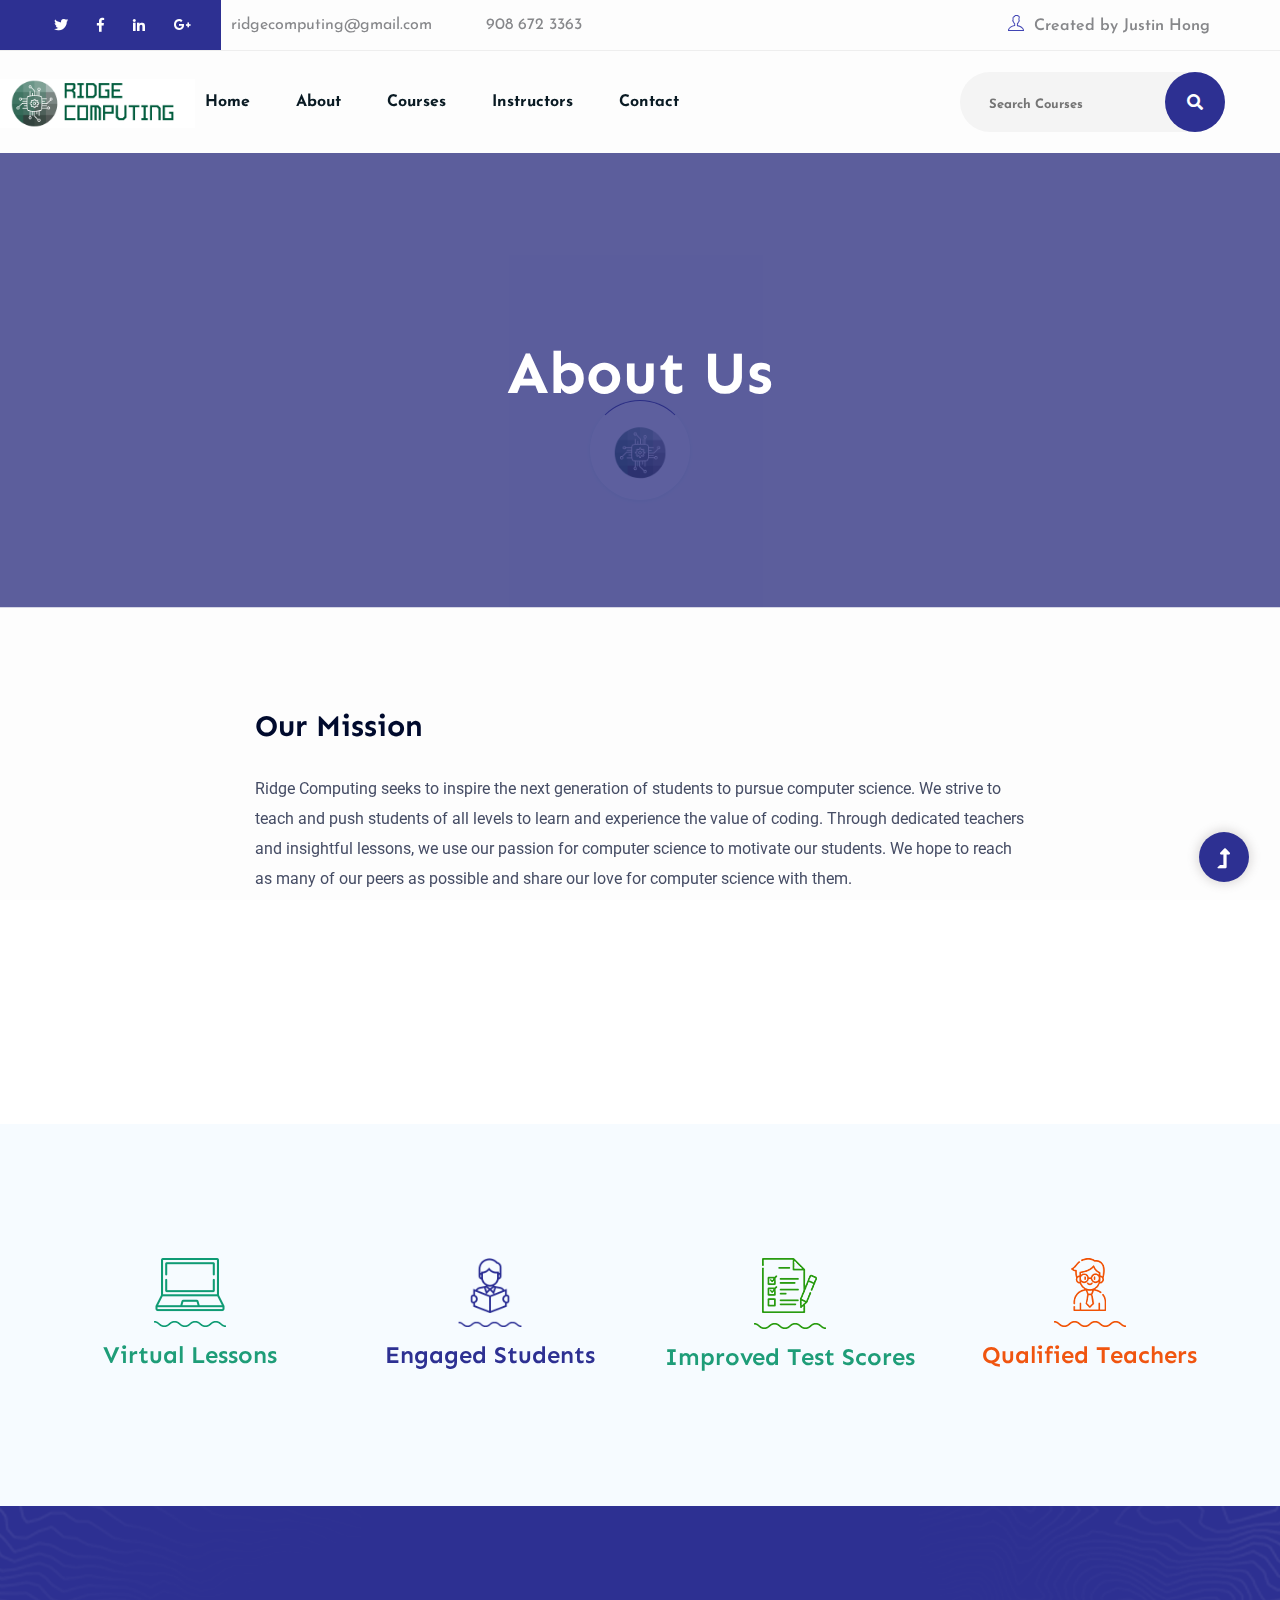
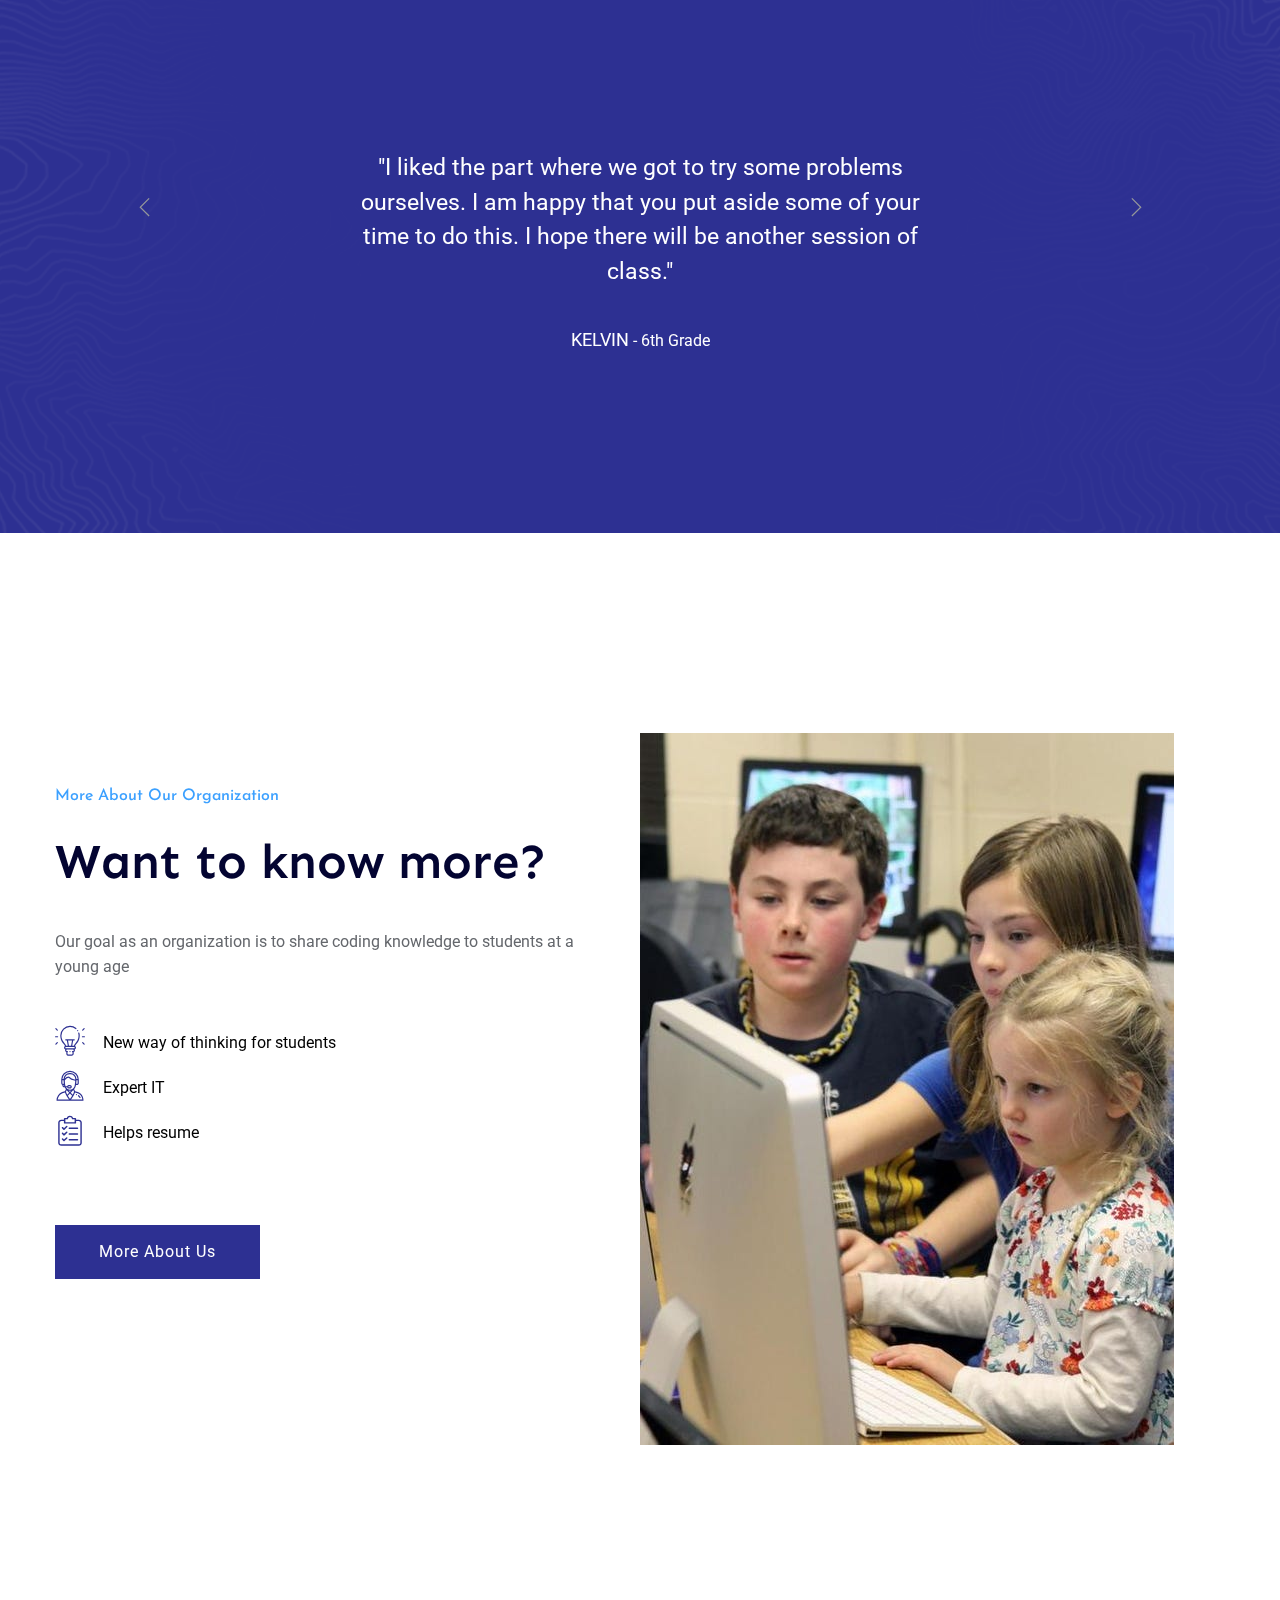
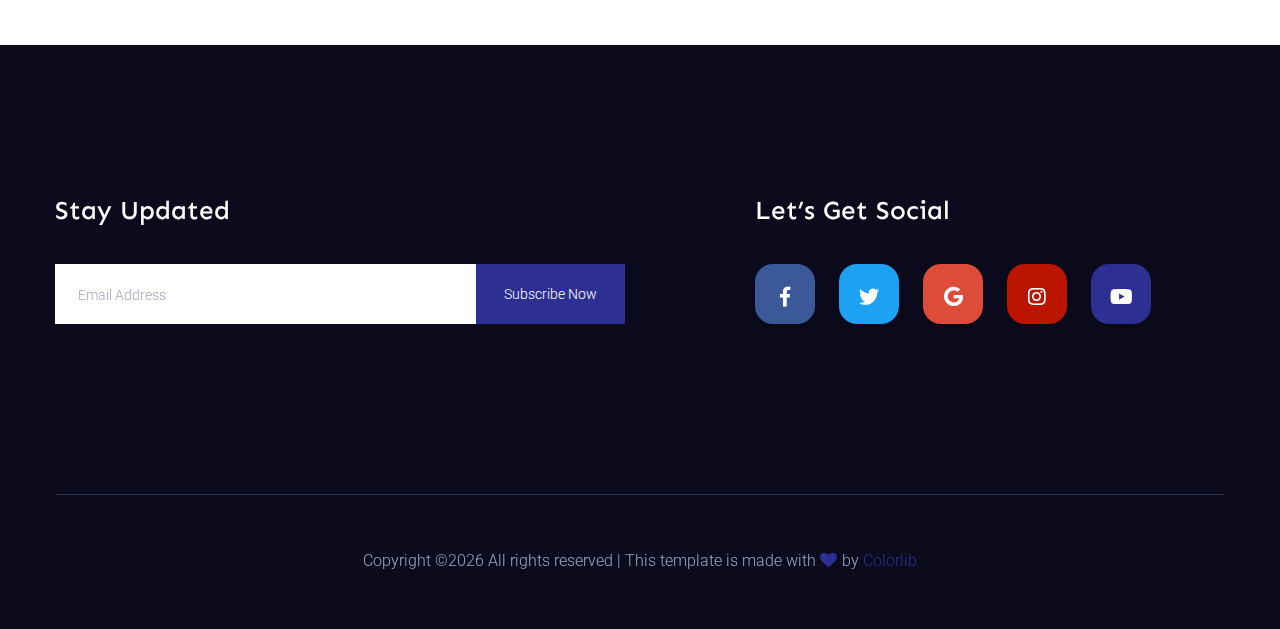
==== about.html @ 32cf00cb "Add files via upload" ====
<!doctype html>
<html class="no-js" lang="zxx">
<head>
    <meta charset="utf-8">
    <meta http-equiv="x-ua-compatible" content="ie=edge">
     <title> Ridge Computing </title>
    <meta name="description" content="">
    <meta name="viewport" content="width=device-width, initial-scale=1">
    <link rel="manifest" href="site.webmanifest">
    <link rel="shortcut icon" type="image/x-icon" href="assets/img/favicon.ico">

	<!-- CSS here -->
	<link rel="stylesheet" href="assets/css/bootstrap.min.css">
	<link rel="stylesheet" href="assets/css/owl.carousel.min.css">
	<link rel="stylesheet" href="assets/css/slicknav.css">
    <link rel="stylesheet" href="assets/css/flaticon.css">
    <link rel="stylesheet" href="assets/css/gijgo.css">
	<link rel="stylesheet" href="assets/css/animate.min.css">
	<link rel="stylesheet" href="assets/css/magnific-popup.css">
	<link rel="stylesheet" href="assets/css/fontawesome-all.min.css">
	<link rel="stylesheet" href="assets/css/themify-icons.css">
	<link rel="stylesheet" href="assets/css/slick.css">
	<link rel="stylesheet" href="assets/css/nice-select.css">
	<link rel="stylesheet" href="assets/css/style.css">
</head>
<body>
    <!--? Preloader Start -->
    <div id="preloader-active">
        <div class="preloader d-flex align-items-center justify-content-center">
            <div class="preloader-inner position-relative">
                <div class="preloader-circle"></div>
                <div class="preloader-img pere-text">
                    <img src="assets/img/logo/RidgeComputingLogo.png" alt="">
                </div>
            </div>
        </div>
    </div>
    <!-- Preloader Start -->
    <header>
      <!-- Header Start -->
        <div class="header-area">
            <div class="main-header ">
                <div class="header-top d-none d-lg-block">
                    <!-- Left Social -->
                    <div class="header-left-social">
                        <ul class="header-social">    
                            <li><a href="#"><i class="fab fa-twitter"></i></a></li>
                            <li><a href="https://www.facebook.com/sai4ull"><i class="fab fa-facebook-f"></i></a></li>
                            <li><a href="#"><i class="fab fa-linkedin-in"></i></a></li>
                            <li> <a href="#"><i class="fab fa-google-plus-g"></i></a></li>
                        </ul>
                    </div>
                    <div class="container">
                        <div class="col-xl-12">
                            <div class="row d-flex justify-content-between align-items-center">
                                <div class="header-info-left">
                                    <ul>     
                                        <li>ridgecomputing@gmail.com</li>
                                        <li>908 672 3363</li>
                                    </ul>
                                </div>
                                <div class="header-info-right">
                                    <ul>    
                                        <li><a href="#"><i class="ti-user"></i>Created by Justin Hong</a></li>
                                        
                                    </ul>
                                </div>
                            </div>
                        </div>
                    </div>
                </div>
                <div class="header-bottom header-sticky">
                    <!-- Logo -->
                    <div class="logo d-none d-lg-block">
                        <a href="index.html"><img class = "logo3" src="assets/img/logo/logo.png" alt=""></a>
                    </div>
                    <div class="container">
                        <div class="menu-wrapper">
                            <!-- Logo -->
                            <div class="logo logo2 d-block d-lg-none">
                                <a href="index.html"><img class = "logo3" src="assets/img/logo/logo.png" alt=""></a>
                            </div>
                            <!-- Main-menu -->
                            <div class="main-menu d-none d-lg-block">
                                <nav>
                                    <ul id="navigation">                                                                                          
                                        <li><a href="index.html">Home</a></li>
                                        <li><a href="about.html">About</a></li>
                                        <li><a href="courses.html">Courses</a>
                                            <ul class = "submenu">
                                                <li><a href = "course1.html">Introduction to Java</a></li>
                                                <li><a href = "course2.html">Introduction to Python</a></li>
                                                <li><a href = "course3.html">Python Machine Learning </a></li>
                                                <li><a href = "course4.html">Algorithms in Java</a></li>
                                            </ul>
                                        </li> 
                                        <li><a href="instructor.html">Instructors</a></li>
                                        <li><a href="contact.html">Contact</a></li>
                                    </ul>
                                </nav>
                            </div>
                            <!-- Header-btn -->
                            <div class="header-search d-none d-lg-block">
                                <form action="#" class="form-box f-right ">
                                    <input type="text" name="Search" placeholder="Search Courses">
                                    <div class="search-icon">
                                        <i class="fas fa-search special-tag"></i>
                                    </div>
                                </form>
                            </div>
                        </div>
                        <!-- Mobile Menu -->
                        <div class="col-12">
                            <div class="mobile_menu d-block d-lg-none"></div>
                        </div>
                    </div>
                </div>
            </div>
        </div>
        <!-- Header End -->
    </header>
    <main>
        <!--? Hero Start -->
        <div class="slider-area">
            <div class="slider-height2 d-flex align-items-center">
                <div class="container">
                    <div class="row">
                        <div class="col-xl-12">
                            <div class="hero-cap hero-cap2 text-center">
                                <h2>About Us</h2>
                            </div>
                        </div>
                    </div>
                </div>
            </div>
        </div>
        <!-- Hero End -->
        <!-- About Details Start -->
        <div class="about-details section-padding30">
            <div class="container">
                <div class="row justify-content-center">
                    <div class="col-lg-8">
                        <div class="about-details-cap mb-50">
                            <h4>Our Mission</h4>
                            <p>Ridge Computing seeks to inspire the next generation of students to pursue computer science. We strive to teach and push students of all levels to learn and experience the value of coding. Through dedicated  teachers and insightful lessons, we use our passion for computer science to motivate our students. We hope to reach as many of our peers as possible and share our love for computer science with them.</p>
                        </div>


                    </div>
                </div>
            </div>
        </div>
        <!-- About Details End -->
        <!--? Count Down Start -->
        <div class="count-down-area pt-90 pb-60 section-bg" data-background="assets/img/gallery/section_bg01.png">
            <div class="container">
                <div class="row justify-content-center">
                    <div class="col-lg-12 col-md-12">
                        <div class="count-down-wrapper" >
                            <div class="row justify-content-between">
                                <div class="col-lg-3 col-md-6 col-sm-6">
                                    <!-- Counter Up -->
                                    <div class="single-counter text-center">
                                        <svg  xmlns="http://www.w3.org/2000/svg" xmlns:xlink="http://www.w3.org/1999/xlink" width="72px" height="69px">
                                            <image  x="0px" y="0px" width="72px" height="69px"  xlink:href="[data-uri]" />
                                       </svg>
                                        <!--<span class="counter color-green">300</span>-->
                                        <p class="color-green">Virtual Lessons </p>
                                    </div>
                                </div>
                                <div class="col-lg-3 col-md-6 col-sm-6">
                                    <!-- Counter Up -->
                                    <div class="single-counter text-center">
                                        <svg xmlns="http://www.w3.org/2000/svg" xmlns:xlink="http://www.w3.org/1999/xlink" width="72px" height="69px">
                                             <image  x="0px" y="0px" width="72px" height="69px"  xlink:href="[data-uri]" />
                                        </svg>
                                        <!--<span class="counter color-blue">1050</span>-->
                                        <p class="color-blue">Engaged Students</p>
                                    </div>
                                </div>
                                <div class="col-lg-3 col-md-6 col-sm-6">
                                    <!-- Counter Up -->
                                    <div class="single-counter text-center">
                                        <svg xmlns="http://www.w3.org/2000/svg" xmlns:xlink="http://www.w3.org/1999/xlink" width="72px" height="71px">
                                             <image  x="0px" y="0px" width="72px" height="71px"  xlink:href="[data-uri]" />
                                        </svg>
                                        <!--<span class="counter color-green">1050</span>-->
                                        <p class="color-green">Improved Test Scores</p>
                                    </div>
                                </div>
                                <div class="col-lg-3 col-md-6 col-sm-6">
                                    <!-- Counter Up -->
                                    <div class="single-counter text-center">
                                        <svg xmlns="http://www.w3.org/2000/svg" xmlns:xlink="http://www.w3.org/1999/xlink" width="72px" height="69px">
                                            <image  x="0px" y="0px" width="72px" height="69px"  xlink:href="[data-uri]" />
                                        </svg>
                                        <!--<span class="counter color-red">1050</span>-->
                                        <p class="color-red">Qualified Teachers</p>
                                    </div>
                                </div>
                            </div>
                        </div>
                    </div>
                </div>
            </div>
        </div>
        <!-- Count Down End -->
 <!--? Testimonial Start -->
        <div class="testimonial-area fix pt-180 pb-180 section-bg" data-background="assets/img/gallery/section_bg03.png">
            <div class="container">
                <div class="row justify-content-center">
                    <div class="col-xl-8 col-lg-9 col-md-9">
                        <div class="h1-testimonial-active">
                            <!-- Single Testimonial -->
                            <div class="single-testimonial pt-65">
                                <!-- Testimonial tittle -->
                                    <!-- Testimonial Content -->
                                <div class="testimonial-caption text-center">
                                    <p>"I liked the part where we got to try some problems ourselves. I am happy that you put aside some of your time to do this. I hope there will be another session of class."</p>
                                    <!-- Rattion -->
                                    <!--<div class="testimonial-ratting">
                                        <i class="fas fa-star"></i>
                                        <i class="fas fa-star"></i>
                                        <i class="fas fa-star"></i>
                                        <i class="fas fa-star"></i>
                                        <i class="fas fa-star"></i>
                                    </div>-->
                                    <div class="rattiong-caption">
                                        <span>Kelvin<span> - 6th grade</span> </span>
                                    </div>
                                </div>
                            </div>
                            <!-- Single Testimonial -->
                            <div class="single-testimonial pt-65">
                                <!-- Testimonial tittle -->

                                    <!-- Testimonial Content -->
                                <div class="testimonial-caption text-center">
                                    <p>“Y'all were understanding and patient with us. Great!! I really enjoyed the class. Thank you again for answering all of my questions and introducing Python to me!”</p>
                                    <!-- Rattion 
                                    <div class="testimonial-ratting">
                                        <i class="fas fa-star"></i>
                                        <i class="fas fa-star"></i>
                                        <i class="fas fa-star"></i>
                                        <i class="fas fa-star"></i>
                                        <i class="fas fa-star"></i>
                                    </div>-->
                                    <div class="rattiong-caption">
                                        <span>Karina<span> - 9th Grade</span> </span>
                                    </div>
                                </div>
                            </div>
                            <div class="single-testimonial pt-65">
                                <!-- Testimonial tittle -->

                                    <!-- Testimonial Content -->
                                <div class="testimonial-caption text-center">
                                <!-- Testimonial tittle -->

                                    <!-- Testimonial Content -->
                                <div class="testimonial-caption text-center">
                                    <p>“Y'all were understanding and patient with us. Great!! I really enjoyed the class. Thank you again for answering all of my questions and introducing Python to me!”</p>
                                    <!-- Rattion 
                                    <div class="testimonial-ratting">
                                        <i class="fas fa-star"></i>
                                        <i class="fas fa-star"></i>
                                        <i class="fas fa-star"></i>
                                        <i class="fas fa-star"></i>
                                        <i class="fas fa-star"></i>
                                    </div>-->
                                    <div class="rattiong-caption">
                                        <span>Prudhvi<span> - 7th Grade</span> </span>
                                    </div>
                                </div>
                            </div></p>
                                    <!-- Rattion 
                                    <div class="testimonial-ratting">
                                        <i class="fas fa-star"></i>
                                        <i class="fas fa-star"></i>
                                        <i class="fas fa-star"></i>
                                        <i class="fas fa-star"></i>
                                        <i class="fas fa-star"></i>
                                    </div>-->

                                </div>
                            </div>
                        </div>
                    </div>
                </div>
            </div>
        </div>
        <!-- Testimonial End -->
       <!--? About Law Start-->
        <div class="about-area section-padding2">
            <div class="container">
                <div class="row">
                    <div class="col-lg-6 col-md-12">
                        <div class="about-caption mt-50 mb-50">
                            <!-- Section Tittle -->
                            <div class="section-tittle mb-35">
                                <span>More About Our Organization</span>
                                <h2>Want to know more?</h2>
                            </div>
                            <p>Our goal as an organization is to share coding knowledge to students at a young age</p>
                            <ul>
                                <li><span class="flaticon-business"></span> New way of thinking for students</li>
                                <li><span class="flaticon-communications-1"></span> Expert IT</li>
                                <!--<li><span class="flaticon-graduated"></span> Have suffered alteration in so</li>-->
                                <li><span class="flaticon-tools-and-utensils"></span> Helps resume</li>
                            </ul>
                            <a href="about.html" class="btn">More About Us</a>
                        </div>
                    </div>
                        <!-- about-img -->
                        <div class="about-img ">
                            <div class="about-font-img d-none d-lg-block logo3">
                                <img src="assets/img/gallery/Student.jpg" alt="">
                            </div>
                    </div>
                </div>
            </div>
        </div>
        <!-- About Law End-->
    </main>
    <footer>
        <!--? Footer Start-->
        <div class="footer-area footer-bg">
            <div class="container">
                <div class="footer-top footer-padding">
                    <!-- footer Heading -->
                    <div class="footer-heading">
                        <div class="row justify-content-between">
                            <div class="col-xl-6 col-lg-7 col-md-10">
                                <div class="footer-tittle2">
                                    <h4>Stay Updated</h4>
                                </div>
                                <!-- Form -->
                                <div class="footer-form mb-50">
                                    <div id="mc_embed_signup">
                                        <form target="_blank" action="https://spondonit.us12.list-manage.com/subscribe/post?u=1462626880ade1ac87bd9c93a&amp;id=92a4423d01" method="get" class="subscribe_form relative mail_part" novalidate="true">
                                            <input type="email" name="EMAIL" id="newsletter-form-email" placeholder=" Email Address " class="placeholder hide-on-focus" onfocus="this.placeholder = ''" onblur="this.placeholder = 'Your email address'">
                                            <div class="form-icon">
                                                <button type="submit" name="submit" id="newsletter-submit" class="email_icon newsletter-submit button-contactForm">
                                                    Subscribe Now
                                                </button>
                                            </div>
                                            <div class="mt-10 info"></div>
                                        </form>
                                    </div>
                                </div>
                            </div>
                            <div class="col-xl-5 col-lg-5">
                                <div class="footer-tittle2">
                                    <h4>Let’s Get Social</h4>
                                </div>
                                <!-- Footer Social -->
                                <div class="footer-social">
                                    <a href="https://www.facebook.com/sai4ull"><i class="fab fa-facebook-f"></i></a>
                                    <a href="#"><i class="fab fa-twitter"></i></a>
                                    <a  href="#"><i class="fab fa-google"></i></a>
                                    <a href="#"><i class="fab fa-instagram"></i></a>
                                    <a href="#"><i class="fab fa-youtube"></i></a>
                                  </div>
                            </div>
                        </div>
                    </div>
                    <!-- Footer Menu -->

                </div>
                <!-- Footer Bottom -->
                <div class="footer-bottom">
                    <div class="row d-flex align-items-center">
                        <div class="col-lg-12">
                            <div class="footer-copy-right text-center">
                                <p><!-- Link back to Colorlib can't be removed. Template is licensed under CC BY 3.0. -->
  Copyright &copy;<script>document.write(new Date().getFullYear());</script> All rights reserved | This template is made with <i class="fa fa-heart" aria-hidden="true"></i> by <a href="https://colorlib.com" target="_blank">Colorlib</a>
  <!-- Link back to Colorlib can't be removed. Template is licensed under CC BY 3.0. --></p>
                            </div>
                        </div>
                    </div>
                </div>
            </div>
        </div>
        <!-- Footer End-->
    </footer>
    <!-- Scroll Up -->
    <div id="back-top" >
        <a title="Go to Top" href="#"> <i class="fas fa-level-up-alt"></i></a>
    </div>

    <!-- JS here -->

    <script src="./assets/js/vendor/modernizr-3.5.0.min.js"></script>
    <!-- Jquery, Popper, Bootstrap -->
    <script src="./assets/js/vendor/jquery-1.12.4.min.js"></script>
    <script src="./assets/js/popper.min.js"></script>
    <script src="./assets/js/bootstrap.min.js"></script>
    <!-- Jquery Mobile Menu -->
    <script src="./assets/js/jquery.slicknav.min.js"></script>

    <!-- Jquery Slick , Owl-Carousel Plugins -->
    <script src="./assets/js/owl.carousel.min.js"></script>
    <script src="./assets/js/slick.min.js"></script>
    <!-- One Page, Animated-HeadLin -->
    <script src="./assets/js/wow.min.js"></script>
    <script src="./assets/js/animated.headline.js"></script>
    <script src="./assets/js/jquery.magnific-popup.js"></script>

    <!-- Date Picker -->
    <script src="./assets/js/gijgo.min.js"></script>
    <!-- Nice-select, sticky -->
    <script src="./assets/js/jquery.nice-select.min.js"></script>
    <script src="./assets/js/jquery.sticky.js"></script>
    
    <!-- counter , waypoint -->
    <script src="./assets/js/jquery.counterup.min.js"></script>
    <script src="./assets/js/waypoints.min.js"></script>
    
    <!-- contact js -->
    <script src="./assets/js/contact.js"></script>
    <script src="./assets/js/jquery.form.js"></script>
    <script src="./assets/js/jquery.validate.min.js"></script>
    <script src="./assets/js/mail-script.js"></script>
    <script src="./assets/js/jquery.ajaxchimp.min.js"></script>
    
    <!-- Jquery Plugins, main Jquery -->	
    <script src="./assets/js/plugins.js"></script>
    <script src="./assets/js/main.js"></script>
    
    </body>
</html>
---- assets/css/flaticon.css ----
/*
  	Flaticon icon font: Flaticon
  	Creation date: 05/05/2020 06:05
  	*/

@font-face {
  font-family: "Flaticon";
  src: url("../fonts/Flaticon.eot");
  src: url("../fonts/Flaticon.eot?#iefix") format("embedded-opentype"),
       url("../fonts/Flaticon.woff2") format("woff2"),
       url("../fonts/Flaticon.woff") format("woff"),
       url("../fonts/Flaticon.ttf") format("truetype"),
       url("../fonts/Flaticon.svg#Flaticon") format("svg");
  font-weight: normal;
  font-style: normal;
}

@media screen and (-webkit-min-device-pixel-ratio:0) {
  @font-face {
    font-family: "Flaticon";
    src: url("../fonts/Flaticon.svg#Flaticon") format("svg");
  }
}

[class^="flaticon-"]:before, [class*=" flaticon-"]:before,
[class^="flaticon-"]:after, [class*=" flaticon-"]:after {   
  font-family: Flaticon;
font-style: normal;
}

.flaticon-computing:before { content: "\f100"; }
.flaticon-education:before { content: "\f101"; }
.flaticon-business:before { content: "\f102"; }
.flaticon-communications-1:before { content: "\f103"; }
.flaticon-graduated:before { content: "\f104"; }
.flaticon-tools-and-utensils:before { content: "\f105"; }
.flaticon-communications:before { content: "\f106"; }
.flaticon-web-design:before { content: "\f107"; }
---- assets/css/gijgo.css ----
.gj-button {
    background-color: #f5f5f5;
    border: 1px solid #ddd;
    color: #000;
    border-radius: 3px;
    padding: 6px 10px;
    cursor: pointer;
}

.gj-unselectable {
    -webkit-touch-callout: none;
    -webkit-user-select: none;
    -khtml-user-select: none;
    -moz-user-select: none;
    -ms-user-select: none;
    user-select: none;
}

.gj-row {
    display: -webkit-box;
    display: -ms-flexbox;
    display: flex;
    -ms-flex-wrap: wrap;
    flex-wrap: wrap;
}

.gj-margin-left-5 {
    margin-left: 5px;
}

.gj-margin-left-10 {
    margin-left: 10px;
}

.gj-width-full {
    width: 100%;
}

.gj-cursor-pointer {
    cursor: pointer;
}

.gj-text-align-center {
    text-align: center;
}

.gj-font-size-16 {
    font-size: 16px;
}

.gj-hidden {
    display: none;
}

/** Material Design */
.gj-button-md {
    background: 0 0;
    border: none;
    border-radius: 2px;
    color: rgba(0, 0, 0, 0.87);
    position: relative;
    height: 36px;
    margin: 0;
    min-width: 64px;
    padding: 0 16px;
    display: inline-block;
    font-family: "Roboto","Helvetica","Arial",sans-serif;
    font-size: 1rem;
    font-weight: 500;
    text-transform: uppercase;
    letter-spacing: 0;
    overflow: hidden;
    will-change: box-shadow;
    transition: box-shadow .2s cubic-bezier(.4,0,1,1),background-color .2s cubic-bezier(.4,0,.2,1),color .2s cubic-bezier(.4,0,.2,1);
    outline: none;
    cursor: pointer;
    text-decoration: none;
    text-align: center;
    line-height: 36px;
    vertical-align: middle;
    overflow: hidden;
    -webkit-user-select: none;
    -moz-user-select: none;
    -ms-user-select: none;
    user-select: none;
}

.gj-button-md:hover {
    background-color: rgba(158,158,158,.2);
}

.gj-button-md:disabled {
    color: rgba(0,0,0,.26);
    background: 0 0;
}

.gj-button-md .material-icons,
.gj-button-md .gj-icon {
    vertical-align: middle;
    /*font-size: 1.3rem;
    margin-right: 4px;*/
}

.gj-button-md.gj-button-md-icon {
    width: 24px;
    height: 31px;
    min-width: 24px;
    padding: 0px;
    display: table;
}

.gj-button-md.gj-button-md-icon .material-icons,
.gj-button-md.gj-button-md-icon .gj-icon {
    display: table-cell;
    margin-right: 0px;
    width: 24px;
    height: 24px;
}

.gj-button-md.active {
    background-color: rgba(158,158,158,.4);
}

.gj-button-md-group {
    position: relative;
    display: inline-block;
    vertical-align: middle;
}
.gj-textbox-md {
	/* border: none; */
	/* border-bottom: 1px solid rgba(0,0,0,.42); */
	display: block;
	font-family: "Helvetica","Arial",sans-serif;
	font-size: 16px;
	line-height: 16px;
	/* padding: 4px 0px; */
	margin: 0;
	/* width: 100%; */
	background: 0 0;
	/* text-align: ; */
	color: rgba(0,0,0,.87);
	padding-left: 44px;
	border: 1px solid #dca73a;
	/* padding: 15px 15px; */
	/* text-align: center; */
	width: 177px;
	height: 55px;
	border-radius: 5px;
}
.gj-textbox-md:focus,
.gj-textbox-md:active {
    /* border-bottom: 2px solid rgba(0,0,0,.42); */
    outline: none;
}

.gj-textbox-md::placeholder {
    color: #8e8e8e;
}

.gj-textbox-md:-ms-input-placeholder {
    color: #8e8e8e;
}

.gj-textbox-md::-ms-input-placeholder {
    color: #8e8e8e;
}

.gj-md-spacer-24 {
    min-width: 24px;
    width: 24px;
    display: inline-block;
}

.gj-md-spacer-32 {
    min-width: 32px;
    width: 32px;
    display: inline-block;
}

.gj-modal {
    position: fixed;
    top: 0;
    right: 0;
    bottom: 0;
    left: 0;
    z-index: 1203;
    display: none;
    overflow: hidden;
    -webkit-overflow-scrolling: touch;
    outline: 0;
    background-color: rgba(0, 0, 0, 0.54118);
    transition: 200ms ease opacity;
    will-change: opacity;
}

/* List */
ul.gj-list li [data-role="wrapper"] {
    display: table;
    width: 100%;
}

ul.gj-list li [data-role="checkbox"] {
    display: table-cell;
    vertical-align:middle;
    text-align:center;
}

ul.gj-list li [data-role="image"] {
    display: table-cell;
    vertical-align:middle;
    text-align:center;
}

ul.gj-list li [data-role="display"] {
    display: table-cell;
    vertical-align:middle;
    cursor: pointer;
}

ul.gj-list li [data-role="display"]:empty:before {
  content: "\200b"; /* unicode zero width space character */
}

/* List - Bootstrap */
ul.gj-list-bootstrap {
    padding-left: 0px;
    margin-bottom: 0px;
}

ul.gj-list-bootstrap li {
    padding: 0px;
}

ul.gj-list-bootstrap li [data-role="wrapper"] {
    padding: 0px 10px;
}

ul.gj-list-bootstrap li [data-role="checkbox"] {
    width: 24px;
    padding: 3px;
}

ul.gj-list-bootstrap li [data-role="image"] {
    width: 24px;
    height: 24px;
}

ul.gj-list-bootstrap li [data-role="display"] {
    padding: 8px 0px 8px 4px;
}

.list-group-item.active ul li, .list-group-item.active:focus ul li, .list-group-item.active:hover ul li {
    text-shadow: none;
    color:initial;
}

/* List - Material Design */
ul.gj-list-md {
    padding: 0px;
    list-style: none;
    list-style-type: none;
    line-height: 24px;
    letter-spacing: 0;
    color: #616161; /* Gray 700 */
}

ul.gj-list-md li {
    display: list-item;
    list-style-type: none;
    padding: 0px;
    min-height: unset;
    box-sizing: border-box;
    align-items: center;
    cursor: default;
    overflow: hidden;

    font-family: "Roboto","Helvetica","Arial",sans-serif;
    font-size: 16px;
    font-weight: 400;
    letter-spacing: .04em;
    line-height: 1;
    
    -webkit-flex-direction: row;
    -ms-flex-direction: row;
    flex-direction: row;
    -webkit-flex-wrap: nowrap;
    -ms-flex-wrap: nowrap;
    flex-wrap: nowrap;
}

ul.gj-list-md li [data-role="checkbox"] {
    height: 24px;
    width: 24px;
}

ul.gj-list-md li [data-role="image"] {
    height: 24px;
    width: 24px;
}

ul.gj-list-md li [data-role="display"] {
    padding: 8px 0px 8px 5px;
    order: 0;
    flex-grow: 2;
    text-decoration: none;
    box-sizing: border-box;
    align-items: center;
    text-align: left;
    color: rgba(0,0,0,.87);
}

ul.gj-list-md li.disabled>[data-role="wrapper"]>[data-role="display"] {
    color: #9E9E9E; /* Gray 500 */
}

.gj-list-md-active {
    background: #e0e0e0;
    color: #3f51b5;
}


/* Picker */
.gj-picker {
    position: absolute;
    z-index: 1203;
    background-color: #fff;
}

.gj-picker .selected {
    color: #fff;
}

/* Material Design */
.gj-picker-md {
    font-family: "Roboto","Helvetica","Arial",sans-serif;
    font-size: 16px;
    font-weight: 400;
    letter-spacing: .04em;
    line-height: 1;
    color: rgba(0,0,0,.87);
    border: 1px solid #E0E0E0;
}

.gj-modal .gj-picker-md {
    border: 0px;
}

.gj-picker-md [role="header"] {
    color: rgba(255, 255, 255, 0.54);
    display: flex;
    background: #2196f3;
    align-items: baseline;
    user-select: none;
    justify-content: center;
}

.gj-picker-md [role="footer"] {
    float: right;
    padding: 10px;
}

.gj-picker-md [role="footer"] button.gj-button-md {
    color: #2196f3;
    font-weight: bold;
    font-size: 13px;
}

/* Bootstrap */
.gj-picker-bootstrap {
    border-radius: 4px;
    border: 1px solid #E0E0E0;
}

.gj-picker-bootstrap .selected {
    color: #888;
}

.gj-picker-bootstrap [role="header"] {
    background: #eee;
    color: #AAA;
}
@font-face {
    font-family: 'gijgo-material';
    src: url('../fonts/gijgo-material.eot?235541');
    src: url('../fonts/gijgo-material.eot?235541#iefix') format('embedded-opentype'), url('../fonts/gijgo-material.ttf?235541') format('truetype'), url('../fonts/gijgo-material.woff?235541') format('woff'), url('../fonts/gijgo-material.svg?235541#gijgo-material') format('svg');
    font-weight: normal;
    font-style: normal;
}

.gj-icon {
    /* use !important to prevent issues with browser extensions that change fonts */
    font-family: 'gijgo-material' !important;
    font-size: 24px;
    speak: none;
    font-style: normal;
    font-weight: normal;
    font-variant: normal;
    text-transform: none;
    line-height: 1;
    /* Enable Ligatures ================ */
    letter-spacing: 0;
    -webkit-font-feature-settings: "liga";
    -moz-font-feature-settings: "liga=1";
    -moz-font-feature-settings: "liga";
    -ms-font-feature-settings: "liga" 1;
    font-feature-settings: "liga";
    -webkit-font-variant-ligatures: discretionary-ligatures;
    font-variant-ligatures: discretionary-ligatures;
    /* Better Font Rendering =========== */
    -webkit-font-smoothing: antialiased;
    -moz-osx-font-smoothing: grayscale;
}

.gj-icon.undo:before {
    content: "\e900";
}

.gj-icon.vertical-align-top:before {
    content: "\e901";
}

.gj-icon.vertical-align-center:before {
    content: "\e902";
}

.gj-icon.vertical-align-bottom:before {
    content: "\e903";
}

.gj-icon.arrow-dropup:before {
    content: "\e904";
}

.gj-icon.clock:before {
    content: "\e905";
}

.gj-icon.refresh:before {
    content: "\e906";
}

.gj-icon.last-page:before {
    content: "\e907";
}

.gj-icon.first-page:before {
    content: "\e908";
}

.gj-icon.cancel:before {
    content: "\e909";
}

.gj-icon.clear:before {
    content: "\e90a";
}

.gj-icon.check-circle:before {
    content: "\e90b";
}

.gj-icon.delete:before {
    content: "\e90c";
}

.gj-icon.arrow-upward:before {
    content: "\e90d";
}

.gj-icon.arrow-forward:before {
    content: "\e90e";
}

.gj-icon.arrow-downward:before {
    content: "\e90f";
}

.gj-icon.arrow-back:before {
    content: "\e910";
}

.gj-icon.list-numbered:before {
    content: "\e911";
}

.gj-icon.list-bulleted:before {
    content: "\e912";
}

.gj-icon.indent-increase:before {
    content: "\e913";
}

.gj-icon.indent-decrease:before {
    content: "\e914";
}

.gj-icon.redo:before {
    content: "\e915";
}

.gj-icon.align-right:before {
    content: "\e916";
}

.gj-icon.align-left:before {
    content: "\e917";
}

.gj-icon.align-justify:before {
    content: "\e918";
}

.gj-icon.align-center:before {
    content: "\e919";
}

.gj-icon.strikethrough:before {
    content: "\e91a";
}

.gj-icon.italic:before {
    content: "\e91b";
}

.gj-icon.underlined:before {
    content: "\e91c";
}

.gj-icon.bold:before {
    content: "\e91d";
}

.gj-icon.arrow-dropdown:before {
    content: "\e91e";
}

.gj-icon.done:before {
    content: "\e91f";
}

.gj-icon.pencil:before {
    content: "\e920";
}

.gj-icon.minus:before {
    content: "\e921";
}

.gj-icon.plus:before {
    content: "\e922";
}

.gj-icon.chevron-up:before {
    content: "\e923";
}

.gj-icon.chevron-right:before {
    content: "\e924";
}

.gj-icon.chevron-down:before {
    content: "\e925";
}

.gj-icon.chevron-left:before {
    content: "\e926";
}

.gj-icon.event:before {
    content: "\e927";
}
.gj-draggable {
    cursor: move;
}
.gj-resizable-handle {
    position: absolute;
    font-size: 0.1px;
    display: block;
    -ms-touch-action: none;
    touch-action: none;
    z-index: 1203;
}

.gj-resizable-n {
    cursor: n-resize;
    height: 7px;
    width: 100%;
    top: -5px;
    left: 0;
}
.gj-resizable-e {
    cursor: e-resize;
    width: 7px;
    right: -5px;
    top: 0;
    height: 100%;
}
.gj-resizable-s {
    cursor: s-resize;
    height: 7px;
    width: 100%;
    bottom: -5px;
    left: 0;
}
.gj-resizable-w {
	cursor: w-resize;
	width: 7px;
	left: -5px;
	top: 0;
	height: 100%;
}
.gj-resizable-se {
	cursor: se-resize;
	width: 12px;
	height: 12px;
	right: 1px;
	bottom: 1px;
}
.gj-resizable-sw {
	cursor: sw-resize;
	width: 9px;
	height: 9px;
	left: -5px;
	bottom: -5px;
}
.gj-resizable-nw {
	cursor: nw-resize;
	width: 9px;
	height: 9px;
	left: -5px;
	top: -5px;
}
.gj-resizable-ne {
	cursor: ne-resize;
	width: 9px;
	height: 9px;
	right: -5px;
	top: -5px;
}

.gj-dialog-footer {
    position: absolute;
    bottom: 0px;
    width: 100%;
    margin-top: 0px;
}

.gj-dialog-scrollable [data-role="body"] {
    overflow-x: hidden;
    overflow-y: scroll;
}

/** Bootstrap 3 **/
.gj-dialog-bootstrap {
    overflow: hidden;
    z-index: 1202;
}

.gj-dialog-bootstrap [data-role="title"] {
    display: inline;
}
.gj-dialog-bootstrap [data-role="close"] {
    line-height: 1.42857143;
}

/** Bootstrap 4 **/
.gj-dialog-bootstrap4 {
    overflow: hidden;
    z-index: 1202;
}

.gj-dialog-bootstrap4 [data-role="title"] {
    display: inline;
}
.gj-dialog-bootstrap4 [data-role="close"] {
    line-height: 1.5;
}

/** Material Design **/
.gj-dialog-md {
    background-color: #FFF;
    overflow: hidden;
    border: none;
    box-shadow: 0 11px 15px -7px rgba(0,0,0,.2), 0 24px 38px 3px rgba(0,0,0,.14), 0 9px 46px 8px rgba(0,0,0,.12);
    box-sizing: border-box;
    position: relative;
    display: -webkit-box;
    display: -webkit-flex;
    display: -ms-flexbox;
    display: flex;
    -webkit-box-orient: vertical;
    -webkit-box-direction: normal;
    -webkit-flex-direction: column;
    -ms-flex-direction: column;
    flex-direction: column;
    -webkit-background-clip: padding-box;
    background-clip: padding-box;
    outline: 0;
    z-index: 1202;
}

.gj-dialog-md-header {
    padding: 24px 24px 0px 24px;
    font-family: "Roboto","Helvetica","Arial",sans-serif;
}

.gj-dialog-md-title {
    margin: 0;
    font-weight: 400;
    display: inline;
    line-height: 28px;
    font-size: 20px;
}

.gj-dialog-md-close {
    -webkit-appearance: none;
    padding: 0;
    cursor: pointer;
    background: 0 0;
    border: 0;
    float: right;
    line-height: 28px;
    font-size: 28px;
}

.gj-dialog-md-body {
    padding: 20px 24px 24px 24px;
    color: rgba(0,0,0,.54);
    font-family: "Helvetica","Arial",sans-serif;
    font-size: 14px;
    font-weight: 400;
    line-height: 20px;
}

.gj-dialog-md-footer {
    padding: 8px 8px 8px 24px;
    display: -webkit-flex;
    display: -ms-flexbox;
    display: flex;
    -webkit-flex-direction: row-reverse;
    -ms-flex-direction: row-reverse;
    flex-direction: row-reverse;
    -webkit-flex-wrap: wrap;
    -ms-flex-wrap: wrap;
    flex-wrap: wrap;

    box-sizing: border-box;
}

.gj-dialog-md-footer>*:first-child {
    margin-right: 0;
}

.gj-dialog-md-footer>* {
    margin-right: 8px;
    height: 36px;
}
DIV.gj-grid-wrapper {
    margin: auto;
    position: relative;
    clear:both;
    z-index: 1;
}

TABLE.gj-grid {
    margin: auto;    
    border-collapse: collapse;
    width: 100%;
    table-layout: fixed;
}

TABLE.gj-grid THEAD TH [data-role="selectAll"] {
    margin: auto;
}

TABLE.gj-grid THEAD TH [data-role="title"] {
    display: inline-block;
}

TABLE.gj-grid THEAD TH [data-role="sorticon"] {
    display: inline-block;
}

TABLE.gj-grid THEAD TH {
    overflow: hidden;
    text-overflow: ellipsis;
}

TABLE.gj-grid.autogrow-header-row THEAD TH {
    overflow: auto;
    text-overflow: initial;
    white-space: pre-wrap;
    -ms-word-break: break-word;
    word-break: break-word;
}

TABLE.gj-grid > tbody > tr > td {
    overflow: hidden;
    position: relative;
}

table.gj-grid tbody div[data-role="display"] {
    vertical-align: middle;
    text-indent: 0;
    white-space: pre-wrap;
    -ms-word-break: break-word;
    word-break: break-word;
}

table.gj-grid.fixed-body-rows tbody div[data-role="display"] {
    overflow: hidden;
    text-overflow: ellipsis;
    white-space: nowrap;
    -ms-word-break: initial;
    word-break: initial;
}

table.gj-grid tfoot DIV[data-role="display"] {
    vertical-align: middle;
    text-indent: 0;
    display: flex;
}

TABLE.gj-grid .fa {
    padding: 2px;
}

TABLE.gj-grid > tbody > tr > td > div {
    padding: 2px;
    overflow: hidden;
}

DIV.gj-grid-wrapper DIV.gj-grid-loading-cover
{
    background: #BBBBBB;
    opacity: 0.5;
    position: absolute;
    vertical-align: middle;
}

DIV.gj-grid-wrapper DIV.gj-grid-loading-text
{
    position: absolute;
    font-weight: bold;
}

/* Bootstrap Theme */
table.gj-grid-bootstrap thead th {
    background-color: #f5f5f5;
    vertical-align:middle;
}

table.gj-grid-bootstrap thead th [data-role="sorticon"] {
    margin-left: 5px;
}

table.gj-grid-bootstrap thead th [data-role="sorticon"] i.gj-icon,
table.gj-grid-bootstrap thead th [data-role="sorticon"] i.material-icons {
    position: absolute;
    font-size: 20px;
    top: 15px;
}

table.gj-grid-bootstrap tbody tr td div[data-role="display"] {
    padding: 0px;
}

.gj-grid-bootstrap-4 .gj-checkbox-bootstrap {
    display: inline-block;
    padding-top: 2px;
}

.gj-grid-bootstrap-4 tbody tr.active {
    background-color: rgba(0,0,0,.075);
}

/* Material Design Theme */
.gj-grid-md {
    position: relative;
    border: 1px solid #e0e0e0;
    border-collapse: collapse;
    white-space: nowrap;
    font-size: 13px;
    font-family: "Roboto","Helvetica","Arial",sans-serif;
    background-color: #fff;
}

.gj-grid-md td:first-of-type, .gj-grid-md th:first-of-type {
    padding-left: 24px;
}

.gj-grid-md th {
    position: relative;
    vertical-align: bottom;
    font-weight: 700;
    line-height: 31px;
    letter-spacing: 0;
    height: 56px;
    font-size: 12px;
    color: rgba(0,0,0,.54);
    padding-bottom: 8px;
    box-sizing: border-box;
    padding: 12px 18px;
    text-align: right;
}

.gj-grid-md td {
    position: relative;
    height: 48px;
    border-top: 1px solid #e0e0e0;
    border-bottom: 1px solid #e0e0e0;
    padding: 12px 18px;
    box-sizing: border-box;
    text-align: left;
    color: rgba(0,0,0,.87);
}

.gj-grid-md tbody tr {
    position: relative;
    height: 48px;
    transition-duration: .28s;
    transition-timing-function: cubic-bezier(.4,0,.2,1);
    transition-property: background-color;
}

.gj-grid-md tbody tr:hover {
    background-color: #EEEEEE; /* Gray 200 */
}

.gj-grid-md tbody tr.gj-grid-md-select {
    background-color: #F5F5F5; /* Grey 100 */
}


table.gj-grid-md thead th [data-role="sorticon"] {
    margin-left: 5px;
}

table.gj-grid-md thead th [data-role="sorticon"] i.gj-icon,
table.gj-grid-md thead th [data-role="sorticon"] i.material-icons {
    position: absolute;
    font-size: 16px;
    top: 19px;
}

table.gj-grid-md thead th.gj-grid-select-all {
    padding-bottom: 3px;
}
/* Hide all prioritized columns by default */
@media only all {
	th.display-1120,
	td.display-1120,
	th.display-960,
	td.display-960,
	th.display-800,
	td.display-800,
	th.display-640,
	td.display-640,
	th.display-480,
	td.display-480,
	th.display-320,
	td.display-320 {
		display: none;
	}
}

/* Show at 320px (20em x 16px) */
@media screen and (min-width: 20em) {
	TABLE.gj-grid-bootstrap th.display-320,
	TABLE.gj-grid-bootstrap td.display-320 {
		display: table-cell;
	}
}
/* Show at 480px (30em x 16px) */
@media screen and (min-width: 30em) {
	TABLE.gj-grid-bootstrap th.display-480,
	TABLE.gj-grid-bootstrap td.display-480 {
		display: table-cell;
	}
}
/* Show at 640px (40em x 16px) */
@media screen and (min-width: 40em) {
	TABLE.gj-grid-bootstrap th.display-640,
	TABLE.gj-grid-bootstrap td.display-640 {
		display: table-cell;
	}
}
/* Show at 800px (50em x 16px) */
@media screen and (min-width: 50em) {
	TABLE.gj-grid-bootstrap th.display-800,
	TABLE.gj-grid-bootstrap td.display-800 {
		display: table-cell;
	}
}
/* Show at 960px (60em x 16px) */
@media screen and (min-width: 60em) {
	TABLE.gj-grid-bootstrap th.display-960,
	TABLE.gj-grid-bootstrap td.display-960 {
		display: table-cell;
	}
}
/* Show at 1,120px (70em x 16px) */
@media screen and (min-width: 70em) {
	TABLE.gj-grid-bootstrap th.display-1120,
	TABLE.gj-grid-bootstrap td.display-1120 {
		display: table-cell;
	}
}

/* Material Design Theme */
.gj-grid-md tfoot tr th {
    padding-right: 14px;
}

.gj-grid-md tfoot tr[data-role="pager"] .gj-grid-mdl-pager-label {
    padding-left: 5px;
    padding-right: 5px;
}

.gj-grid-md tfoot tr[data-role="pager"] .gj-dropdown-md {
    margin-left: 12px;
}

.gj-grid-md tfoot tr[data-role="pager"] .gj-dropdown-md [role="presenter"] {
    font-size: 12px;
    font-weight: bold;
    color: rgba(0,0,0,.54);
}

.gj-grid-md tfoot tr[data-role="pager"] .gj-dropdown-md [role="presenter"] [role="display"] {
    text-align: right;
}

.gj-grid-md tfoot tr[data-role="pager"] .gj-grid-md-limit-select {
    margin-left: 10px;
    font-size: 12px;
    font-weight: bold;
    color: rgba(0,0,0,.54);
}

/* Bootstrap */
.gj-grid-bootstrap tfoot tr[data-role="pager"] th {
    line-height: 30px;
    background-color: #f5f5f5;
}

.gj-grid-bootstrap tfoot tr[data-role="pager"] th > div > div {
    margin-right: 5px;
}

.gj-grid-bootstrap tfoot tr[data-role="pager"] th > div > button {
    margin-right: 5px;
}

.gj-grid-bootstrap-4 tfoot tr[data-role="pager"] th > div button {
    height: 34px;
}

.gj-grid-bootstrap-4 tfoot tr[data-role="pager"] th div .gj-dropdown-bootstrap-4 .gj-dropdown-expander-mi .gj-icon {
    top: 5px;
}

.gj-grid-bootstrap-3 tfoot tr[data-role="pager"] th > div > input {
    margin-right: 5px;
    width: 40px;
    text-align: right;
    display: inline-block;
    font-weight: bold;
}

.gj-grid-bootstrap-4 tfoot tr[data-role="pager"] th > div > div.input-group {
    width: 40px;
}

.gj-grid-bootstrap-4 tfoot tr[data-role="pager"] th > div > div.input-group input {
    text-align: right;
    font-weight: bold;
    height: 34px;
    padding-top: 2px;
    padding-bottom: 6px;
}

.gj-grid-bootstrap tfoot tr[data-role="pager"] th > div > select {
    display: inline-block;
    margin-right: 5px;
    width: 60px;
}

.gj-grid-bootstrap tfoot tr[data-role="pager"] th .gj-dropdown-bootstrap .gj-list-bootstrap [data-role="display"] {
    line-height: 14px;
}

.gj-grid-bootstrap tfoot tr[data-role="pager"] th .gj-dropdown-bootstrap [role="presenter"] [role="display"] {
    font-weight: bold;
}

.gj-grid-bootstrap tfoot tr[data-role="pager"] th .gj-dropdown-bootstrap-3 [role="presenter"] {
    padding: 2px 8px;
}

.gj-grid-bootstrap tfoot tr[data-role="pager"] th .gj-dropdown-bootstrap-4 [role="presenter"] {
    padding: 1px 8px;
}
.gj-grid thead tr th div.gj-grid-column-resizer-wrapper {
    position: relative;
    width: 100%;
    height: 0px; 
    top: 0px; 
    left: 0px; 
    padding: 0px;
}

span.gj-grid-column-resizer {
    position: absolute;
    right: 0px;
    width: 10px;
    top: -100px;
    height: 300px;
    z-index: 1203;
    cursor: e-resize;
}

.gj-grid-resize-cursor {
    cursor: e-resize;
}
.gj-grid-md tbody tr.gj-grid-top-border td {
  border-top: 2px solid #777;
}
.gj-grid-md tbody tr.gj-grid-bottom-border td {
  border-bottom: 2px solid #777;
}

.gj-grid-bootstrap tbody tr.gj-grid-top-border td {
  border-top: 2px solid #777;
}
.gj-grid-bootstrap tbody tr.gj-grid-bottom-border td {
  border-bottom: 2px solid #777;
}
.gj-grid-md thead tr th.gj-grid-left-border,
.gj-grid-md tbody tr td.gj-grid-left-border
{
    border-left: 3px solid #777;
}
.gj-grid-md thead tr th.gj-grid-right-border,
.gj-grid-md tbody tr td.gj-grid-right-border
{
    border-right: 3px solid #777;
}

.gj-grid-bootstrap thead tr th.gj-grid-left-border,
.gj-grid-bootstrap tbody tr td.gj-grid-left-border
{
    border-left: 5px solid #ddd;
}
.gj-grid-bootstrap thead tr th.gj-grid-right-border,
.gj-grid-bootstrap tbody tr td.gj-grid-right-border
{
    border-right: 5px solid #ddd;
}
.gj-dirty {
    position: absolute;
    top: 0px;
    left: 0px;
    border-style: solid;
    border-width: 3px;
    border-color: #f00 transparent transparent #f00;
    padding: 0;
    overflow: hidden;
    vertical-align: top;
}

/* Material Design */
.gj-grid-md tbody tr td.gj-grid-management-column {
    padding: 3px;
}

.gj-grid-md tbody tr td[data-mode="edit"] {
    padding: 0px 18px;
}

.gj-grid-md tbody .gj-dropdown-md [role="presenter"] [role="display"] {
    padding: 0px;
}

/* Bootstrap */
.gj-grid-bootstrap tbody tr td[data-mode="edit"] {
    padding: 0px;
}

.gj-grid-bootstrap tbody tr td[data-mode="edit"] [data-role="edit"] {
    padding: 0px;
}

/* Bootstrap 3 */
.gj-grid-bootstrap-3 tbody tr td.gj-grid-management-column {
    padding: 3px;
}

.gj-grid-bootstrap-3 tbody tr td[data-mode="edit"] {
    height: 38px;
}

.gj-grid-bootstrap-3 tbody tr td[data-mode="edit"] [data-role="edit"] input[type="text"] {
    height: 37px;
    padding: 8px;
}

.gj-grid-bootstrap-3 tbody tr td[data-mode="edit"] .gj-dropdown-bootstrap [role="presenter"] {
    border: 0px;
    border-radius: 0px;
    height: 37px;
    padding-left: 8px;
}

.gj-grid-bootstrap-3 tbody tr td[data-mode="edit"] .gj-datepicker-bootstrap {
    height: 37px;
}

.gj-grid-bootstrap-3 tbody tr td[data-mode="edit"] .gj-datepicker-bootstrap [role="input"] {
    height: 37px;
    border:0px;
    border-radius: 0px;
}

.gj-grid-bootstrap-3 tbody tr td[data-mode="edit"] .gj-datepicker-bootstrap [role="right-icon"] {
    border:0px;
    border-radius: 0px;
}

.gj-grid-bootstrap-3 tbody tr td[data-mode="edit"] .gj-checkbox-bootstrap {
    display: inline-block;
    padding-top: 10px;
    height: 32px;
}

/* Bootstrap 4 */
.gj-grid-bootstrap-4 tbody tr td.gj-grid-management-column {
    padding: 6px;
}

.gj-grid-bootstrap-4 tbody tr td[data-mode="edit"] [data-role="edit"] input[type="text"] {
    height: 48px;
    padding-left: 12px;
}

.gj-grid-bootstrap-4 tbody tr td[data-mode="edit"] .gj-dropdown-bootstrap [role="presenter"] {
    border: 0px;
    border-radius: 0px;
    height: 48px;
    padding-left: 12px;
    font-family: -apple-system,system-ui,BlinkMacSystemFont,"Segoe UI",Roboto,"Helvetica Neue",Arial,sans-serif;
}

.gj-grid-bootstrap-4 tbody tr td[data-mode="edit"] .gj-dropdown-bootstrap-4 [role="expander"].gj-dropdown-expander-mi .gj-icon,
.gj-grid-bootstrap-4 tbody tr td[data-mode="edit"] .gj-dropdown-bootstrap-4 [role="expander"].gj-dropdown-expander-mi .material-icons {
    top: 13px;
}

.gj-grid-bootstrap-4 tbody tr td[data-mode="edit"] .gj-datepicker-bootstrap {
    height: 48px;
}

.gj-grid-bootstrap-4 tbody tr td[data-mode="edit"] .gj-datepicker-bootstrap [role="input"] {
    height: 48px;
    border:0px;
    border-radius: 0px;
}

.gj-grid-bootstrap-4 tbody tr td[data-mode="edit"] .gj-datepicker-bootstrap [role="right-icon"] {
    background-color: #fff;
}

.gj-grid-bootstrap-4 tbody tr td[data-mode="edit"] .gj-datepicker-bootstrap [role="right-icon"] button {
    border: 0px;
    border-radius: 0px;
    width: 43px;
    position: relative;
}

.gj-grid-bootstrap-4 tbody tr td[data-mode="edit"] .gj-datepicker-bootstrap [role="right-icon"] .gj-icon,
.gj-grid-bootstrap-4 tbody tr td[data-mode="edit"] .gj-datepicker-bootstrap [role="right-icon"] .material-icons {
    top: 13px;
    left: 10px;
    font-size: 24px;
}

.gj-grid-bootstrap-4 tbody tr td[data-mode="edit"] .gj-checkbox-bootstrap {
    display: inline-block;
    padding-top: 15px;
    height: 42px;
}
.gj-grid-md thead tr[data-role="filter"] th {
    border-top: 1px solid #e0e0e0;
}

div.gj-grid-wrapper div.gj-grid-bootstrap-toolbar {
    background-color: #f5f5f5;
    padding: 8px;
    font-weight: bold;
    border: 1px solid #ddd;
}

div.gj-grid-wrapper div.gj-grid-bootstrap-4-toolbar {
    background-color: #f5f5f5;
    padding: 12px;
    font-weight: bold;
    border: 1px solid #ddd;
}

div.gj-grid-wrapper div.gj-grid-md-toolbar {
    font-weight: bold;
    font-size: 24px;
    font-family: "Helvetica","Arial",sans-serif;
    background-color: rgb(255, 255, 255);
    
    border-top: 1px solid #e0e0e0;
    border-left: 1px solid #e0e0e0;
    border-right: 1px solid #e0e0e0;
    border-bottom: 0px;
    border-collapse: collapse;

    padding: 0 18px 0px 18px;
    line-height: 56px;
}
table.gj-grid-scrollable tbody {
    overflow-y: auto;
    overflow-x: hidden;
    display: block;
}

/* Material Design */
table.gj-grid-md.gj-grid-scrollable {
    border-bottom: 0px;
}

table.gj-grid-md.gj-grid-scrollable tbody {
    border-right: 1px solid #e0e0e0;
    border-bottom: 1px solid #e0e0e0;
}

table.gj-grid-md.gj-grid-scrollable tfoot {
    border-bottom: 1px solid #e0e0e0;
}

/* Bootstrap 3 */
table.gj-grid-bootstrap.gj-grid-scrollable {
    border-bottom: 0px;
}

table.gj-grid-bootstrap.gj-grid-scrollable tbody {
    border-right: 1px solid #ddd;
    border-bottom: 1px solid #ddd;
}

table.gj-grid-bootstrap.gj-grid-scrollable tbody tr[data-role="row"]:first-child td {
    border-top: 0px;
}

table.gj-grid-bootstrap.gj-grid-scrollable tbody tr[data-role="row"] td:first-child {
    border-left: 0px;
}

table.gj-grid-bootstrap.gj-grid-scrollable tbody tr[data-role="row"] td:last-child {
    border-right: 0px;
}

table.gj-grid-bootstrap.gj-grid-scrollable tfoot {
    border-bottom: 1px solid #ddd;
}

ul.gj-list li [data-role="spacer"] {
    display: table-cell;
}

ul.gj-list li [data-role="expander"] {
    display: table-cell;
    vertical-align:middle;
    text-align:center;
    cursor: pointer;
}

[data-type="tree"] ul li [data-role="expander"].gj-tree-material-icons-expander {
    width: 24px;
}

[data-type="tree"] ul li [data-role="expander"].gj-tree-font-awesome-expander {
    width: 24px;
}

[data-type="tree"] ul li [data-role="expander"].gj-tree-glyphicons-expander {
    width: 24px;
}

[data-type="tree"] ul li [data-role="expander"].gj-tree-glyphicons-expander .glyphicon {
    top: 4px;
    height: 24px;
}

/* Bootstrap Theme */
.gj-tree-bootstrap-3 ul.gj-list-bootstrap li {
    border: 0px;
    border-radius: 0px;
    color: #333;
}

.gj-tree-bootstrap-3 ul.gj-list-bootstrap li.active {
    color: #fff;
}

.gj-tree-bootstrap-3 ul.gj-list-bootstrap li.disabled {
    color: #777;
    background-color: #eee;
}

.gj-tree-bootstrap-4 ul.gj-list-bootstrap li {
    border: 0px;
    border-radius: 0px;
    color: #212529;
}

.gj-tree-bootstrap-4 ul.gj-list-bootstrap li.active {
    color: #fff;
}

.gj-tree-bootstrap-4 ul.gj-list-bootstrap li.disabled {
    color: #868e96;
}

.gj-tree-bootstrap-4 ul.gj-list-bootstrap li ul.gj-list-bootstrap {
    width: 100%;
}

.gj-tree-bootstrap-border ul.gj-list-bootstrap li {
    border: 1px solid #ddd;
}

.gj-tree-bootstrap-border ul.gj-list-bootstrap li ul.gj-list-bootstrap li {
    border-left: 0px;
    border-right: 0px;
}

.gj-tree-bootstrap-border ul.gj-list-bootstrap li:first-child {
    border-top-left-radius: 4px;
    border-top-right-radius: 4px;
}

.gj-tree-bootstrap-border ul.gj-list-bootstrap li:last-child {
    border-bottom-left-radius: 4px;
    border-bottom-right-radius: 4px;
}

.gj-tree-bootstrap-border ul.gj-list-bootstrap li ul.gj-list-bootstrap li:first-child {
    border-top-left-radius: 0px;
    border-top-right-radius: 0px;
}

.gj-tree-bootstrap-border ul.gj-list-bootstrap li ul.gj-list-bootstrap li:last-child {
    border-bottom: 0px;
    border-bottom-left-radius: 0px;
    border-bottom-right-radius: 0px;
}

ul.gj-list-bootstrap li [data-role="expander"].gj-tree-material-icons-expander {
    padding-top: 8px;
    padding-bottom: 4px;
}

ul.gj-list-bootstrap li [data-role="expander"].gj-tree-material-icons-expander .gj-icon {
    width: 24px;
    height: 24px;
}

/* Material Design Theme */
ul.gj-list-md li.disabled > [data-role="wrapper"] > [data-role="expander"] {
    color: #9E9E9E; /* Gray 500 */
}

.gj-tree-md-border ul.gj-list-md li {
    border: 1px solid #616161; /* Gray 700 */
    margin-bottom: -1px;
}

.gj-tree-md-border ul.gj-list-md li ul.gj-list-md li {
    border-left: 0px;
    border-right: 0px;
}

.gj-tree-md-border ul.gj-list-md li ul.gj-list-md li:last-child {
    border-bottom: 0px;
}
.gj-tree-drop-above {    
    border-top: 1px solid #000;
}

.gj-tree-drop-below {
    border-bottom: 1px solid #000;
}

.gj-tree-bootstrap-3 ul.gj-list-bootstrap li [data-role="wrapper"].drop-above {
    border-top: 2px solid #000;
}

.gj-tree-bootstrap-3 ul.gj-list-bootstrap li [data-role="wrapper"].drop-below {
    border-bottom: 2px solid #000;
}

.gj-tree-bootstrap-4 ul.gj-list-bootstrap li [data-role="wrapper"].drop-above {
    border-top: 2px solid #000;
}

.gj-tree-bootstrap-4 ul.gj-list-bootstrap li [data-role="wrapper"].drop-below {
    border-bottom: 2px solid #000;
}

.gj-tree-drag-el {
    padding: 0px;
    margin: 0px;
    z-index: 1203;
}

.gj-tree-drag-el li {
    padding: 0px;
    margin: 0px;
}

.gj-tree-drag-el [data-role="wrapper"] {
    cursor: move;
    display: table;
}

.gj-tree-drag-el [data-role="indicator"] {
    width: 14px;
    padding: 0px 3px;
    display: table-cell;
    vertical-align: middle;
    text-align: center;
}

.gj-tree-bootstrap-drag-el li.list-group-item {
    border: 0px;
    background: unset;
}

.gj-tree-bootstrap-drag-el [data-role="indicator"] {
    width: 24px;
    height: 24px;
    padding: 0px;
}

.gj-tree-md-drag-el [data-role="indicator"] {
    width: 24px;
    height: 24px;
    padding: 0px;
}
/* Bootstrap */
.gj-checkbox-bootstrap {
    min-width: 0;
    font-size: 0;
    font-weight: normal;
    margin: 0px;
    text-align: center;
    width: 18px;
    height: 18px;
    position: relative;
    display: inline;
}

.gj-checkbox-bootstrap input[type="checkbox"] {
    display: none;
    margin-bottom: -12px;
}

.gj-checkbox-bootstrap span {
    background: #fff;
    display: block;
    content: " ";
    width: 18px;
    height: 18px;
    line-height: 11px;
    font-size: 11px;
    padding: 2px;
    color: #555555;
    border: 1px solid #CCCCCC;
    border-radius: 3px;
    transition: box-shadow 0.2s linear, border-color 0.2s linear;
    cursor: pointer;
    margin: auto;
}

.gj-checkbox-bootstrap input[type="checkbox"]:focus + span:before {
    outline: 0;
    box-shadow: 0 0 0 0 #66afe9, 0 0 6px rgba(102, 175, 233, .6);
    border-color: #66afe9;
}

.gj-checkbox-bootstrap input[type="checkbox"][disabled] + span {
    opacity: 0.6;
    cursor: not-allowed;
}

/* Bootstrap 4 */
.gj-checkbox-bootstrap.gj-checkbox-bootstrap-4 span {
    line-height: 16px;
    padding: 0px;
}

.gj-checkbox-bootstrap-4.gj-checkbox-material-icons input[type="checkbox"]:checked + span:after {
    font-size: 16px;
}

.gj-checkbox-bootstrap-4.gj-checkbox-material-icons input[type="checkbox"]:indeterminate + span:after {
    font-size: 16px;
}

/* Material Design */
.gj-checkbox-md {
    min-width: 0;
    font-size: 0;
    font-weight: normal;
    margin: 0px;
    text-align: center;
    width: 16px;
    height: 16px;
    position: relative;
}

.gj-checkbox-md input[type="checkbox"] {
    display: none;
    margin-bottom: -12px;
}

.gj-checkbox-md span {
    display: inline-block;
    box-sizing: border-box;
    width: 16px;
    height: 16px;
    margin: 0;
    cursor: pointer;
    overflow: hidden;
    border: 2px solid #616161; /* Gray 700 */
    border-radius: 2px;
    z-index: 2;
}

.gj-checkbox-md input[type="checkbox"]:checked + span {
    border: 2px solid #536DFE; /* Indigo A200 */
}

.gj-checkbox-md input[type="checkbox"]:checked + span:after {
    color: #FFF;
    background-color: #536DFE; /* Indigo A200 */
    position: absolute;
    left: 1px;
    top: -15px;
}

.gj-checkbox-md input[type="checkbox"]:indeterminate + span {
    border: 2px solid #616161; /* Gray 700 */
}

.gj-checkbox-md input[type="checkbox"]:indeterminate + span:after {    
    color: #616161;/*color: rgba(0, 0, 0, 1);*/
    position: absolute;
    left: 1px;
    top: -15px;
}

.gj-checkbox-md input[type="checkbox"][disabled] + span {
    border: 2px solid #9E9E9E;
}

.gj-checkbox-md input[type="checkbox"][disabled] + span:after {
    background-color: #9E9E9E;
}

.gj-checkbox-md input[type="checkbox"][disabled]:indeterminate + span:after {
    color: #FFFFFF;
}

/* Material Icons */
.gj-checkbox-material-icons input[type="checkbox"]:checked + span:after {
    content: "\e91f";
    font-size: 14px;
    font-weight: bold;
    white-space: pre;
}

.gj-checkbox-material-icons input[type="checkbox"]:indeterminate + span:after {
    content: "\e921";
    font-size: 14px;
    font-weight: bold;
    white-space: pre;
}

/* Glyphicons */
.gj-checkbox-glyphicons input[type="checkbox"]:checked + span:after {
    display: inline-block;
    font-family: 'Glyphicons Halflings';
    content: "\e013 ";
}

.gj-checkbox-glyphicons input[type="checkbox"]:indeterminate + span:after {
    display: inline-block;
    font-family: 'Glyphicons Halflings';
    content: "\2212 ";
    padding-right: 1px;
}

/* fontawesome */
.gj-checkbox-fontawesome .fa {
    font-size: 14px;
}
.gj-checkbox-bootstrap.gj-checkbox-fontawesome .fa {
    line-height: 18px;
}

.gj-checkbox-fontawesome input[type="checkbox"]:checked + span:before {
    content: "\f00c ";
}

.gj-checkbox-fontawesome input[type="checkbox"]:indeterminate + span:before {
    content: "\f068 ";
}
.gj-editor [role="body"] {
    overflow: auto;
    outline: 0px solid transparent;
    box-sizing: border-box;
}

/* Material Design */
.gj-editor-md {
    padding: 7px;
    font-family: "Roboto","Helvetica","Arial",sans-serif;
    font-size: 14px;
    font-weight: 500;
    letter-spacing: 0;
    border: 1px solid rgba(158,158,158,.2);
}

.gj-editor-md [role="toolbar"] {
    margin-bottom: 7px;
}

.gj-editor-md [role="toolbar"] .gj-button-md {
    min-width: 54px;
    margin-right: 5px;
}

.gj-editor-md [role="toolbar"] .gj-button-md .gj-icon {
    width: 24px;
    height: 24px;
}

.gj-editor-md [role="body"] {
    border: 1px solid rgba(158,158,158,.2);
}

.gj-editor-md p {
    margin: 0;
    padding: 0;
}

.gj-editor-md blockquote {
    font-size: 14px;
}

/* Bootstrap */
.gj-editor-bootstrap {
    padding: 7px;
    border: 1px solid #eceeef;
}

.gj-editor-bootstrap [role="toolbar"] {
    margin-bottom: 7px;
}

.gj-editor-bootstrap [role="toolbar"] .btn-group {
    margin-right: 10px;
}

.gj-editor-bootstrap [role="toolbar"] button {
    height: 36px;
}

.gj-editor-bootstrap [role="body"] {
    border: 1px solid #eceeef;
}

.gj-editor-bootstrap p {
    margin: 0;
    padding: 0;
}

.gj-editor-bootstrap blockquote {
    font-size: 14px;
}
.gj-dropdown {
    position: relative;
    border-collapse: separate;
}

.gj-dropdown [role="presenter"] {
    display: table;
    cursor: pointer;
    outline: none;
    position: relative;
}

.gj-dropdown [role="presenter"] [role="display"] {
    display: table-cell;
    text-align: left;
    width: 100%;
}

.gj-dropdown [role="presenter"] [role="expander"] {
    display: table-cell;
    vertical-align:middle;
    text-align:center;
    width: 24px;
    height: 24px;
}

/* Material Design */
.gj-dropdown-md [role="presenter"] {
    font-family: "Roboto","Helvetica","Arial",sans-serif;
    font-size: 16px;
    font-weight: 400;
    letter-spacing: .04em;
    line-height: 1;
    color: rgba(0,0,0,.87);
    padding: 0px;
    border: 0px;
    border-bottom: 1px solid rgba(0,0,0,.42);
    background: transparent;
}

.gj-dropdown-md [role="presenter"]:focus,
.gj-dropdown-md [role="presenter"]:active {
    border-bottom: 2px solid rgba(0,0,0,.42);
}

.gj-dropdown-md [role="presenter"] [role="display"] {
    padding: 4px 0px;
    line-height: 18px;
}

.gj-dropdown-md [role="presenter"] [role="display"] .placeholder {
    color: #8e8e8e;
}

.gj-dropdown-list-md {
    position: absolute;
    top: 0px;
    left: 0px;
    background-color: #f5f5f5;
    color: #000;
    margin: 0px;
    z-index: 1203;
}

.gj-dropdown-list-md li:hover, .gj-dropdown-list-md li.active {
    background-color: #eee;
}

/* Bootstrap */
.gj-dropdown-bootstrap [role="presenter"] [role="display"] {
    padding-right: 5px;
}

.gj-dropdown-bootstrap [role="presenter"] [role="expander"] {
    padding-left: 5px;
}

.gj-dropdown-bootstrap [role="presenter"] [role="expander"].gj-dropdown-expander-mi {
    width: 24px;
}

.gj-dropdown-bootstrap-3 [role="presenter"] [role="display"] {
    line-height: 20px;
}

.gj-dropdown-bootstrap-3 [role="presenter"] [role="display"] .placeholder {
    color: #9999b3;
}

.gj-dropdown-bootstrap-3 [role="presenter"] [role="expander"] {
    width: 20px;
    height: 20px;
}

.gj-dropdown-bootstrap-3 [role="presenter"] [role="expander"].gj-dropdown-expander-mi .gj-icon,
.gj-dropdown-bootstrap-3 [role="presenter"] [role="expander"].gj-dropdown-expander-mi .material-icons {
    top: 5px;
    right: 10px;
    position: absolute;
}

.gj-dropdown-bootstrap-4 [role="presenter"] {
    border: 1px solid #ced4da;
}

.gj-dropdown-bootstrap-4 [role="presenter"] [role="display"] {
    line-height: 24px;
}

.gj-dropdown-bootstrap-4 [role="presenter"] [role="expander"].gj-dropdown-expander-mi .gj-icon,
.gj-dropdown-bootstrap-4 [role="presenter"] [role="expander"].gj-dropdown-expander-mi .material-icons {
    top: 7px;
    right: 10px;
    position: absolute;
}

.gj-dropdown-list-bootstrap {
    position: absolute;
    top: 32px;
    left: 0px;
    margin: 0px;
    z-index: 1203;
}
.gj-datepicker [role="input"]::-ms-clear {
    display: none;
}

.gj-datepicker [role="right-icon"] {
    cursor: pointer;
}

.gj-picker div[role="navigator"] {
    display: -webkit-box;
    display: -ms-flexbox;
    display: flex;
    -ms-flex-wrap: wrap;
    flex-wrap: wrap;
}

.gj-picker div[role="navigator"] div {
    cursor: pointer;
    position: relative;
    flex-basis: 0;
    -webkit-box-flex: 1;
    -ms-flex-positive: 1;
    flex-grow: 1;
    max-width: 100%;
}

.gj-picker div[role="navigator"] div[role="period"] {
    width: 100%;
    text-align: center;
}

/* Material Design */
.gj-datepicker-md {
	font-family: "Roboto","Helvetica","Arial",sans-serif;
	font-size: 16px;
	font-weight: 400;
	letter-spacing: .04em;
	line-height: 1;
	color: #9d9d9d;
    position: relative;
    /* background-image: url(../img/logo/date-picker-icon.png); */
}
.gj-datepicker-md [role="right-icon"] {
	position: absolute;
	left: 13px;
	top: 16px;
	font-size: 24px;
}

.gj-datepicker-md.small .gj-textbox-md {
    font-size: 14px;
}

.gj-datepicker-md.small .gj-icon {
    font-size: 22px;
}

.gj-datepicker-md.large .gj-textbox-md {
    font-size: 18px;
}

.gj-datepicker-md.large .gj-icon {
    font-size: 28px;
}

.gj-picker-md.datepicker [role="header"] {
    padding: 20px 20px;
    display: block;
}

.gj-picker-md.datepicker [role="header"] [role="year"] {
    font-size: 17px;
    padding-bottom: 5px;
    cursor: pointer;
}

.gj-picker-md.datepicker [role="header"] [role="date"] {
    font-size: 36px;
    cursor: pointer;
}

.gj-picker-md div[role="navigator"] {
    height: 42px;
    line-height: 42px;
}

.gj-picker div[role="navigator"] div[role="period"] {
    font-weight: bold;
    font-size: 15px;
}

.gj-picker-md div[role="navigator"] div:first-child {
    max-width: 42px;
}

.gj-picker-md div[role="navigator"] div:last-child {
    max-width: 42px;
}

.gj-picker-md div[role="navigator"] div i.gj-icon,
.gj-picker-md div[role="navigator"] div i.material-icons {
    position: absolute;
    top: 8px;
}

.gj-picker-md div[role="navigator"] div:first-child i.gj-icon,
.gj-picker-md div[role="navigator"] div:first-child i.material-icons {
    left: 10px;
}

.gj-picker-md div[role="navigator"] div:last-child i.gj-icon,
.gj-picker-md div[role="navigator"] div:last-child i.material-icons {
    right: 11px;
}

.gj-picker-md table thead {
    color: #9E9E9E; /* Gray 500 */
}

.gj-picker-md table tr th div,
.gj-picker-md table tr td div {
    display: block;
    width: 40px;
    height: 40px;
    line-height: 40px;
    font-size: 13px;
    text-align: center;
    vertical-align: middle;
}

[type="year"].gj-picker-md table tr td div,
[type="decade"].gj-picker-md table tr td div,
[type="century"].gj-picker-md table tr td div {
    width: 73px;
    height: 73px;
    line-height: 73px;
    cursor: pointer;
}

.gj-picker-md table tr td.gj-cursor-pointer div:hover {
    background: #EEEEEE;
    border-radius: 50%;
    color: rgba(0,0,0,.87);
}

.gj-picker-md table tr td.other-month div,
.gj-picker-md table tr td.disabled div {
    color: #BDBDBD; /* Gray 400 */
}

.gj-picker-md table tr td.focused div {
    background: #E0E0E0; /* Gray 300 */
    border-radius: 50%;
}

.gj-picker-md table tr td.today div {
    color: #1976D2;
}

.gj-picker-md table tr td.selected.gj-cursor-pointer div {
    color: #FFFFFF;
    background: #1976D2; /* Blue 700 */
    border-radius: 50%;
}

.gj-picker-md table tr td.calendar-week div {
    font-weight: bold;
}

/* Bootstrap */
.gj-datepicker-bootstrap :focus,
.gj-datepicker-bootstrap :active {
    box-shadow: none;
}

.gj-picker-bootstrap {
    border: 1px solid rgba(0,0,0,0.15);
    border-radius: 4px;
    padding: 4px;
}

.gj-modal .gj-picker-bootstrap {
    padding: 0px;
}

.gj-picker-bootstrap.datepicker [role="header"] {
    padding: 10px 20px;
    display: block;
}

.gj-picker-bootstrap.datepicker [role="header"] [role="year"] {
    font-size: 15px;
    cursor: pointer;
}

.gj-picker-bootstrap [role="header"] [role="date"] {
    font-size: 24px;
    cursor: pointer;
}

.gj-modal .gj-picker-bootstrap.datepicker [role="body"] {
    padding: 15px;
}

.gj-picker-bootstrap div[role="navigator"] {
    height: 30px;
    line-height: 30px;
    text-align: center;
}

.gj-picker-bootstrap div[role="navigator"] div:first-child {
    max-width: 30px;
}

.gj-picker-bootstrap div[role="navigator"] div:last-child {
    max-width: 30px;
}

.gj-picker-bootstrap table tr td div,
.gj-picker-bootstrap table tr th div {
    display: block;
    width: 30px;
    height: 30px;
    line-height: 30px;
    text-align: center;
    vertical-align: middle;
}

[type="year"].gj-picker-bootstrap table tr td div,
[type="decade"].gj-picker-bootstrap table tr td div,
[type="century"].gj-picker-bootstrap table tr td div {
    width: 53px;
    height: 53px;
    line-height: 53px;
    cursor: pointer;
}

.gj-picker-bootstrap table tr th div i,
.gj-picker-bootstrap table tr th div span {
    line-height: 30px;
}

.gj-picker-bootstrap div[role="navigator"] .gj-icon,
.gj-picker-bootstrap div[role="navigator"] .material-icons {
    margin: 3px;
}

.gj-picker-bootstrap table tr td.focused div,
.gj-picker-bootstrap table tr td.gj-cursor-pointer div:hover {
    background: #EEEEEE;
    border-radius: 4px;
    color: #212529;
}

.gj-picker-bootstrap table tr td.today div {
    color: #204d74;
    font-weight: bold;
}

.gj-picker-bootstrap table tr td.selected.gj-cursor-pointer div {
    color: #fff;
    background-color: #204d74;
    border-color: #122b40;
    border-radius: 4px;
}

.gj-picker-bootstrap table tr td.other-month div,
.gj-picker-bootstrap table tr td.disabled div {
    color: #777;
}

/* Bootstrap 3 */
.gj-datepicker-bootstrap span[role="right-icon"].input-group-addon {
    border-top-left-radius: 0px;
    border-bottom-left-radius: 0px;
    border-top-right-radius: 4px;
    border-bottom-right-radius: 4px;
    border-left: 0px;
    position: relative;
    /*width: 38px;*/
}

.gj-datepicker-bootstrap span[role="right-icon"].input-group-addon .gj-icon,
.gj-datepicker-bootstrap span[role="right-icon"].input-group-addon .material-icons {
    position: absolute;
    top: 7px;
    left: 7px;
}

/* Bootstrap 4 */
.gj-datepicker-bootstrap [role="right-icon"] button {
    width: 38px;
    position: relative;
    border: 1px solid #ced4da;
}

.gj-datepicker-bootstrap [role="right-icon"] button:hover {
    color: #6c757d;
    background-color: transparent;
}

.gj-datepicker-bootstrap.input-group-sm [role="right-icon"] button {
    width: 30px;
}

.gj-datepicker-bootstrap.input-group-lg [role="right-icon"] button {
    width: 48px;
}

.gj-datepicker-bootstrap [role="right-icon"] button .gj-icon,
.gj-datepicker-bootstrap [role="right-icon"] button .material-icons {
    position: absolute;
    font-size: 21px;
    top: 9px;
    left: 9px;
}

.gj-datepicker-bootstrap.input-group-sm [role="right-icon"] button .gj-icon,
.gj-datepicker-bootstrap.input-group-sm [role="right-icon"] button .material-icons {
    top: 6px;
    left: 6px;
    font-size: 19px;
}

.gj-datepicker-bootstrap.input-group-lg [role="right-icon"] button .gj-icon,
.gj-datepicker-bootstrap.input-group-lg [role="right-icon"] button .material-icons {
    font-size: 27px;
    top: 10px;
    left: 10px;
}
.gj-timepicker [role="input"]::-ms-clear {
    display: none;
}

.gj-timepicker [role="right-icon"] {
    cursor: pointer;
}

.gj-picker.timepicker [role="header"] {
    font-size: 58px;
    padding: 20px 0;
    line-height: 58px;

    display: flex;
    align-items: baseline;
    user-select: none;
    justify-content: center;
}

.gj-picker.timepicker [role="header"] div {
    cursor: pointer;
    width: 66px;
    text-align: right;
}

.gj-picker [role="header"] [role="mode"] {
    position: relative;
    width: 0px;
}

.gj-picker [role="header"] [role="mode"] span {
    position: absolute;
    left: 7px;
    line-height: 18px;
    font-size: 18px;
}

.gj-picker [role="header"] [role="mode"] span[role="am"] {
    top: 7px;
}

.gj-picker [role="header"] [role="mode"] span[role="pm"] {
    bottom: 7px;
}

.gj-picker [role="body"] [role="dial"] {
    width: 256px;
    color: rgba(0, 0, 0, 0.87);
    height: 256px;
    position: relative;
    background: #eeeeee;
    border-radius: 50%;
    margin: 10px;
}

.gj-picker [role="body"] [role="hour"] {
    top: calc(50% - 16px);
    left: calc(50% - 16px);
    width: 32px;
    height: 32px;
    cursor: pointer;
    position: absolute;
    font-size: 14px;
    text-align: center;
    line-height: 32px;
    user-select: none;
    pointer-events: none;
}

.gj-picker [role="body"] [role="hour"].selected {
    color: rgba(255, 255, 255, 1);
}

.gj-picker [role="body"] [role="arrow"] {
    top: calc(50% - 1px);
    left: 50%;
    width: calc(50% - 20px);
    height: 2px;
    position: absolute;
    pointer-events: none;
    transform-origin: left center;
    transition: all 250ms cubic-bezier(0.4, 0, 0.2, 1);
    width: calc(50% - 52px);
}

.gj-picker .arrow-begin {
    top: -3px;
    left: -4px;
    width: 8px;
    height: 8px;
    position: absolute;
    border-radius: 50%;
}

.gj-picker .arrow-end {
    top: -15px;
    right: -16px;
    width: 0;
    height: 0;
    position: absolute;
    box-sizing: content-box;
    border-width: 16px;
    border-radius: 50%;
}

/* Material Design */
.gj-timepicker-md {
    font-family: "Roboto","Helvetica","Arial",sans-serif;
    font-size: 16px;
    font-weight: 400;
    letter-spacing: .04em;
    line-height: 1;
    color: rgba(0,0,0,.87);
    position: relative;
}

.gj-timepicker-md.small .gj-textbox-md {
    font-size: 14px;
}

.gj-timepicker-md.small .gj-icon {
    font-size: 22px;
}

.gj-timepicker-md.large .gj-textbox-md {
    font-size: 18px;
}

.gj-timepicker-md.large .gj-icon {
    font-size: 28px;
}

.gj-timepicker-md [role="right-icon"] {
    cursor: pointer;
    position: absolute;
    right: 0px;
    top: 0px;
    font-size: 24px;
}

.gj-picker-md .arrow-begin {
    background-color: #2196f3;
}
.gj-picker-md .arrow-end {
    border: 16px solid #2196f3;
}

.gj-picker-md [role="body"] [role="arrow"] {
    background-color: #2196f3;
}

/* Bootstrap */
.gj-timepicker-bootstrap :focus,
.gj-timepicker-bootstrap :active {
    box-shadow: none;
}

.gj-picker-bootstrap [role="body"] [role="arrow"] {
    background-color: #888;
}

.gj-picker-bootstrap .arrow-begin {
    background-color: #888;
}

.gj-picker-bootstrap .arrow-end {
    border: 16px solid #888;
}

/* Bootstrap 3 */
.gj-timepicker-bootstrap .input-group-addon {
    border-top-left-radius: 0px;
    border-bottom-left-radius: 0px;
    border-top-right-radius: 4px;
    border-bottom-right-radius: 4px;
    border-left: 0px;
    position: relative;
    width: 38px;
}

.gj-timepicker-bootstrap.input-group-sm .input-group-addon {
    width: 30px;
}

.gj-timepicker-bootstrap.input-group-lg .input-group-addon {
    width: 46px;
}

.gj-timepicker-bootstrap .input-group-addon .gj-icon,
.gj-timepicker-bootstrap .input-group-addon .material-icons {
    position: absolute;
    font-size: 21px;
    top: 6px;
    left: 8px;
}

.gj-timepicker-bootstrap.input-group-sm .input-group-addon .gj-icon,
.gj-timepicker-bootstrap.input-group-sm .input-group-addon .material-icons {
    font-size: 19px;
    top: 5px;
    left: 5px;
}

.gj-timepicker-bootstrap.input-group-lg .input-group-addon .gj-icon,
.gj-timepicker-bootstrap.input-group-lg .input-group-addon .material-icons {
    font-size: 27px;
    top: 10px;
    left: 10px;
}

/* Bootstrap 4 */
.gj-timepicker-bootstrap [role="right-icon"] button {
    width: 38px;
    position: relative;
}

.gj-timepicker-bootstrap.input-group-sm [role="right-icon"] button {
    width: 30px;
}

.gj-timepicker-bootstrap.input-group-lg [role="right-icon"] button {
    width: 48px;
}

.gj-timepicker-bootstrap [role="right-icon"] button .gj-icon,
.gj-timepicker-bootstrap [role="right-icon"] button .material-icons {
    position: absolute;
    font-size: 21px;
    top: 7px;
    left: 9px;
}

.gj-timepicker-bootstrap.input-group-sm [role="right-icon"] button .gj-icon,
.gj-timepicker-bootstrap.input-group-sm [role="right-icon"] button .material-icons {
    top: 4px;
    left: 6px;
    font-size: 19px;
}

.gj-timepicker-bootstrap.input-group-lg [role="right-icon"] button .gj-icon,
.gj-timepicker-bootstrap.input-group-lg [role="right-icon"] button .material-icons {
    font-size: 27px;
    top: 8px;
    left: 10px;
}
.gj-picker.datetimepicker [role="header"] [role="date"] {
    padding-bottom: 5px;
    text-align: center;
    cursor: pointer;
}

.gj-picker [role="switch"] {
    align-items: baseline;
    user-select: none;
    position: relative;
}

.gj-picker [role="switch"] [role="calendarMode"] {
    cursor: pointer;
    position: absolute;
    bottom: 2px;
    left: 0px;
}

.gj-picker [role="switch"] [role="time"] {
    width: 100%;
    text-align: center;
}

.gj-picker [role="switch"] [role="time"] div {
    display: inline;
    cursor: pointer;
}

.gj-picker [role="switch"] [role="calendarMode"] {
    cursor: pointer;
}

.gj-picker [role="switch"] [role="clockMode"] {
    position: absolute;
    right: 0px;
    bottom: 3px;
    cursor: pointer;
}

/* Material Design */
.gj-picker-md.datetimepicker [role="header"] {
    font-size: 36px;
    padding: 10px 20px;
    display: block;
}

.gj-picker-md [role="switch"] {
    color: rgba(255, 255, 255, 0.54);
    background: #2196f3;
    font-size: 32px;
}

/* Bootstrap */
.gj-picker-bootstrap.datetimepicker [role="header"] {
    font-size: 36px;
    padding: 10px 20px;
    display: block;
}

.gj-picker-bootstrap.datetimepicker [role="header"] [role="time"] {
    font-size: 22px;
}

.gj-slider {
    position: relative;
    padding: 8px 6px;
}

.gj-slider [role="track"] {
    width: 100%;
}

.gj-slider [role="progress"] {
    position: absolute;
    z-index: 1203;
}

.gj-slider [role="handle"] {
    position: absolute;
}

.gj-slider-md [role="track"] {
    display: -webkit-box;
    display: -ms-flexbox;
    display: flex;
    -webkit-box-orient: vertical;
    -webkit-box-direction: normal;
    -ms-flex-direction: column;
    flex-direction: column;
    -webkit-box-pack: center;
    -ms-flex-pack: center;
    justify-content: center;
    color: #fff;
    text-align: center;
    background-color: #e9ecef;
    height: 2px;
    background-color: rgba(0,0,0,.26);
}

.gj-slider-md [role="progress"] {
    display: -webkit-box;
    display: -ms-flexbox;
    display: flex;
    -webkit-box-orient: vertical;
    -webkit-box-direction: normal;
    -ms-flex-direction: column;
    flex-direction: column;
    -webkit-box-pack: center;
    -ms-flex-pack: center;
    justify-content: center;
    color: #fff;
    text-align: center;
    height: 2px;
    background-color: #536DFE; /* Indigo A200 */
    top: 8px;
    left: 6px;
}

.gj-slider-md [role="handle"] {
    top: 3px;
    left: 0px;
    width: 12px;
    height: 12px;
    background-color: #536DFE; /* Indigo A200 */
    filter: progid:DXImageTransform.Microsoft.gradient(startColorstr='#ff337ab7', endColorstr='#ff2e6da4', GradientType=0);
    filter: none;
    -webkit-box-shadow: inset 0 1px 0 rgba(255,255,255,.2), 0 1px 2px rgba(0,0,0,.05);
    box-shadow: inset 0 1px 0 rgba(255,255,255,.2), 0 1px 2px rgba(0,0,0,.05);
    border: 0px solid transparent;
    border-radius: 50%;
    cursor: pointer;
    z-index: 1204;
}

/* Bootstrap */
.gj-slider-bootstrap [role="track"] {
    border-radius: 4px;
    height: 10px;
}

.gj-slider-bootstrap [role="progress"] {
    height: 10px;
    border-radius: 4px;
    top: 8px;
    left: 6px;
    transition: none;
}

.gj-slider-bootstrap [role="handle"] {
    top: 2px;
    left: 0px;
    width: 20px;
    height: 20px;
    filter: progid:DXImageTransform.Microsoft.gradient(startColorstr='#ff337ab7', endColorstr='#ff2e6da4', GradientType=0);
    filter: none;
    -webkit-box-shadow: inset 0 1px 0 rgba(255,255,255,.2), 0 1px 2px rgba(0,0,0,.05);
    box-shadow: inset 0 1px 0 rgba(255,255,255,.2), 0 1px 2px rgba(0,0,0,.05);
    border: 0px solid transparent;
    border-radius: 50%;
    cursor: pointer;
    z-index: 1204;
}

.gj-slider-bootstrap-3 [role="handle"] {
    background-color: #337ab7;
    background-image: -webkit-linear-gradient(top, #337ab7 0%, #2e6da4 100%);
    background-image: -o-linear-gradient(top, #337ab7 0%, #2e6da4 100%);
    background-image: linear-gradient(to bottom, #337ab7 0%, #2e6da4 100%);
    background-repeat: repeat-x;
}

.gj-slider-bootstrap-4 [role="handle"] {
    background-color: #007bff;
    background-image: -webkit-linear-gradient(top, #007bff 0%, #2e6da4 100%);
    background-image: -o-linear-gradient(top, #007bff 0%, #2e6da4 100%);
    background-image: linear-gradient(to bottom, #007bff 0%, #2e6da4 100%);
    background-repeat: repeat-x;
}


.gj-colorpicker [role="right-icon"] {
    cursor: pointer;
}


/* Material Design */
.gj-colorpicker-md {
    font-family: "Roboto","Helvetica","Arial",sans-serif;
    font-size: 16px;
    font-weight: 400;
    letter-spacing: .04em;
    line-height: 1;
    color: rgba(0,0,0,.87);
    position: relative;
}

.gj-colorpicker-md [role="right-icon"] {
    position: absolute;
    right: 0px;
    top: 0px;
    font-size: 24px;
}
---- assets/css/themify-icons.css ----
@font-face {
	font-family: 'themify';
	src:url('../fonts/themify.eot?-fvbane');


	src:url('../fonts/themify.eot?#iefix-fvbane') format('embedded-opentype'),
		url('../fonts/themify.woff?-fvbane') format('woff'),
		url('../fonts/themify.ttf?-fvbane') format('truetype'),
		url('../fonts/themify.svg?-fvbane#themify') format('svg');
	font-weight: normal;
	font-style: normal;
}

[class^="ti-"], [class*=" ti-"] {
	font-family: 'themify';
	speak: none;
	font-style: normal;
	font-weight: normal;
	font-variant: normal;
	text-transform: none;
	line-height: 1;

	/* Better Font Rendering =========== */
	-webkit-font-smoothing: antialiased;
	-moz-osx-font-smoothing: grayscale;
}

.ti-wand:before {
	content: "\e600";
}
.ti-volume:before {
	content: "\e601";
}
.ti-user:before {
	content: "\e602";
}
.ti-unlock:before {
	content: "\e603";
}
.ti-unlink:before {
	content: "\e604";
}
.ti-trash:before {
	content: "\e605";
}
.ti-thought:before {
	content: "\e606";
}
.ti-target:before {
	content: "\e607";
}
.ti-tag:before {
	content: "\e608";
}
.ti-tablet:before {
	content: "\e609";
}
.ti-star:before {
	content: "\e60a";
}
.ti-spray:before {
	content: "\e60b";
}
.ti-signal:before {
	content: "\e60c";
}
.ti-shopping-cart:before {
	content: "\e60d";
}
.ti-shopping-cart-full:before {
	content: "\e60e";
}
.ti-settings:before {
	content: "\e60f";
}
.ti-search:before {
	content: "\e610";
}
.ti-zoom-in:before {
	content: "\e611";
}
.ti-zoom-out:before {
	content: "\e612";
}
.ti-cut:before {
	content: "\e613";
}
.ti-ruler:before {
	content: "\e614";
}
.ti-ruler-pencil:before {
	content: "\e615";
}
.ti-ruler-alt:before {
	content: "\e616";
}
.ti-bookmark:before {
	content: "\e617";
}
.ti-bookmark-alt:before {
	content: "\e618";
}
.ti-reload:before {
	content: "\e619";
}
.ti-plus:before {
	content: "\e61a";
}
.ti-pin:before {
	content: "\e61b";
}
.ti-pencil:before {
	content: "\e61c";
}
.ti-pencil-alt:before {
	content: "\e61d";
}
.ti-paint-roller:before {
	content: "\e61e";
}
.ti-paint-bucket:before {
	content: "\e61f";
}
.ti-na:before {
	content: "\e620";
}
.ti-mobile:before {
	content: "\e621";
}
.ti-minus:before {
	content: "\e622";
}
.ti-medall:before {
	content: "\e623";
}
.ti-medall-alt:before {
	content: "\e624";
}
.ti-marker:before {
	content: "\e625";
}
.ti-marker-alt:before {
	content: "\e626";
}
.ti-arrow-up:before {
	content: "\e627";
}
.ti-arrow-right:before {
	content: "\e628";
}
.ti-arrow-left:before {
	content: "\e629";
}
.ti-arrow-down:before {
	content: "\e62a";
}
.ti-lock:before {
	content: "\e62b";
}
.ti-location-arrow:before {
	content: "\e62c";
}
.ti-link:before {
	content: "\e62d";
}
.ti-layout:before {
	content: "\e62e";
}
.ti-layers:before {
	content: "\e62f";
}
.ti-layers-alt:before {
	content: "\e630";
}
.ti-key:before {
	content: "\e631";
}
.ti-import:before {
	content: "\e632";
}
.ti-image:before {
	content: "\e633";
}
.ti-heart:before {
	content: "\e634";
}
.ti-heart-broken:before {
	content: "\e635";
}
.ti-hand-stop:before {
	content: "\e636";
}
.ti-hand-open:before {
	content: "\e637";
}
.ti-hand-drag:before {
	content: "\e638";
}
.ti-folder:before {
	content: "\e639";
}
.ti-flag:before {
	content: "\e63a";
}
.ti-flag-alt:before {
	content: "\e63b";
}
.ti-flag-alt-2:before {
	content: "\e63c";
}
.ti-eye:before {
	content: "\e63d";
}
.ti-export:before {
	content: "\e63e";
}
.ti-exchange-vertical:before {
	content: "\e63f";
}
.ti-desktop:before {
	content: "\e640";
}
.ti-cup:before {
	content: "\e641";
}
.ti-crown:before {
	content: "\e642";
}
.ti-comments:before {
	content: "\e643";
}
.ti-comment:before {
	content: "\e644";
}
.ti-comment-alt:before {
	content: "\e645";
}
.ti-close:before {
	content: "\e646";
}
.ti-clip:before {
	content: "\e647";
}
.ti-angle-up:before {
	content: "\e648";
}
.ti-angle-right:before {
	content: "\e649";
}
.ti-angle-left:before {
	content: "\e64a";
}
.ti-angle-down:before {
	content: "\e64b";
}
.ti-check:before {
	content: "\e64c";
}
.ti-check-box:before {
	content: "\e64d";
}
.ti-camera:before {
	content: "\e64e";
}
.ti-announcement:before {
	content: "\e64f";
}
.ti-brush:before {
	content: "\e650";
}
.ti-briefcase:before {
	content: "\e651";
}
.ti-bolt:before {
	content: "\e652";
}
.ti-bolt-alt:before {
	content: "\e653";
}
.ti-blackboard:before {
	content: "\e654";
}
.ti-bag:before {
	content: "\e655";
}
.ti-move:before {
	content: "\e656";
}
.ti-arrows-vertical:before {
	content: "\e657";
}
.ti-arrows-horizontal:before {
	content: "\e658";
}
.ti-fullscreen:before {
	content: "\e659";
}
.ti-arrow-top-right:before {
	content: "\e65a";
}
.ti-arrow-top-left:before {
	content: "\e65b";
}
.ti-arrow-circle-up:before {
	content: "\e65c";
}
.ti-arrow-circle-right:before {
	content: "\e65d";
}
.ti-arrow-circle-left:before {
	content: "\e65e";
}
.ti-arrow-circle-down:before {
	content: "\e65f";
}
.ti-angle-double-up:before {
	content: "\e660";
}
.ti-angle-double-right:before {
	content: "\e661";
}
.ti-angle-double-left:before {
	content: "\e662";
}
.ti-angle-double-down:before {
	content: "\e663";
}
.ti-zip:before {
	content: "\e664";
}
.ti-world:before {
	content: "\e665";
}
.ti-wheelchair:before {
	content: "\e666";
}
.ti-view-list:before {
	content: "\e667";
}
.ti-view-list-alt:before {
	content: "\e668";
}
.ti-view-grid:before {
	content: "\e669";
}
.ti-uppercase:before {
	content: "\e66a";
}
.ti-upload:before {
	content: "\e66b";
}
.ti-underline:before {
	content: "\e66c";
}
.ti-truck:before {
	content: "\e66d";
}
.ti-timer:before {
	content: "\e66e";
}
.ti-ticket:before {
	content: "\e66f";
}
.ti-thumb-up:before {
	content: "\e670";
}
.ti-thumb-down:before {
	content: "\e671";
}
.ti-text:before {
	content: "\e672";
}
.ti-stats-up:before {
	content: "\e673";
}
.ti-stats-down:before {
	content: "\e674";
}
.ti-split-v:before {
	content: "\e675";
}
.ti-split-h:before {
	content: "\e676";
}
.ti-smallcap:before {
	content: "\e677";
}
.ti-shine:before {
	content: "\e678";
}
.ti-shift-right:before {
	content: "\e679";
}
.ti-shift-left:before {
	content: "\e67a";
}
.ti-shield:before {
	content: "\e67b";
}
.ti-notepad:before {
	content: "\e67c";
}
.ti-server:before {
	content: "\e67d";
}
.ti-quote-right:before {
	content: "\e67e";
}
.ti-quote-left:before {
	content: "\e67f";
}
.ti-pulse:before {
	content: "\e680";
}
.ti-printer:before {
	content: "\e681";
}
.ti-power-off:before {
	content: "\e682";
}
.ti-plug:before {
	content: "\e683";
}
.ti-pie-chart:before {
	content: "\e684";
}
.ti-paragraph:before {
	content: "\e685";
}
.ti-panel:before {
	content: "\e686";
}
.ti-package:before {
	content: "\e687";
}
.ti-music:before {
	content: "\e688";
}
.ti-music-alt:before {
	content: "\e689";
}
.ti-mouse:before {
	content: "\e68a";
}
.ti-mouse-alt:before {
	content: "\e68b";
}
.ti-money:before {
	content: "\e68c";
}
.ti-microphone:before {
	content: "\e68d";
}
.ti-menu:before {
	content: "\e68e";
}
.ti-menu-alt:before {
	content: "\e68f";
}
.ti-map:before {
	content: "\e690";
}
.ti-map-alt:before {
	content: "\e691";
}
.ti-loop:before {
	content: "\e692";
}
.ti-location-pin:before {
	content: "\e693";
}
.ti-list:before {
	content: "\e694";
}
.ti-light-bulb:before {
	content: "\e695";
}
.ti-Italic:before {
	content: "\e696";
}
.ti-info:before {
	content: "\e697";
}
.ti-infinite:before {
	content: "\e698";
}
.ti-id-badge:before {
	content: "\e699";
}
.ti-hummer:before {
	content: "\e69a";
}
.ti-home:before {
	content: "\e69b";
}
.ti-help:before {
	content: "\e69c";
}
.ti-headphone:before {
	content: "\e69d";
}
.ti-harddrives:before {
	content: "\e69e";
}
.ti-harddrive:before {
	content: "\e69f";
}
.ti-gift:before {
	content: "\e6a0";
}
.ti-game:before {
	content: "\e6a1";
}
.ti-filter:before {
	content: "\e6a2";
}
.ti-files:before {
	content: "\e6a3";
}
.ti-file:before {
	content: "\e6a4";
}
.ti-eraser:before {
	content: "\e6a5";
}
.ti-envelope:before {
	content: "\e6a6";
}
.ti-download:before {
	content: "\e6a7";
}
.ti-direction:before {
	content: "\e6a8";
}
.ti-direction-alt:before {
	content: "\e6a9";
}
.ti-dashboard:before {
	content: "\e6aa";
}
.ti-control-stop:before {
	content: "\e6ab";
}
.ti-control-shuffle:before {
	content: "\e6ac";
}
.ti-control-play:before {
	content: "\e6ad";
}
.ti-control-pause:before {
	content: "\e6ae";
}
.ti-control-forward:before {
	content: "\e6af";
}
.ti-control-backward:before {
	content: "\e6b0";
}
.ti-cloud:before {
	content: "\e6b1";
}
.ti-cloud-up:before {
	content: "\e6b2";
}
.ti-cloud-down:before {
	content: "\e6b3";
}
.ti-clipboard:before {
	content: "\e6b4";
}
.ti-car:before {
	content: "\e6b5";
}
.ti-calendar:before {
	content: "\e6b6";
}
.ti-book:before {
	content: "\e6b7";
}
.ti-bell:before {
	content: "\e6b8";
}
.ti-basketball:before {
	content: "\e6b9";
}
.ti-bar-chart:before {
	content: "\e6ba";
}
.ti-bar-chart-alt:before {
	content: "\e6bb";
}
.ti-back-right:before {
	content: "\e6bc";
}
.ti-back-left:before {
	content: "\e6bd";
}
.ti-arrows-corner:before {
	content: "\e6be";
}
.ti-archive:before {
	content: "\e6bf";
}
.ti-anchor:before {
	content: "\e6c0";
}
.ti-align-right:before {
	content: "\e6c1";
}
.ti-align-left:before {
	content: "\e6c2";
}
.ti-align-justify:before {
	content: "\e6c3";
}
.ti-align-center:before {
	content: "\e6c4";
}
.ti-alert:before {
	content: "\e6c5";
}
.ti-alarm-clock:before {
	content: "\e6c6";
}
.ti-agenda:before {
	content: "\e6c7";
}
.ti-write:before {
	content: "\e6c8";
}
.ti-window:before {
	content: "\e6c9";
}
.ti-widgetized:before {
	content: "\e6ca";
}
.ti-widget:before {
	content: "\e6cb";
}
.ti-widget-alt:before {
	content: "\e6cc";
}
.ti-wallet:before {
	content: "\e6cd";
}
.ti-video-clapper:before {
	content: "\e6ce";
}
.ti-video-camera:before {
	content: "\e6cf";
}
.ti-vector:before {
	content: "\e6d0";
}
.ti-themify-logo:before {
	content: "\e6d1";
}
.ti-themify-favicon:before {
	content: "\e6d2";
}
.ti-themify-favicon-alt:before {
	content: "\e6d3";
}
.ti-support:before {
	content: "\e6d4";
}
.ti-stamp:before {
	content: "\e6d5";
}
.ti-split-v-alt:before {
	content: "\e6d6";
}
.ti-slice:before {
	content: "\e6d7";
}
.ti-shortcode:before {
	content: "\e6d8";
}
.ti-shift-right-alt:before {
	content: "\e6d9";
}
.ti-shift-left-alt:before {
	content: "\e6da";
}
.ti-ruler-alt-2:before {
	content: "\e6db";
}
.ti-receipt:before {
	content: "\e6dc";
}
.ti-pin2:before {
	content: "\e6dd";
}
.ti-pin-alt:before {
	content: "\e6de";
}
.ti-pencil-alt2:before {
	content: "\e6df";
}
.ti-palette:before {
	content: "\e6e0";
}
.ti-more:before {
	content: "\e6e1";
}
.ti-more-alt:before {
	content: "\e6e2";
}
.ti-microphone-alt:before {
	content: "\e6e3";
}
.ti-magnet:before {
	content: "\e6e4";
}
.ti-line-double:before {
	content: "\e6e5";
}
.ti-line-dotted:before {
	content: "\e6e6";
}
.ti-line-dashed:before {
	content: "\e6e7";
}
.ti-layout-width-full:before {
	content: "\e6e8";
}
.ti-layout-width-default:before {
	content: "\e6e9";
}
.ti-layout-width-default-alt:before {
	content: "\e6ea";
}
.ti-layout-tab:before {
	content: "\e6eb";
}
.ti-layout-tab-window:before {
	content: "\e6ec";
}
.ti-layout-tab-v:before {
	content: "\e6ed";
}
.ti-layout-tab-min:before {
	content: "\e6ee";
}
.ti-layout-slider:before {
	content: "\e6ef";
}
.ti-layout-slider-alt:before {
	content: "\e6f0";
}
.ti-layout-sidebar-right:before {
	content: "\e6f1";
}
.ti-layout-sidebar-none:before {
	content: "\e6f2";
}
.ti-layout-sidebar-left:before {
	content: "\e6f3";
}
.ti-layout-placeholder:before {
	content: "\e6f4";
}
.ti-layout-menu:before {
	content: "\e6f5";
}
.ti-layout-menu-v:before {
	content: "\e6f6";
}
.ti-layout-menu-separated:before {
	content: "\e6f7";
}
.ti-layout-menu-full:before {
	content: "\e6f8";
}
.ti-layout-media-right-alt:before {
	content: "\e6f9";
}
.ti-layout-media-right:before {
	content: "\e6fa";
}
.ti-layout-media-overlay:before {
	content: "\e6fb";
}
.ti-layout-media-overlay-alt:before {
	content: "\e6fc";
}
.ti-layout-media-overlay-alt-2:before {
	content: "\e6fd";
}
.ti-layout-media-left-alt:before {
	content: "\e6fe";
}
.ti-layout-media-left:before {
	content: "\e6ff";
}
.ti-layout-media-center-alt:before {
	content: "\e700";
}
.ti-layout-media-center:before {
	content: "\e701";
}
.ti-layout-list-thumb:before {
	content: "\e702";
}
.ti-layout-list-thumb-alt:before {
	content: "\e703";
}
.ti-layout-list-post:before {
	content: "\e704";
}
.ti-layout-list-large-image:before {
	content: "\e705";
}
.ti-layout-line-solid:before {
	content: "\e706";
}
.ti-layout-grid4:before {
	content: "\e707";
}
.ti-layout-grid3:before {
	content: "\e708";
}
.ti-layout-grid2:before {
	content: "\e709";
}
.ti-layout-grid2-thumb:before {
	content: "\e70a";
}
.ti-layout-cta-right:before {
	content: "\e70b";
}
.ti-layout-cta-left:before {
	content: "\e70c";
}
.ti-layout-cta-center:before {
	content: "\e70d";
}
.ti-layout-cta-btn-right:before {
	content: "\e70e";
}
.ti-layout-cta-btn-left:before {
	content: "\e70f";
}
.ti-layout-column4:before {
	content: "\e710";
}
.ti-layout-column3:before {
	content: "\e711";
}
.ti-layout-column2:before {
	content: "\e712";
}
.ti-layout-accordion-separated:before {
	content: "\e713";
}
.ti-layout-accordion-merged:before {
	content: "\e714";
}
.ti-layout-accordion-list:before {
	content: "\e715";
}
.ti-ink-pen:before {
	content: "\e716";
}
.ti-info-alt:before {
	content: "\e717";
}
.ti-help-alt:before {
	content: "\e718";
}
.ti-headphone-alt:before {
	content: "\e719";
}
.ti-hand-point-up:before {
	content: "\e71a";
}
.ti-hand-point-right:before {
	content: "\e71b";
}
.ti-hand-point-left:before {
	content: "\e71c";
}
.ti-hand-point-down:before {
	content: "\e71d";
}
.ti-gallery:before {
	content: "\e71e";
}
.ti-face-smile:before {
	content: "\e71f";
}
.ti-face-sad:before {
	content: "\e720";
}
.ti-credit-card:before {
	content: "\e721";
}
.ti-control-skip-forward:before {
	content: "\e722";
}
.ti-control-skip-backward:before {
	content: "\e723";
}
.ti-control-record:before {
	content: "\e724";
}
.ti-control-eject:before {
	content: "\e725";
}
.ti-comments-smiley:before {
	content: "\e726";
}
.ti-brush-alt:before {
	content: "\e727";
}
.ti-youtube:before {
	content: "\e728";
}
.ti-vimeo:before {
	content: "\e729";
}
.ti-twitter:before {
	content: "\e72a";
}
.ti-time:before {
	content: "\e72b";
}
.ti-tumblr:before {
	content: "\e72c";
}
.ti-skype:before {
	content: "\e72d";
}
.ti-share:before {
	content: "\e72e";
}
.ti-share-alt:before {
	content: "\e72f";
}
.ti-rocket:before {
	content: "\e730";
}
.ti-pinterest:before {
	content: "\e731";
}
.ti-new-window:before {
	content: "\e732";
}
.ti-microsoft:before {
	content: "\e733";
}
.ti-list-ol:before {
	content: "\e734";
}
.ti-linkedin:before {
	content: "\e735";
}
.ti-layout-sidebar-2:before {
	content: "\e736";
}
.ti-layout-grid4-alt:before {
	content: "\e737";
}
.ti-layout-grid3-alt:before {
	content: "\e738";
}
.ti-layout-grid2-alt:before {
	content: "\e739";
}
.ti-layout-column4-alt:before {
	content: "\e73a";
}
.ti-layout-column3-alt:before {
	content: "\e73b";
}
.ti-layout-column2-alt:before {
	content: "\e73c";
}
.ti-instagram:before {
	content: "\e73d";
}
.ti-google:before {
	content: "\e73e";
}
.ti-github:before {
	content: "\e73f";
}
.ti-flickr:before {
	content: "\e740";
}
.ti-facebook:before {
	content: "\e741";
}
.ti-dropbox:before {
	content: "\e742";
}
.ti-dribbble:before {
	content: "\e743";
}
.ti-apple:before {
	content: "\e744";
}
.ti-android:before {
	content: "\e745";
}
.ti-save:before {
	content: "\e746";
}
.ti-save-alt:before {
	content: "\e747";
}
.ti-yahoo:before {
	content: "\e748";
}
.ti-wordpress:before {
	content: "\e749";
}
.ti-vimeo-alt:before {
	content: "\e74a";
}
.ti-twitter-alt:before {
	content: "\e74b";
}
.ti-tumblr-alt:before {
	content: "\e74c";
}
.ti-trello:before {
	content: "\e74d";
}
.ti-stack-overflow:before {
	content: "\e74e";
}
.ti-soundcloud:before {
	content: "\e74f";
}
.ti-sharethis:before {
	content: "\e750";
}
.ti-sharethis-alt:before {
	content: "\e751";
}
.ti-reddit:before {
	content: "\e752";
}
.ti-pinterest-alt:before {
	content: "\e753";
}
.ti-microsoft-alt:before {
	content: "\e754";
}
.ti-linux:before {
	content: "\e755";
}
.ti-jsfiddle:before {
	content: "\e756";
}
.ti-joomla:before {
	content: "\e757";
}
.ti-html5:before {
	content: "\e758";
}
.ti-flickr-alt:before {
	content: "\e759";
}
.ti-email:before {
	content: "\e75a";
}
.ti-drupal:before {
	content: "\e75b";
}
.ti-dropbox-alt:before {
	content: "\e75c";
}
.ti-css3:before {
	content: "\e75d";
}
.ti-rss:before {
	content: "\e75e";
}
.ti-rss-alt:before {
	content: "\e75f";
}
---- assets/css/nice-select.css ----
.nice-select {
  -webkit-tap-highlight-color: transparent;
  background-color: #fff;
  border-radius: 5px;
  border: solid 1px #e8e8e8;
  box-sizing: border-box;
  clear: both;
  cursor: pointer;
  display: block;
  float: left;
  font-family: inherit;
  font-size: 14px;
  font-weight: normal;
  height: 42px;
  line-height: 40px;
  outline: none;
  padding-left: 18px;
  padding-right: 30px;
  position: relative;
  text-align: left !important;
  -webkit-transition: all 0.2s ease-in-out;
  transition: all 0.2s ease-in-out;
  -webkit-user-select: none;
     -moz-user-select: none;
      -ms-user-select: none;
          user-select: none;
  white-space: nowrap;
  width: auto; }
  .nice-select:hover {
    border-color: #dbdbdb; }
  .nice-select:active, .nice-select.open, .nice-select:focus {
    border-color: #999; }
  .nice-select:after {
    border-bottom: 2px solid #999;
    border-right: 2px solid #999;
    content: '';
    display: block;
    height: 5px;
    margin-top: -4px;
    pointer-events: none;
    position: absolute;
    right: 12px;
    top: 50%;
    -webkit-transform-origin: 66% 66%;
        -ms-transform-origin: 66% 66%;
            transform-origin: 66% 66%;
    -webkit-transform: rotate(45deg);
        -ms-transform: rotate(45deg);
            transform: rotate(45deg);
    -webkit-transition: all 0.15s ease-in-out;
    transition: all 0.15s ease-in-out;
    width: 5px; }
  .nice-select.open:after {
    -webkit-transform: rotate(-135deg);
        -ms-transform: rotate(-135deg);
            transform: rotate(-135deg); }
  .nice-select.open .list {
    opacity: 1;
    pointer-events: auto;
    -webkit-transform: scale(1) translateY(0);
        -ms-transform: scale(1) translateY(0);
            transform: scale(1) translateY(0); }
  .nice-select.disabled {
    border-color: #ededed;
    color: #999;
    pointer-events: none; }
    .nice-select.disabled:after {
      border-color: #cccccc; }
  .nice-select.wide {
    width: 100%; }
    .nice-select.wide .list {
      left: 0 !important;
      right: 0 !important; }
  .nice-select.right {
    float: right; }
    .nice-select.right .list {
      left: auto;
      right: 0; }
  .nice-select.small {
    font-size: 12px;
    height: 36px;
    line-height: 34px; }
    .nice-select.small:after {
      height: 4px;
      width: 4px; }
    .nice-select.small .option {
      line-height: 34px;
      min-height: 34px; }
  .nice-select .list {
    background-color: #fff;
    border-radius: 5px;
    box-shadow: 0 0 0 1px rgba(68, 68, 68, 0.11);
    box-sizing: border-box;
    margin-top: 4px;
    opacity: 0;
    overflow: hidden;
    padding: 0;
    pointer-events: none;
    position: absolute;
    top: 100%;
    left: 0;
    -webkit-transform-origin: 50% 0;
        -ms-transform-origin: 50% 0;
            transform-origin: 50% 0;
    -webkit-transform: scale(0.75) translateY(-21px);
        -ms-transform: scale(0.75) translateY(-21px);
            transform: scale(0.75) translateY(-21px);
    -webkit-transition: all 0.2s cubic-bezier(0.5, 0, 0, 1.25), opacity 0.15s ease-out;
    transition: all 0.2s cubic-bezier(0.5, 0, 0, 1.25), opacity 0.15s ease-out;
    z-index: 9; }
    .nice-select .list:hover .option:not(:hover) {
      background-color: transparent !important; }
  .nice-select .option {
    cursor: pointer;
    font-weight: 400;
    line-height: 40px;
    list-style: none;
    min-height: 40px;
    outline: none;
    padding-left: 18px;
    padding-right: 29px;
    text-align: left;
    -webkit-transition: all 0.2s;
    transition: all 0.2s; }
    .nice-select .option:hover, .nice-select .option.focus, .nice-select .option.selected.focus {
      background-color: #f6f6f6; }
    .nice-select .option.selected {
      font-weight: bold; }
    .nice-select .option.disabled {
      background-color: transparent;
      color: #999;
      cursor: default; }

.no-csspointerevents .nice-select .list {
  display: none; }

.no-csspointerevents .nice-select.open .list {
  display: block; }
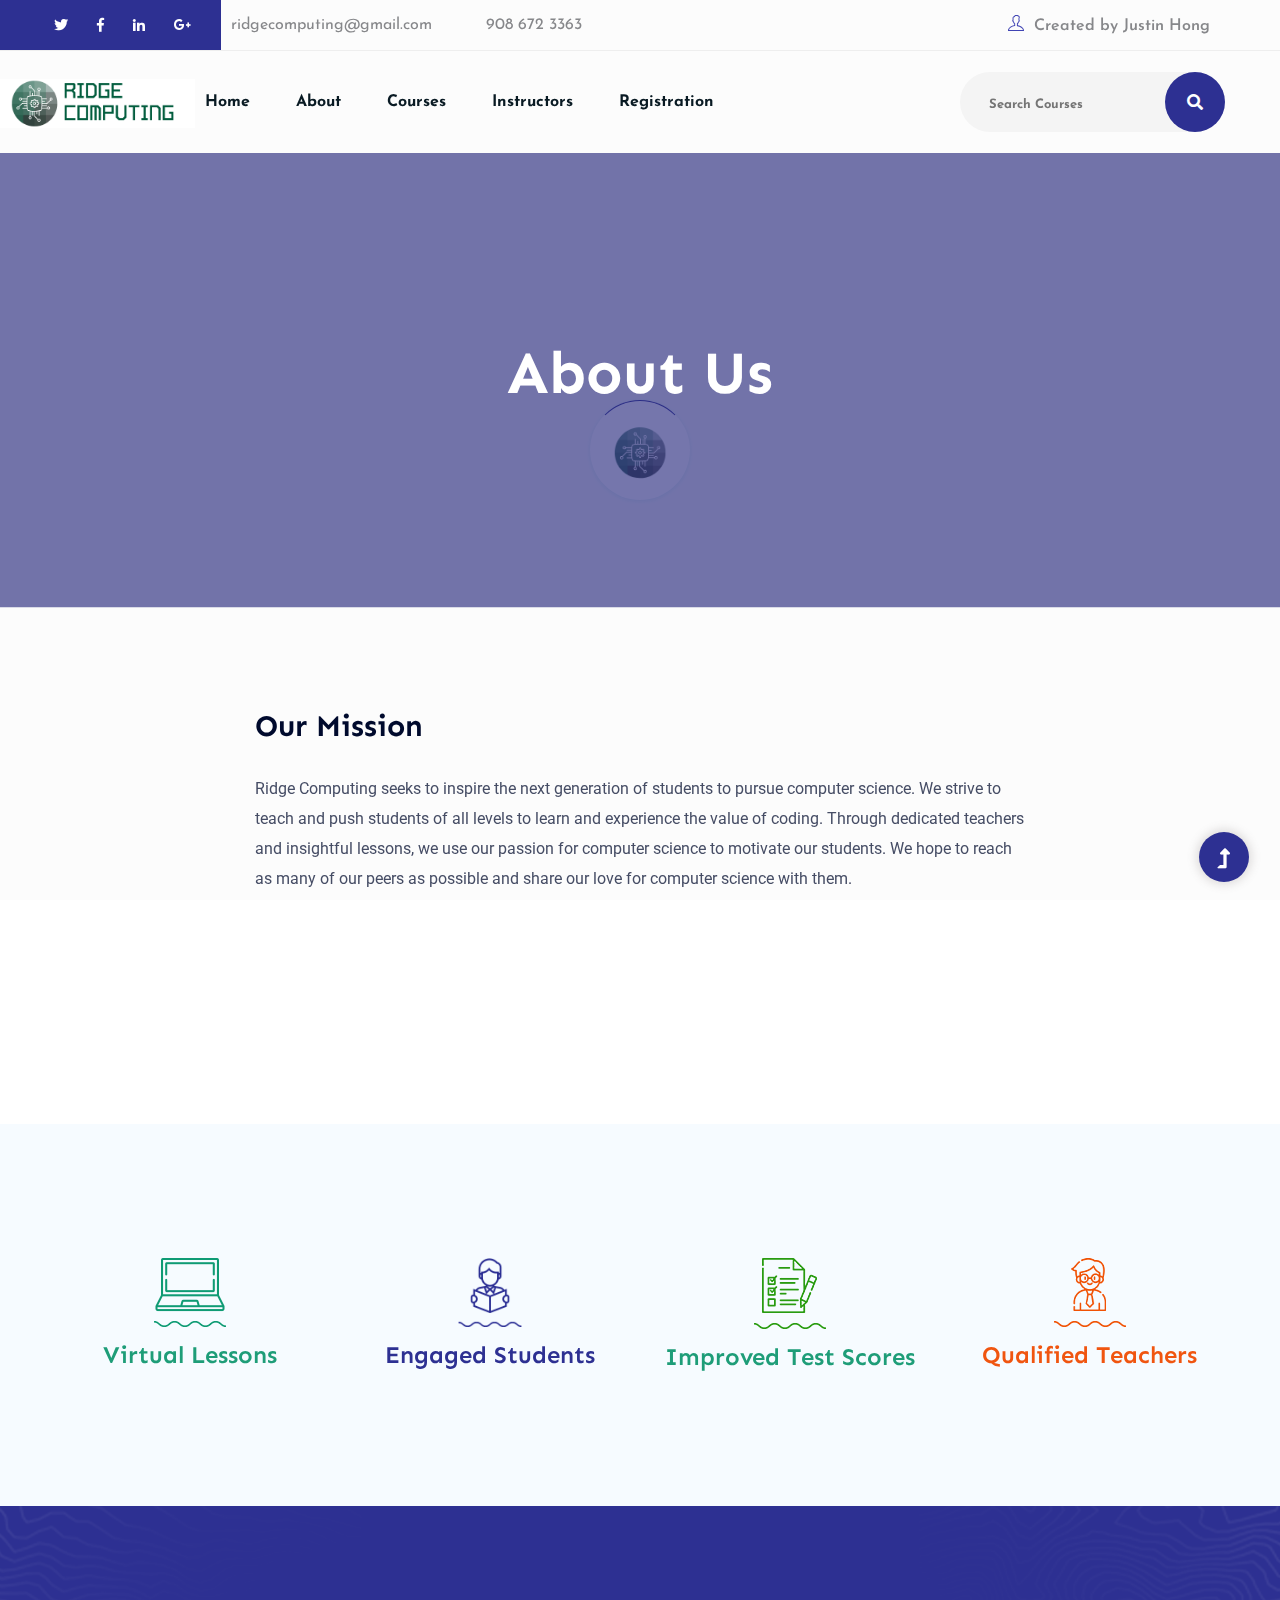
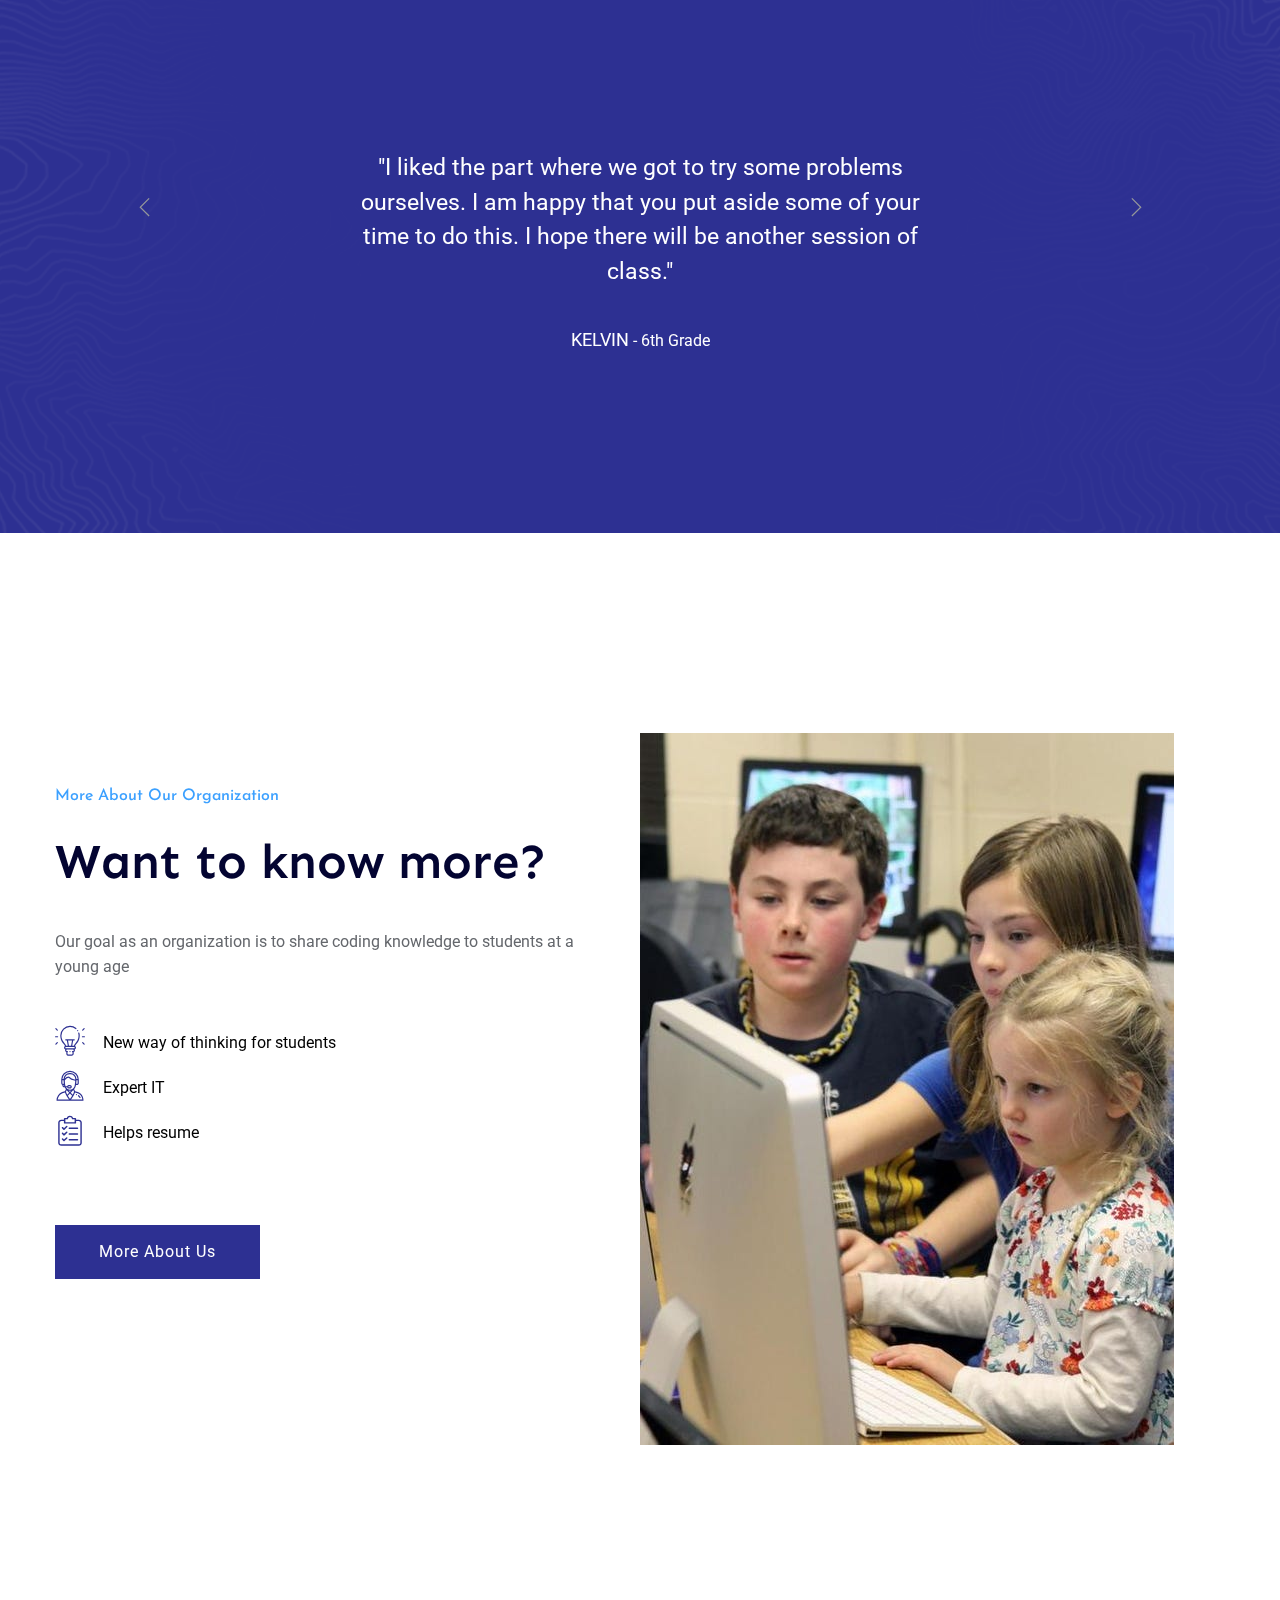
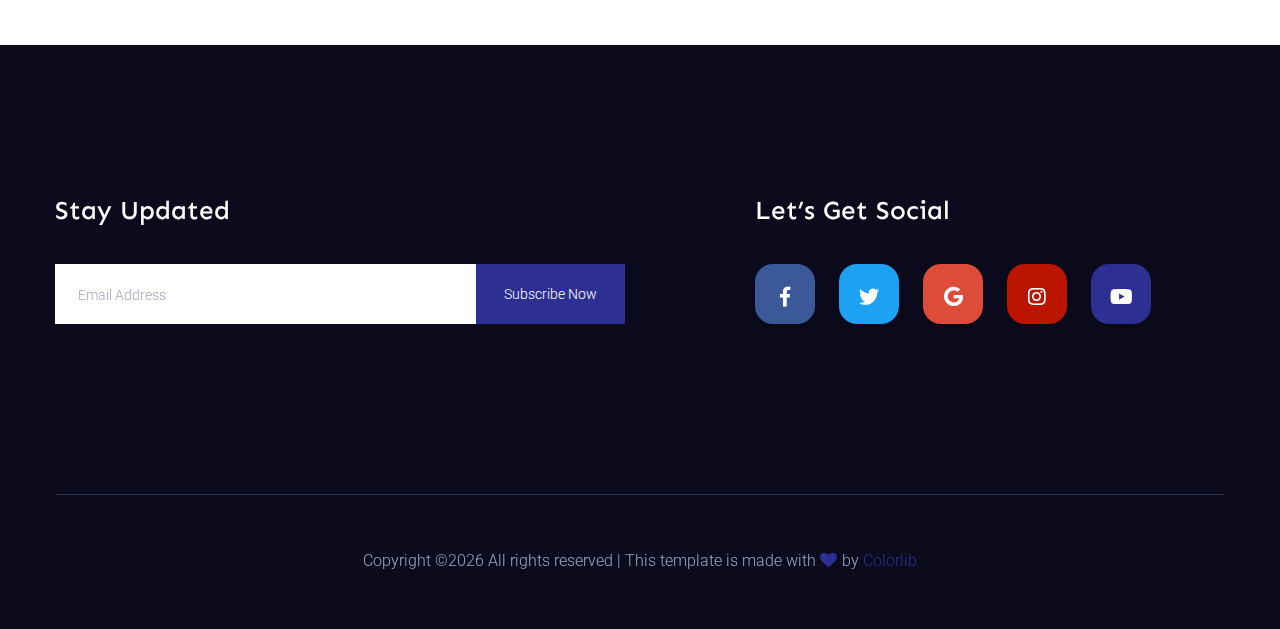
==== commit b7b520c8: "Add files via upload" ====
--- a/about.html
+++ b/about.html
@@ -95,7 +95,7 @@
                                             </ul>
                                         </li> 
                                         <li><a href="instructor.html">Instructors</a></li>
-                                        <li><a href="contact.html">Contact</a></li>
+                                        <li><a href="contact.html">Registration</a></li>
                                     </ul>
                                 </nav>
                             </div>
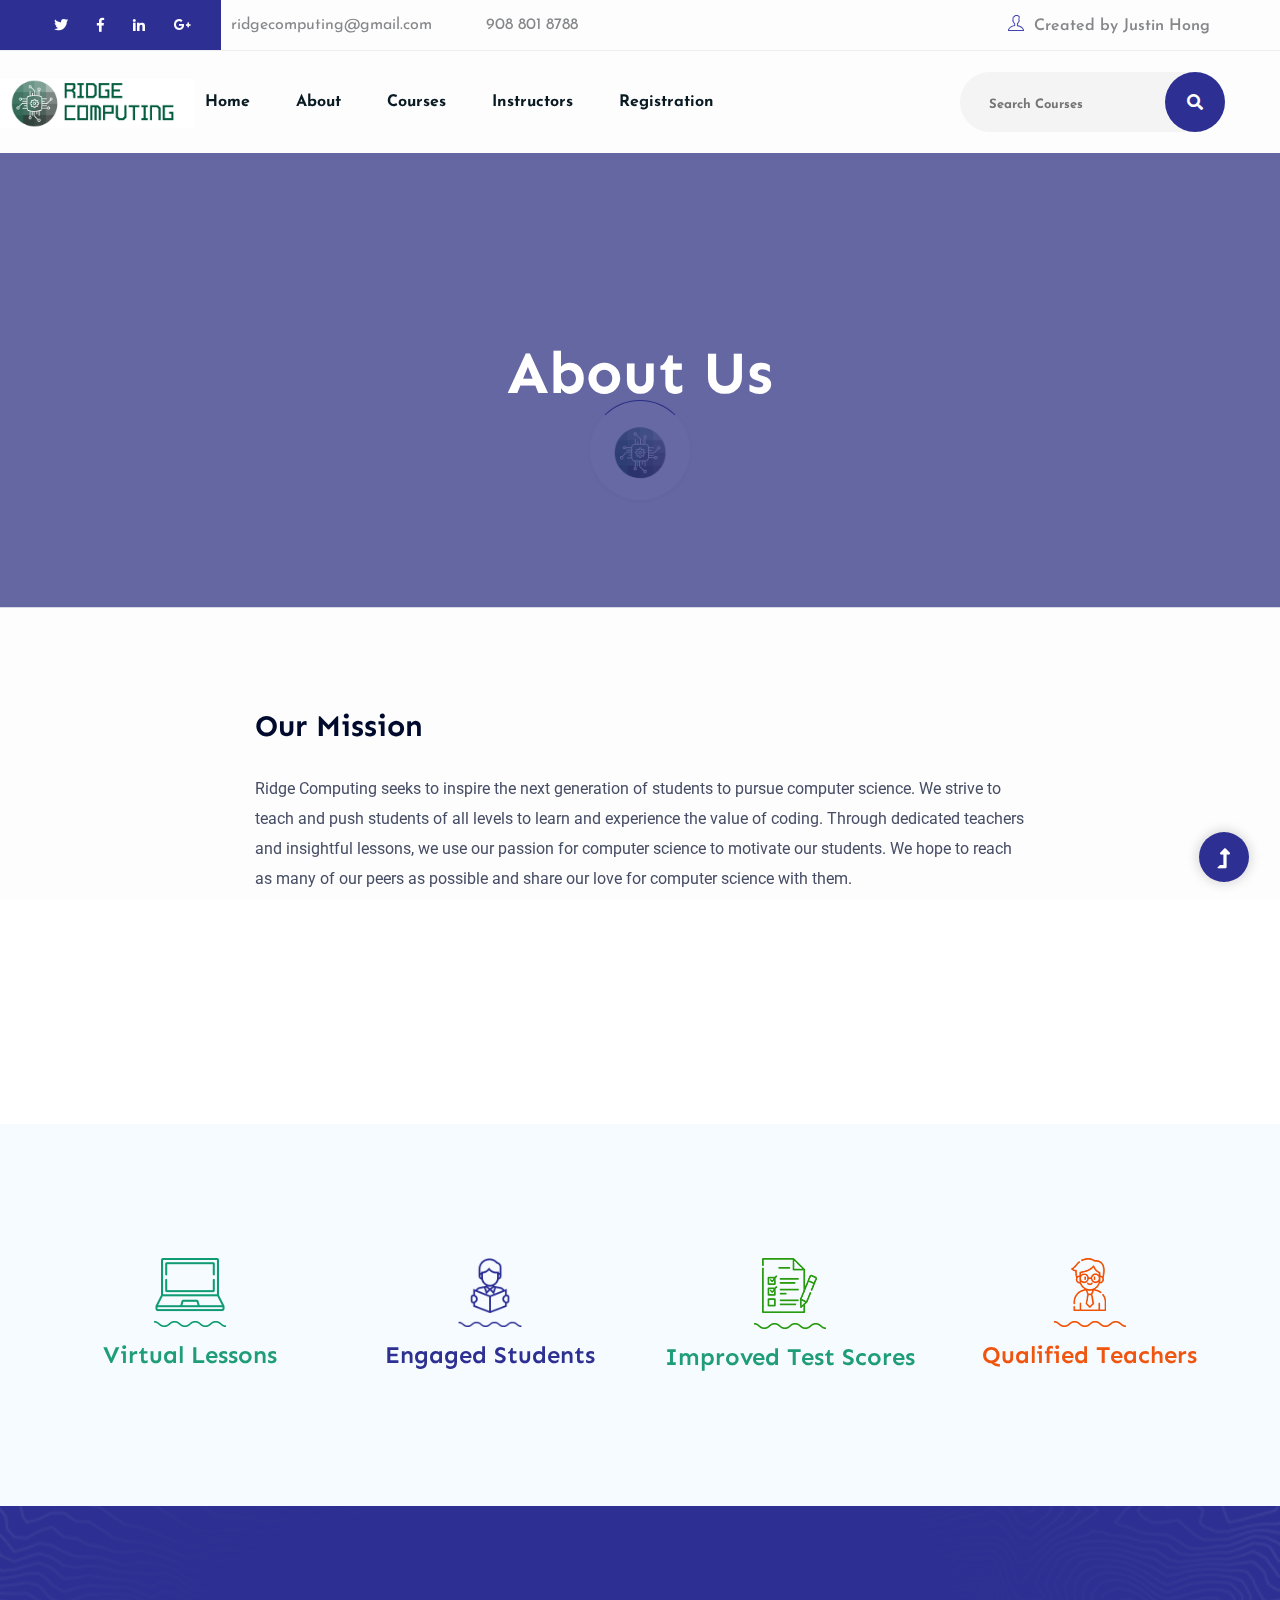
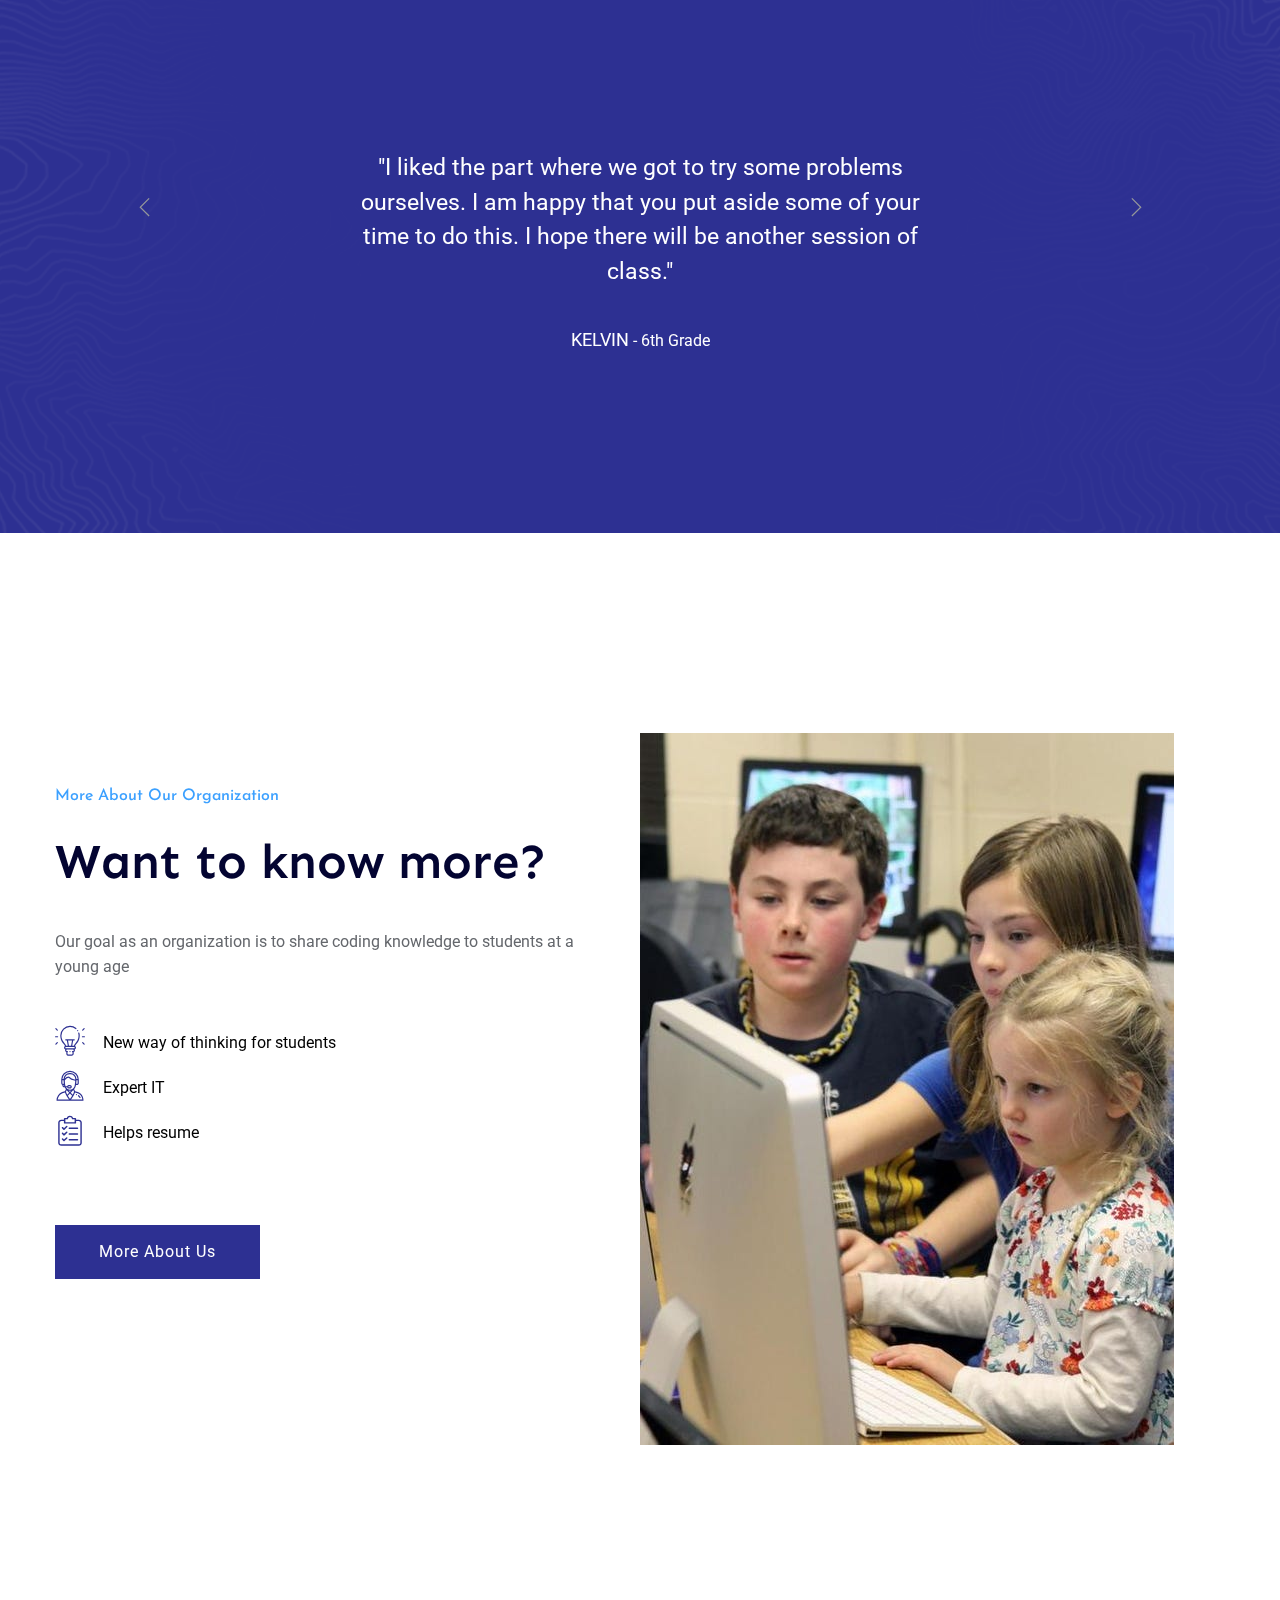
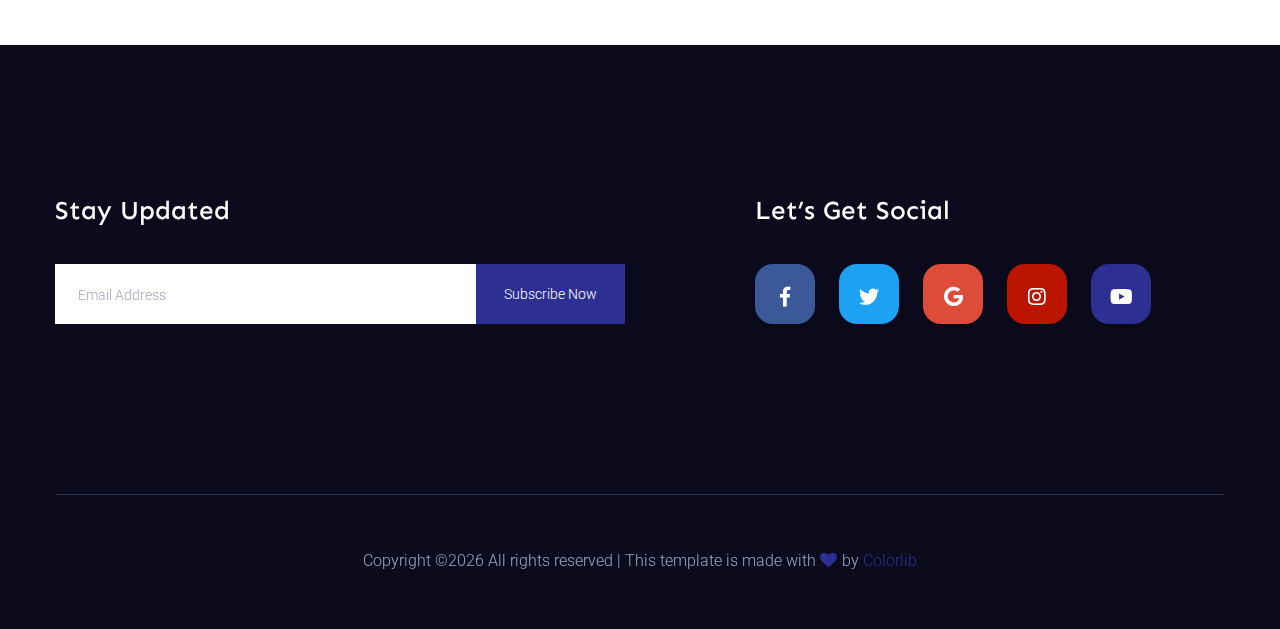
==== commit 6accf1c0: "Add files via upload" ====
--- a/about.html
+++ b/about.html
@@ -56,7 +56,7 @@
                                 <div class="header-info-left">
                                     <ul>     
                                         <li>ridgecomputing@gmail.com</li>
-                                        <li>908 672 3363</li>
+                                        <li>908 801 8788</li>
                                     </ul>
                                 </div>
                                 <div class="header-info-right">
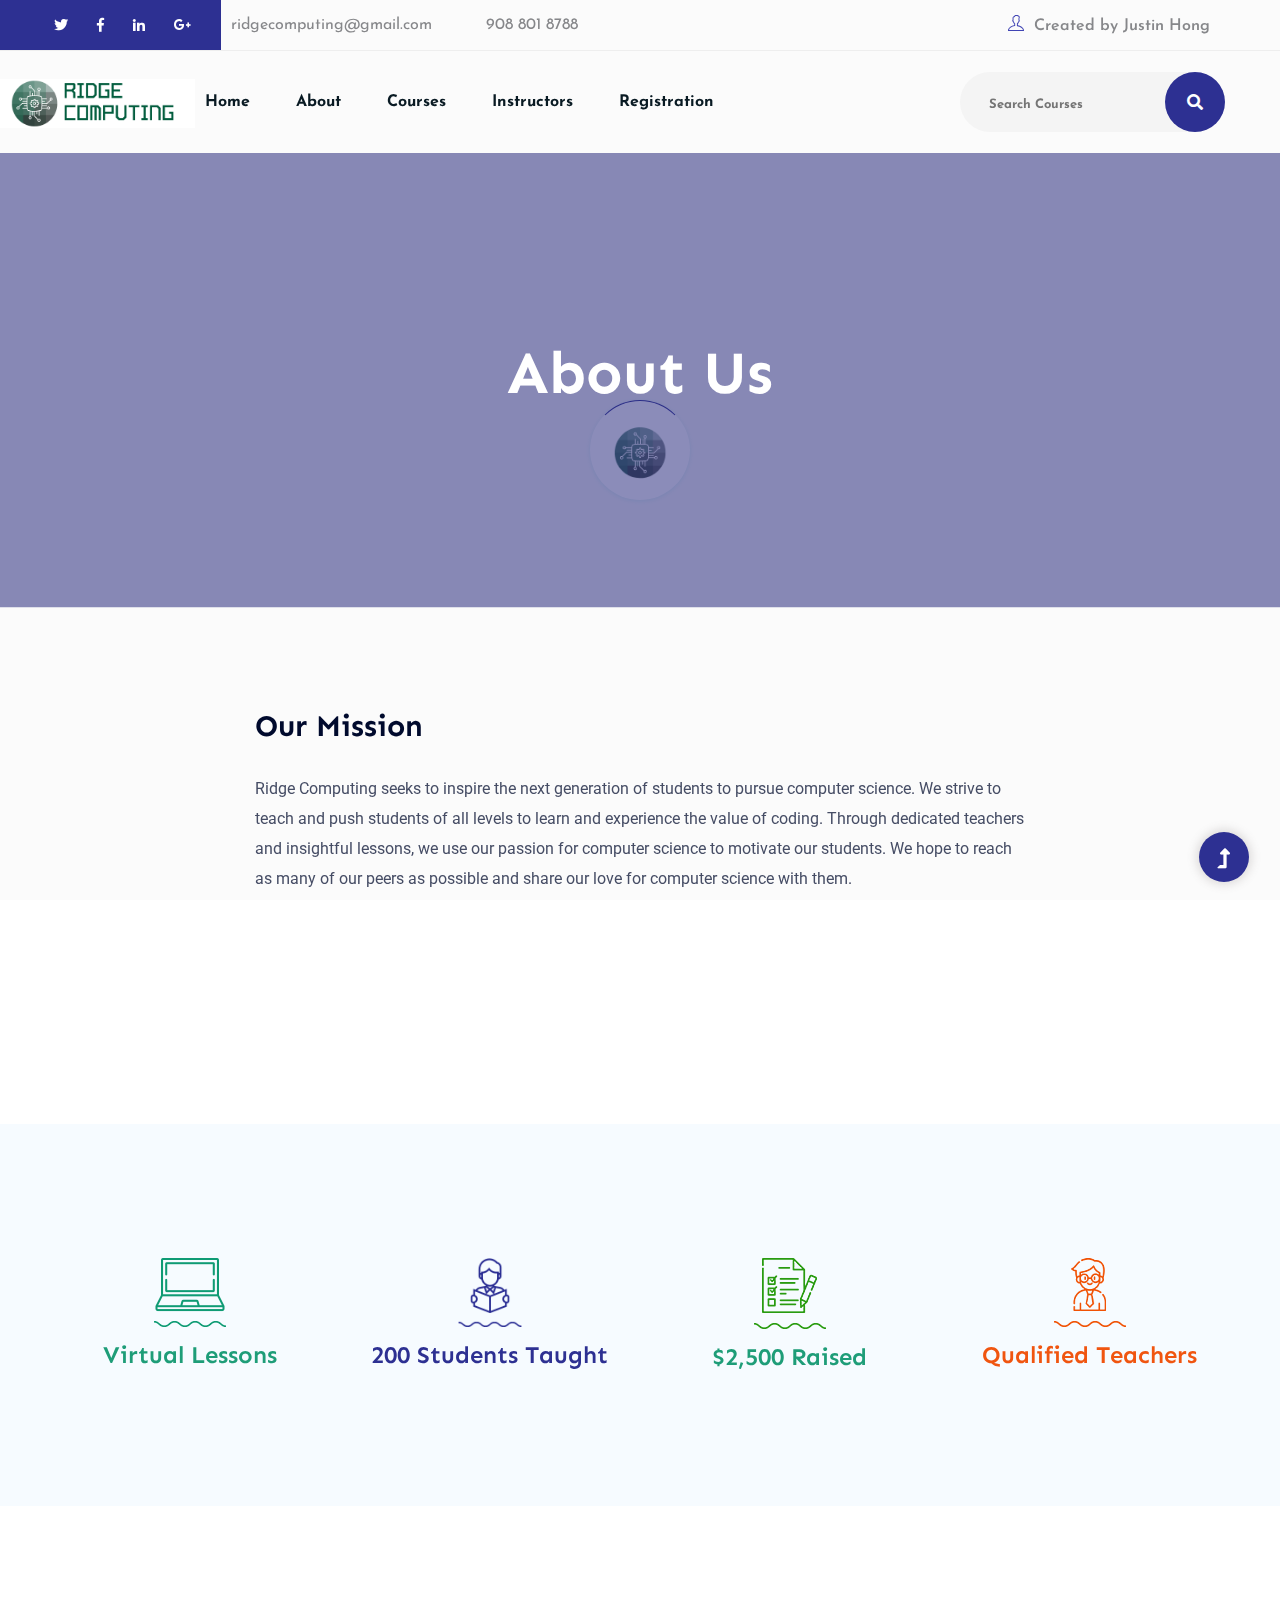
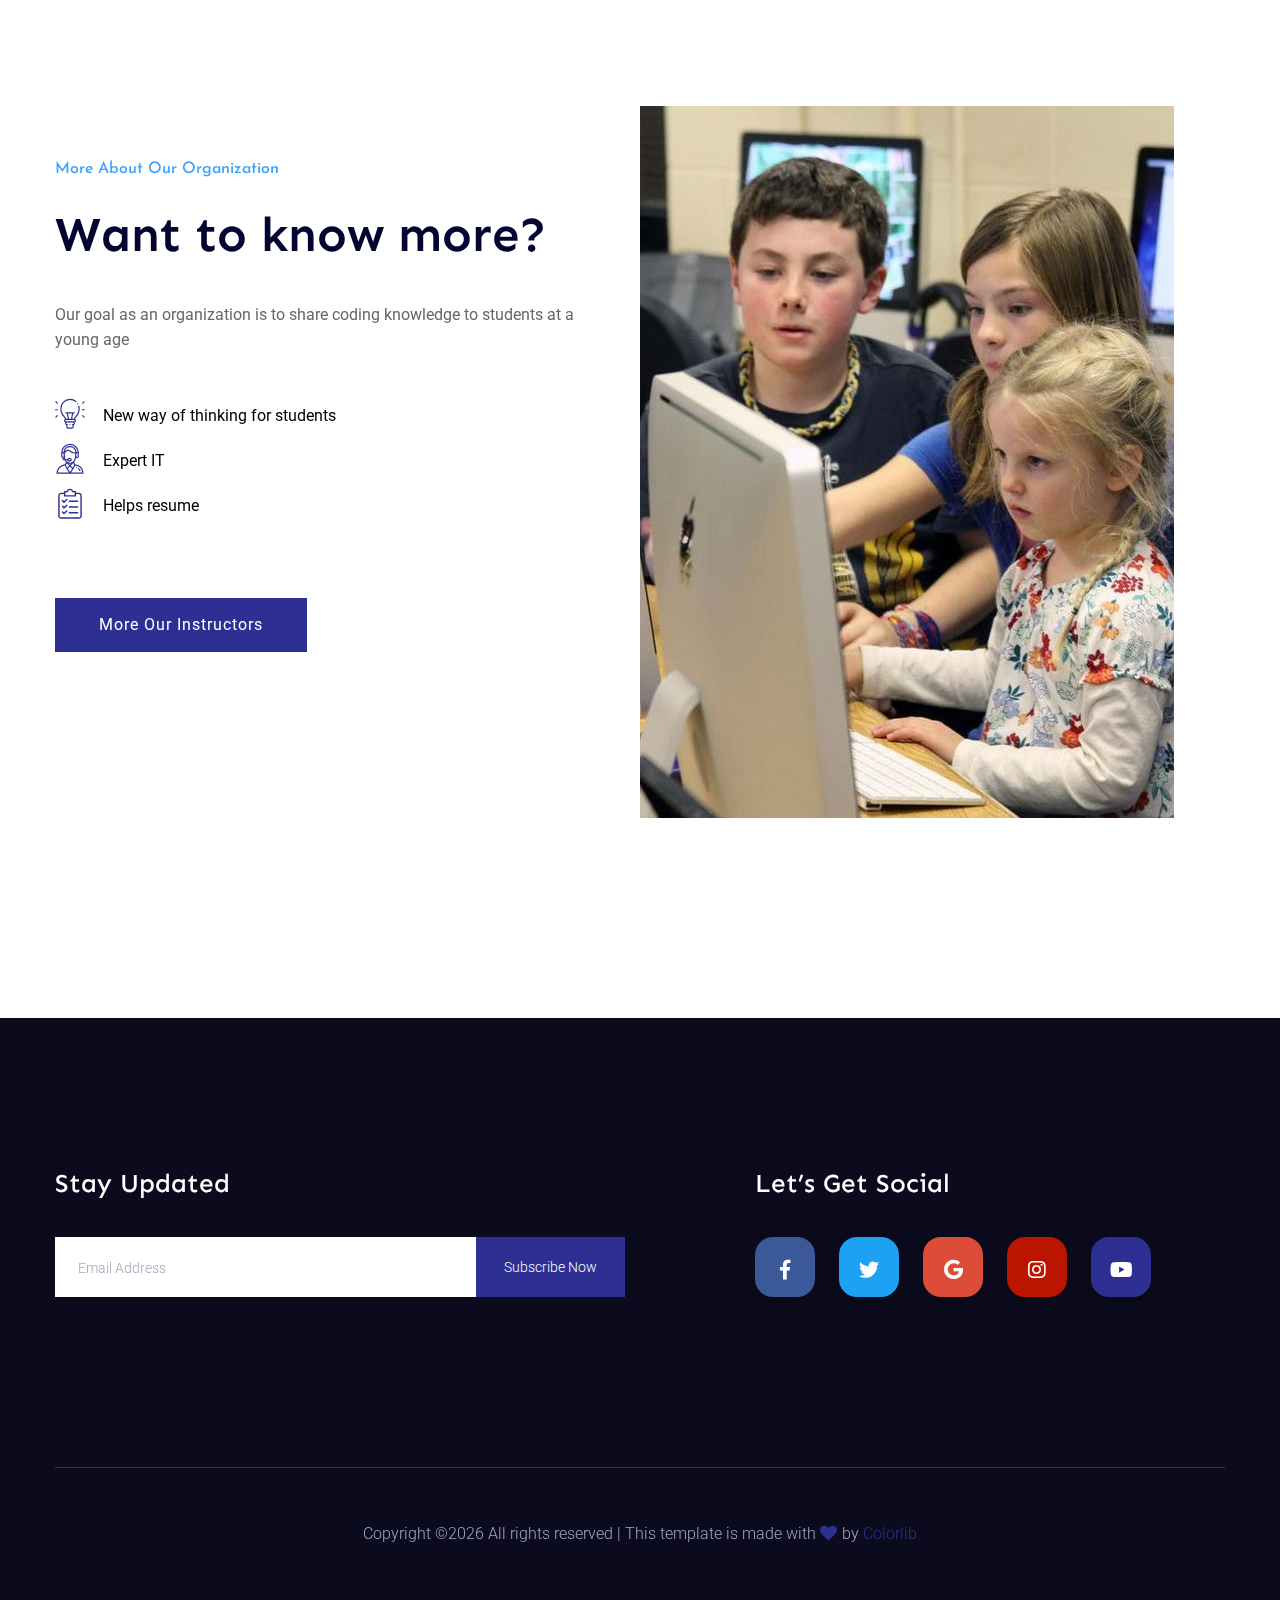
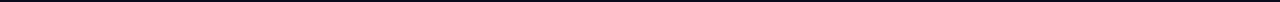
==== commit ee5b0cc6: "Add files via upload" ====
--- a/about.html
+++ b/about.html
@@ -175,7 +175,7 @@
                                              <image  x="0px" y="0px" width="72px" height="69px"  xlink:href="[data-uri]" />
                                         </svg>
                                         <!--<span class="counter color-blue">1050</span>-->
-                                        <p class="color-blue">Engaged Students</p>
+                                        <p class="color-blue">200 Students Taught</p>
                                     </div>
                                 </div>
                                 <div class="col-lg-3 col-md-6 col-sm-6">
@@ -185,7 +185,7 @@
                                              <image  x="0px" y="0px" width="72px" height="71px"  xlink:href="[data-uri]" />
                                         </svg>
                                         <!--<span class="counter color-green">1050</span>-->
-                                        <p class="color-green">Improved Test Scores</p>
+                                        <p class="color-green">$2,500 Raised</p>
                                     </div>
                                 </div>
                                 <div class="col-lg-3 col-md-6 col-sm-6">
@@ -206,88 +206,6 @@
         </div>
         <!-- Count Down End -->
  <!--? Testimonial Start -->
-        <div class="testimonial-area fix pt-180 pb-180 section-bg" data-background="assets/img/gallery/section_bg03.png">
-            <div class="container">
-                <div class="row justify-content-center">
-                    <div class="col-xl-8 col-lg-9 col-md-9">
-                        <div class="h1-testimonial-active">
-                            <!-- Single Testimonial -->
-                            <div class="single-testimonial pt-65">
-                                <!-- Testimonial tittle -->
-                                    <!-- Testimonial Content -->
-                                <div class="testimonial-caption text-center">
-                                    <p>"I liked the part where we got to try some problems ourselves. I am happy that you put aside some of your time to do this. I hope there will be another session of class."</p>
-                                    <!-- Rattion -->
-                                    <!--<div class="testimonial-ratting">
-                                        <i class="fas fa-star"></i>
-                                        <i class="fas fa-star"></i>
-                                        <i class="fas fa-star"></i>
-                                        <i class="fas fa-star"></i>
-                                        <i class="fas fa-star"></i>
-                                    </div>-->
-                                    <div class="rattiong-caption">
-                                        <span>Kelvin<span> - 6th grade</span> </span>
-                                    </div>
-                                </div>
-                            </div>
-                            <!-- Single Testimonial -->
-                            <div class="single-testimonial pt-65">
-                                <!-- Testimonial tittle -->
-
-                                    <!-- Testimonial Content -->
-                                <div class="testimonial-caption text-center">
-                                    <p>“Y'all were understanding and patient with us. Great!! I really enjoyed the class. Thank you again for answering all of my questions and introducing Python to me!”</p>
-                                    <!-- Rattion 
-                                    <div class="testimonial-ratting">
-                                        <i class="fas fa-star"></i>
-                                        <i class="fas fa-star"></i>
-                                        <i class="fas fa-star"></i>
-                                        <i class="fas fa-star"></i>
-                                        <i class="fas fa-star"></i>
-                                    </div>-->
-                                    <div class="rattiong-caption">
-                                        <span>Karina<span> - 9th Grade</span> </span>
-                                    </div>
-                                </div>
-                            </div>
-                            <div class="single-testimonial pt-65">
-                                <!-- Testimonial tittle -->
-
-                                    <!-- Testimonial Content -->
-                                <div class="testimonial-caption text-center">
-                                <!-- Testimonial tittle -->
-
-                                    <!-- Testimonial Content -->
-                                <div class="testimonial-caption text-center">
-                                    <p>“Y'all were understanding and patient with us. Great!! I really enjoyed the class. Thank you again for answering all of my questions and introducing Python to me!”</p>
-                                    <!-- Rattion 
-                                    <div class="testimonial-ratting">
-                                        <i class="fas fa-star"></i>
-                                        <i class="fas fa-star"></i>
-                                        <i class="fas fa-star"></i>
-                                        <i class="fas fa-star"></i>
-                                        <i class="fas fa-star"></i>
-                                    </div>-->
-                                    <div class="rattiong-caption">
-                                        <span>Prudhvi<span> - 7th Grade</span> </span>
-                                    </div>
-                                </div>
-                            </div></p>
-                                    <!-- Rattion 
-                                    <div class="testimonial-ratting">
-                                        <i class="fas fa-star"></i>
-                                        <i class="fas fa-star"></i>
-                                        <i class="fas fa-star"></i>
-                                        <i class="fas fa-star"></i>
-                                        <i class="fas fa-star"></i>
-                                    </div>-->
-
-                                </div>
-                            </div>
-                        </div>
-                    </div>
-                </div>
-            </div>
         </div>
         <!-- Testimonial End -->
        <!--? About Law Start-->
@@ -308,7 +226,7 @@
                                 <!--<li><span class="flaticon-graduated"></span> Have suffered alteration in so</li>-->
                                 <li><span class="flaticon-tools-and-utensils"></span> Helps resume</li>
                             </ul>
-                            <a href="about.html" class="btn">More About Us</a>
+                            <a href="instructor.html" class="btn">More Our Instructors</a>
                         </div>
                     </div>
                         <!-- about-img -->
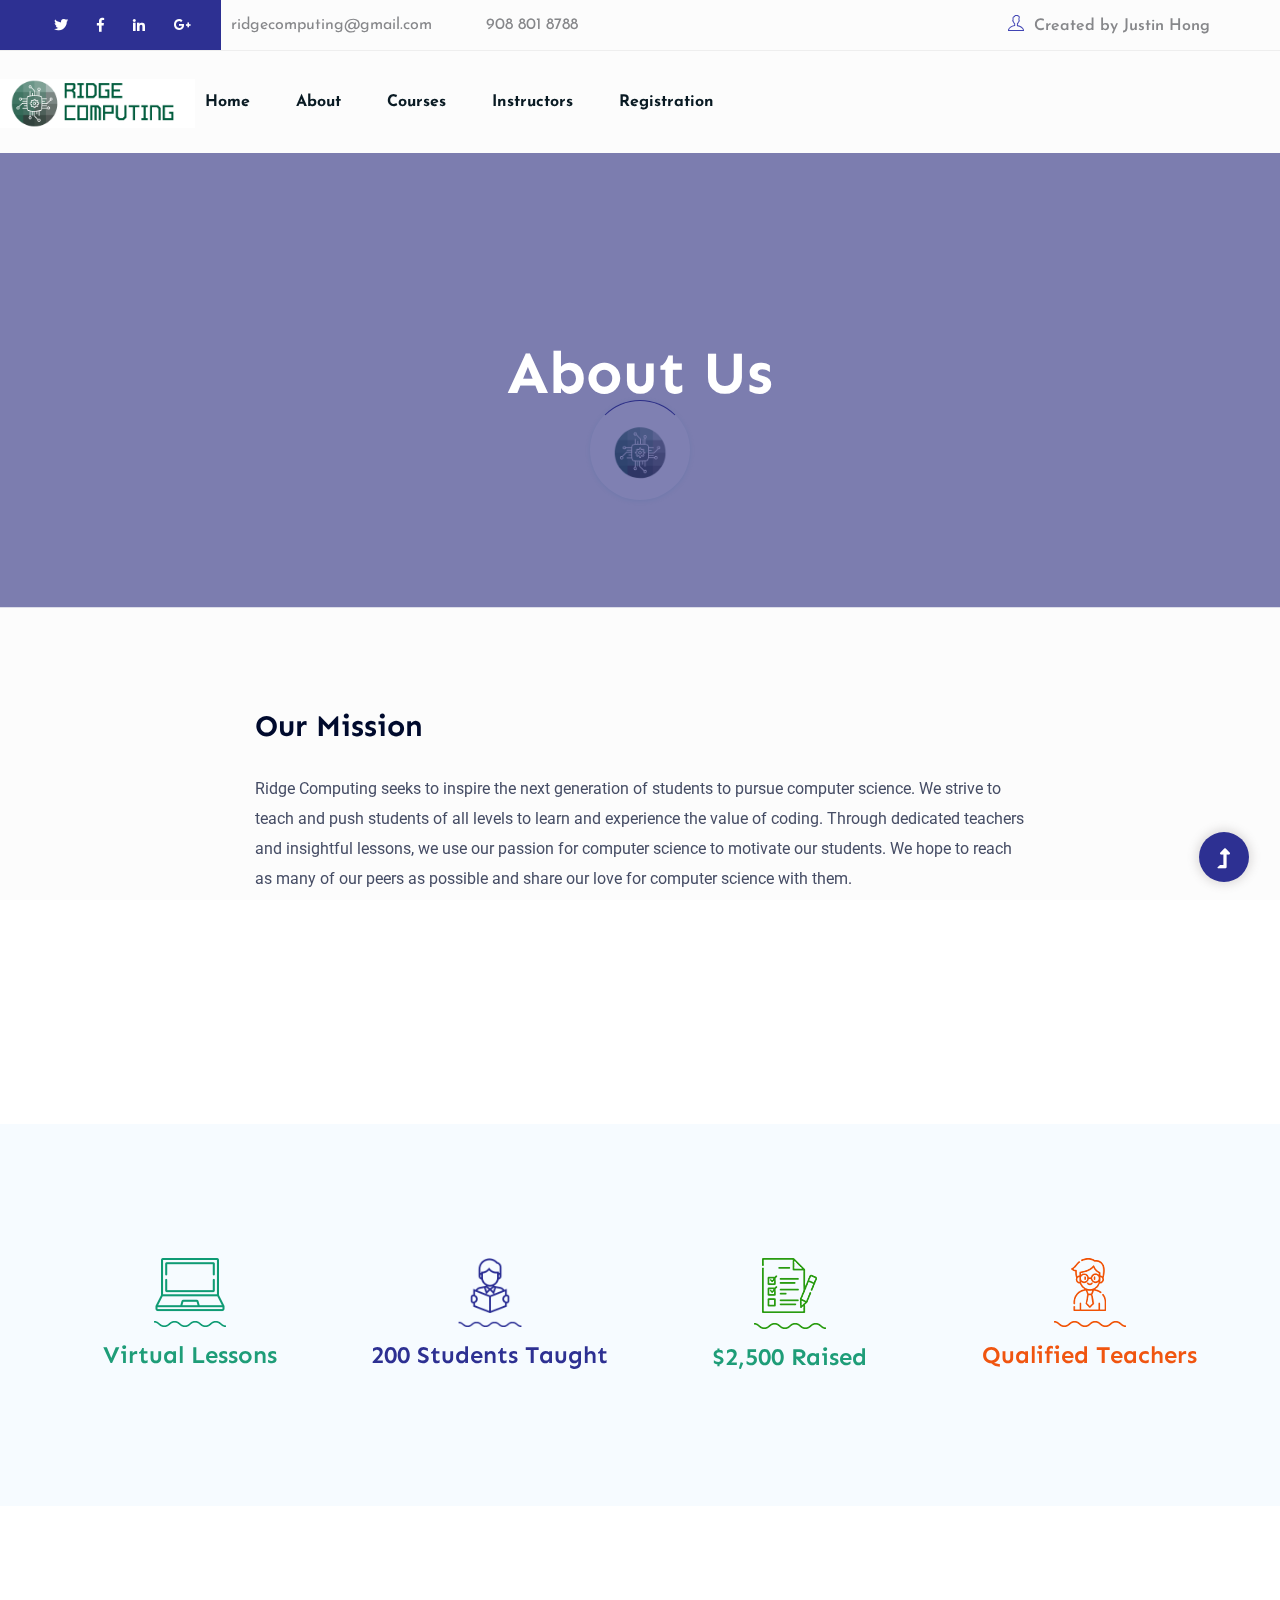
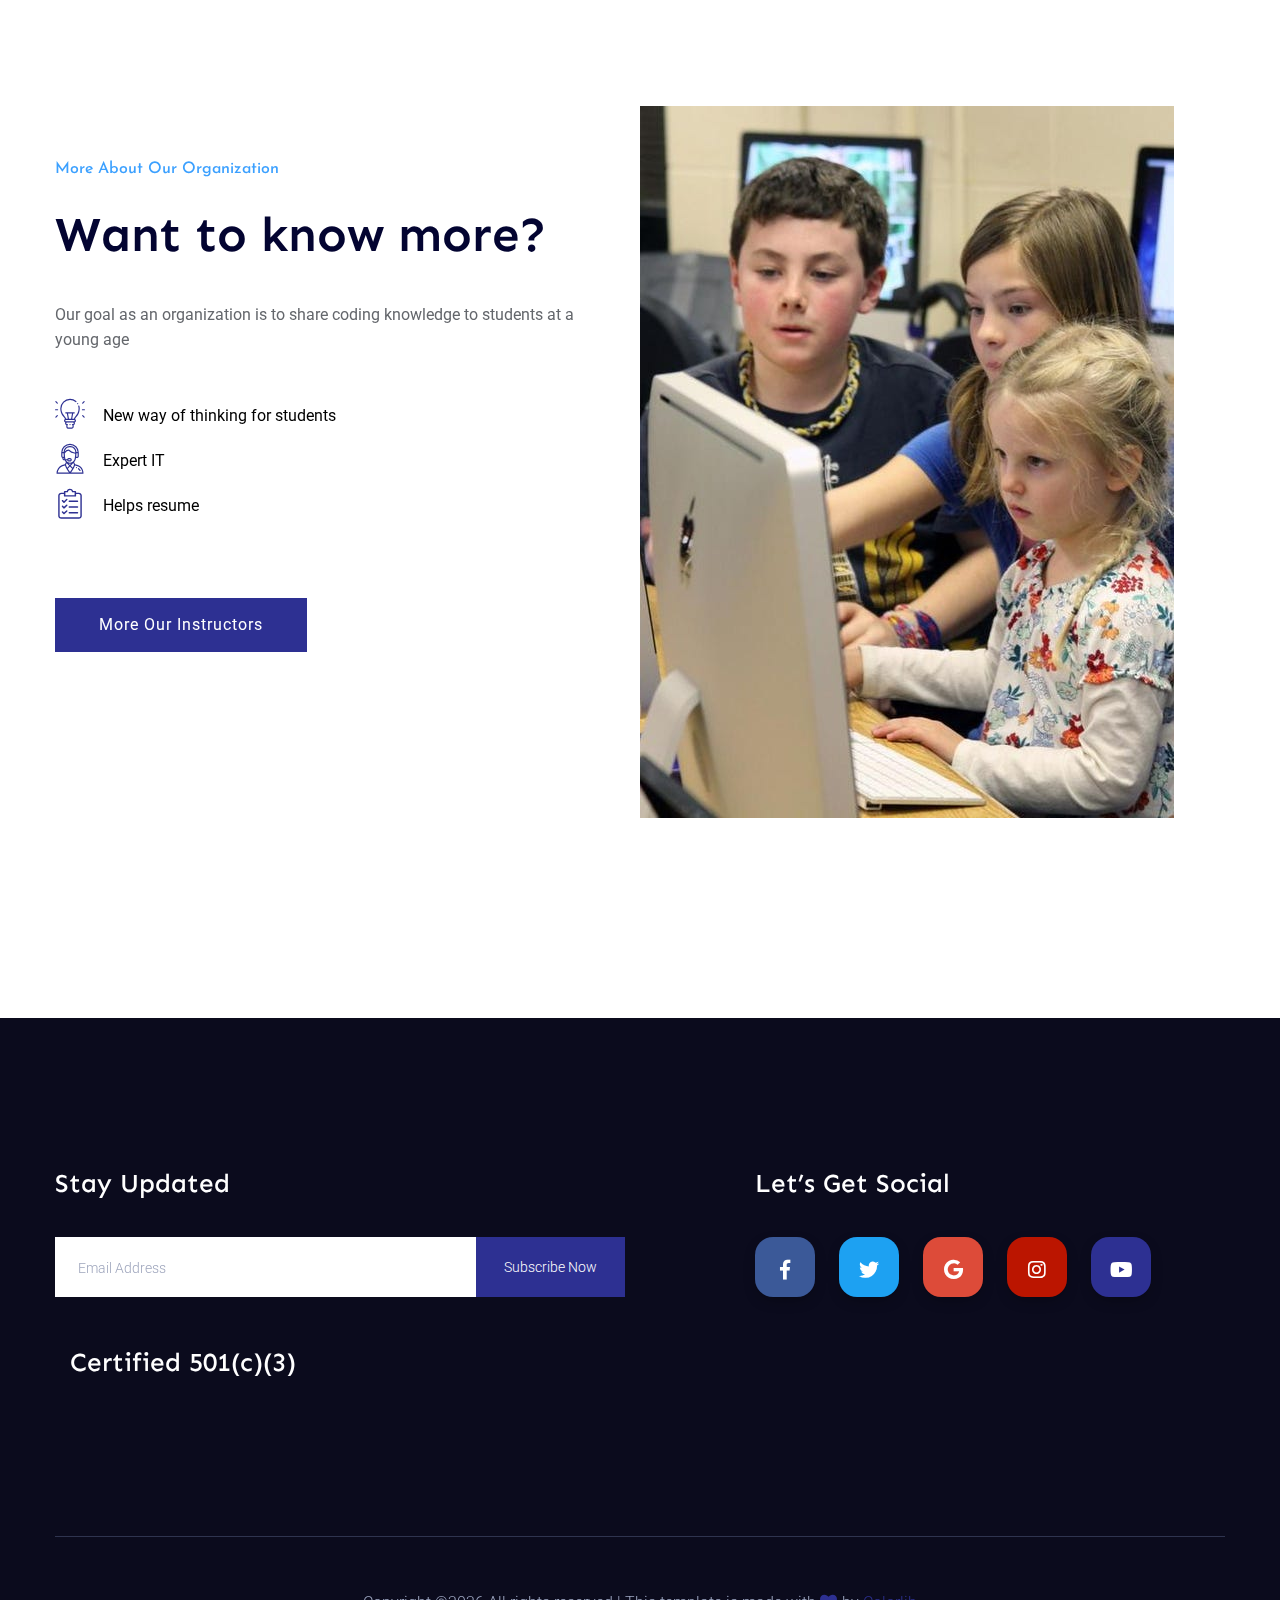
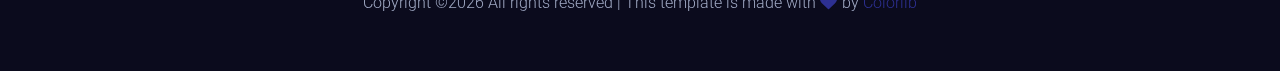
==== commit 790ab306: "Add files via upload" ====
--- a/about.html
+++ b/about.html
@@ -100,14 +100,14 @@
                                 </nav>
                             </div>
                             <!-- Header-btn -->
-                            <div class="header-search d-none d-lg-block">
+                            <!--<div class="header-search d-none d-lg-block">
                                 <form action="#" class="form-box f-right ">
                                     <input type="text" name="Search" placeholder="Search Courses">
                                     <div class="search-icon">
                                         <i class="fas fa-search special-tag"></i>
                                     </div>
                                 </form>
-                            </div>
+                            </div>-->
                         </div>
                         <!-- Mobile Menu -->
                         <div class="col-12">
@@ -279,6 +279,11 @@
                                     <a href="#"><i class="fab fa-instagram"></i></a>
                                     <a href="#"><i class="fab fa-youtube"></i></a>
                                   </div>
+                            </div>
+                            <div class = "container">
+                                <div class = "col-xl-12 col-lg-12 col-md-12 footer-tittle2">
+                                    <h4> Certified 501(c)(3)</h4>
+                                </div>
                             </div>
                         </div>
                     </div>
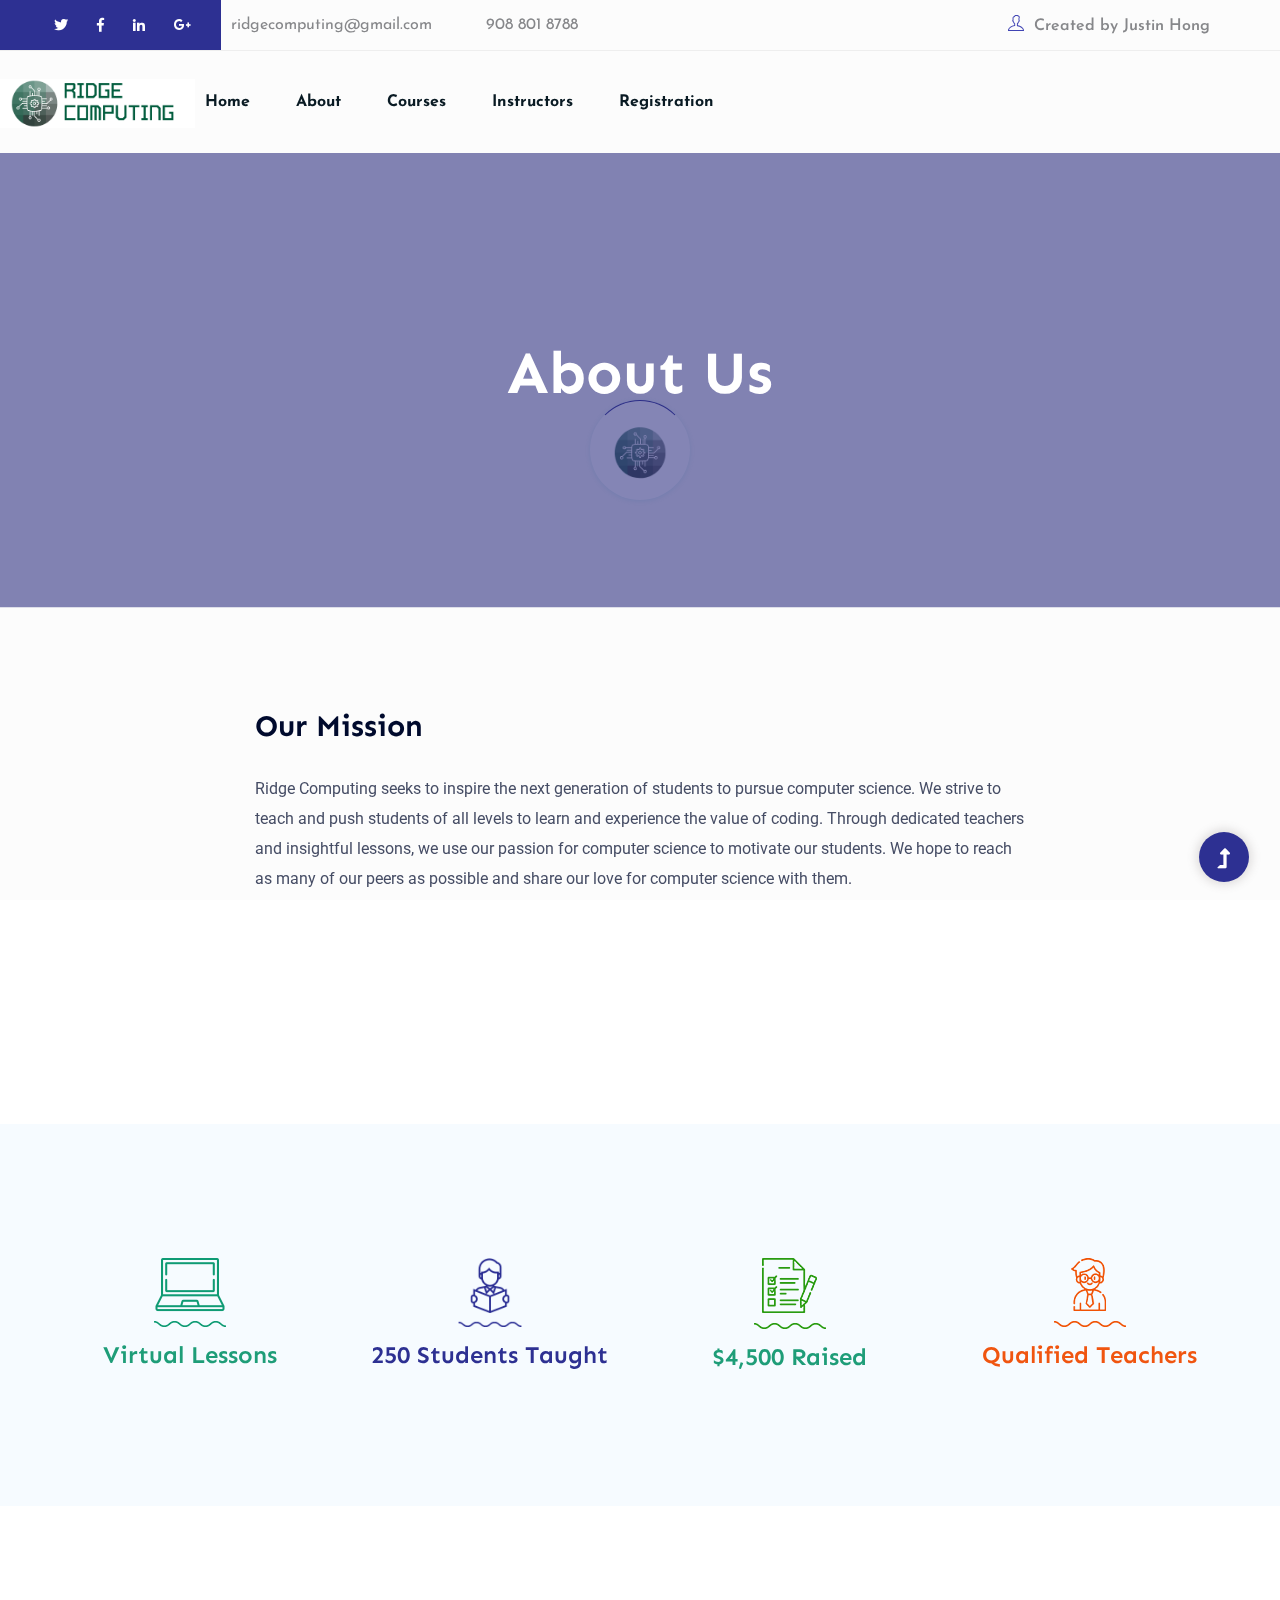
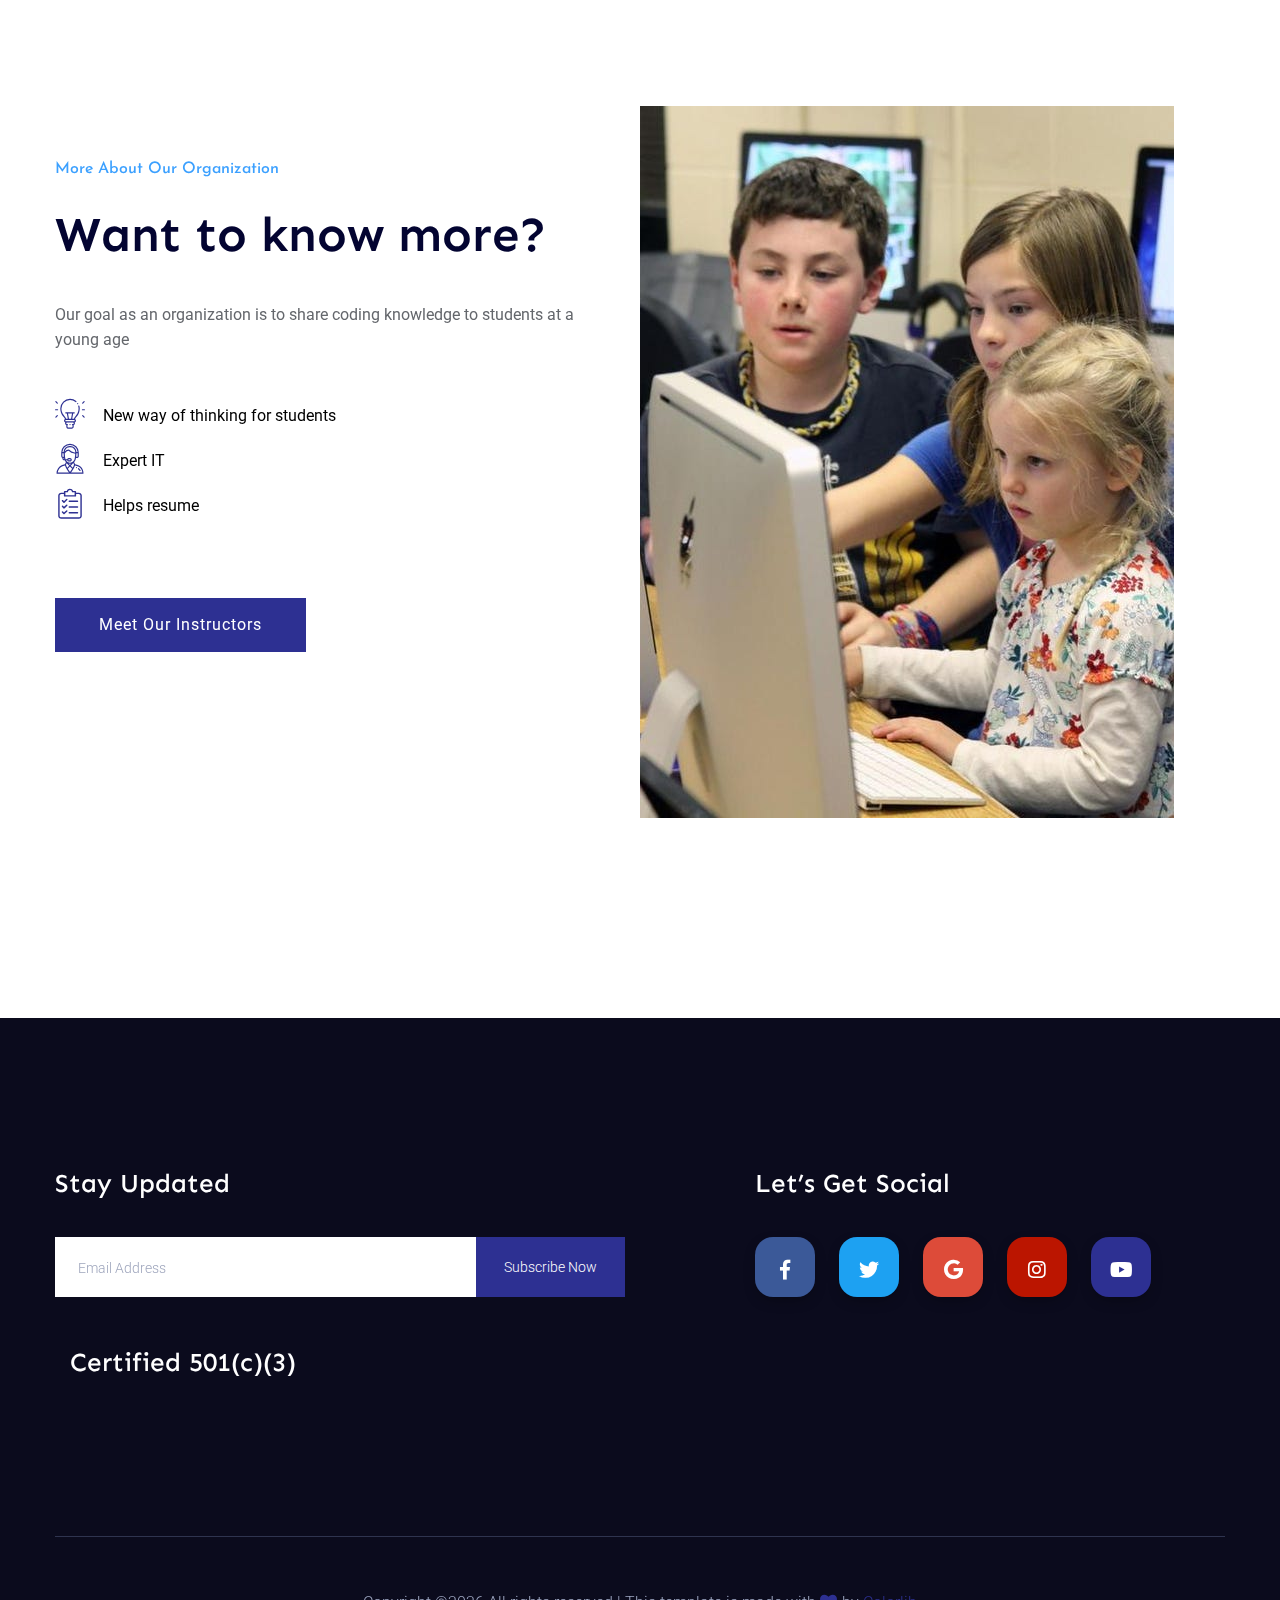
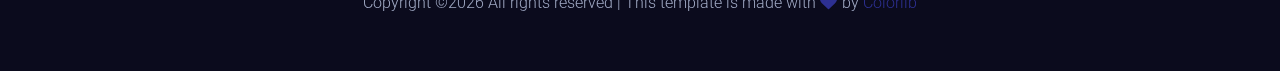
==== commit 1b1135af: "Add files via upload" ====
--- a/about.html
+++ b/about.html
@@ -175,7 +175,7 @@
                                              <image  x="0px" y="0px" width="72px" height="69px"  xlink:href="[data-uri]" />
                                         </svg>
                                         <!--<span class="counter color-blue">1050</span>-->
-                                        <p class="color-blue">200 Students Taught</p>
+                                        <p class="color-blue">250 Students Taught</p>
                                     </div>
                                 </div>
                                 <div class="col-lg-3 col-md-6 col-sm-6">
@@ -185,7 +185,7 @@
                                              <image  x="0px" y="0px" width="72px" height="71px"  xlink:href="[data-uri]" />
                                         </svg>
                                         <!--<span class="counter color-green">1050</span>-->
-                                        <p class="color-green">$2,500 Raised</p>
+                                        <p class="color-green">$4,500 Raised</p>
                                     </div>
                                 </div>
                                 <div class="col-lg-3 col-md-6 col-sm-6">
@@ -226,7 +226,7 @@
                                 <!--<li><span class="flaticon-graduated"></span> Have suffered alteration in so</li>-->
                                 <li><span class="flaticon-tools-and-utensils"></span> Helps resume</li>
                             </ul>
-                            <a href="instructor.html" class="btn">More Our Instructors</a>
+                            <a href="instructor.html" class="btn">Meet Our Instructors</a>
                         </div>
                     </div>
                         <!-- about-img -->
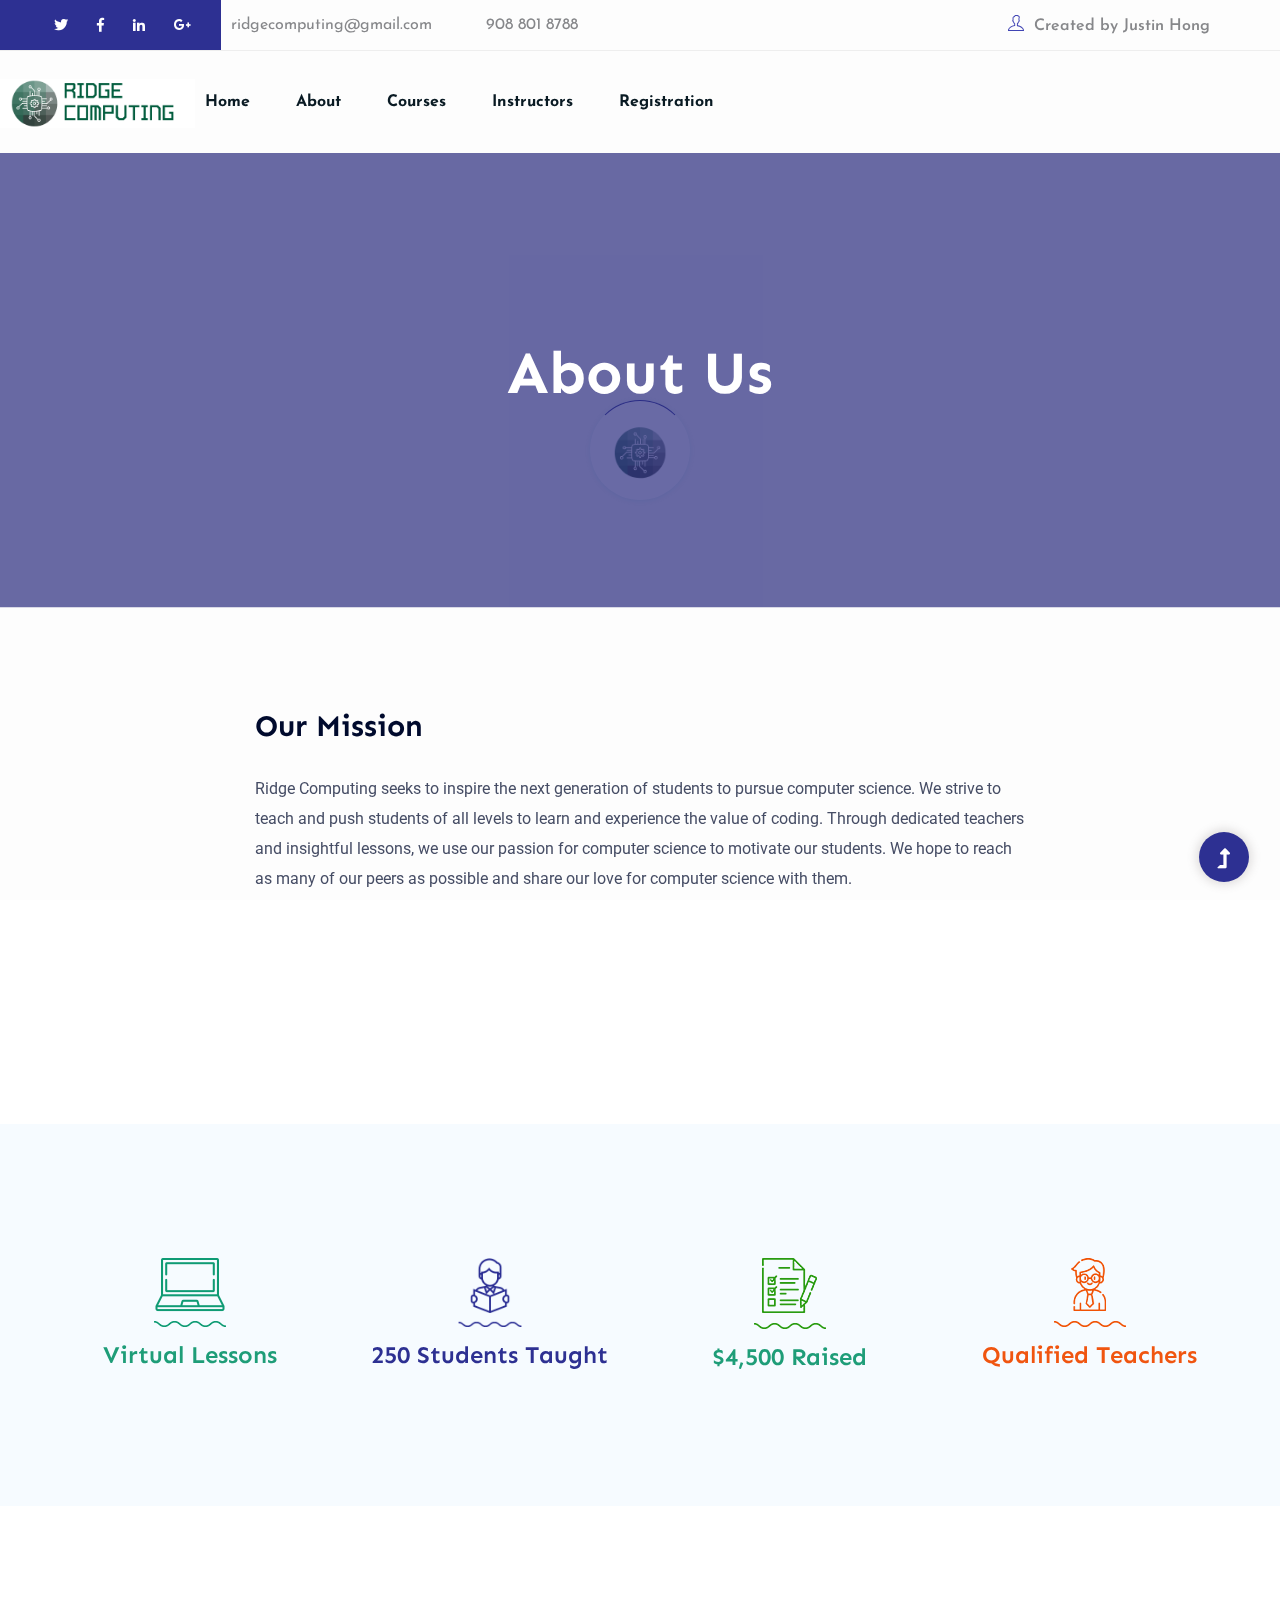
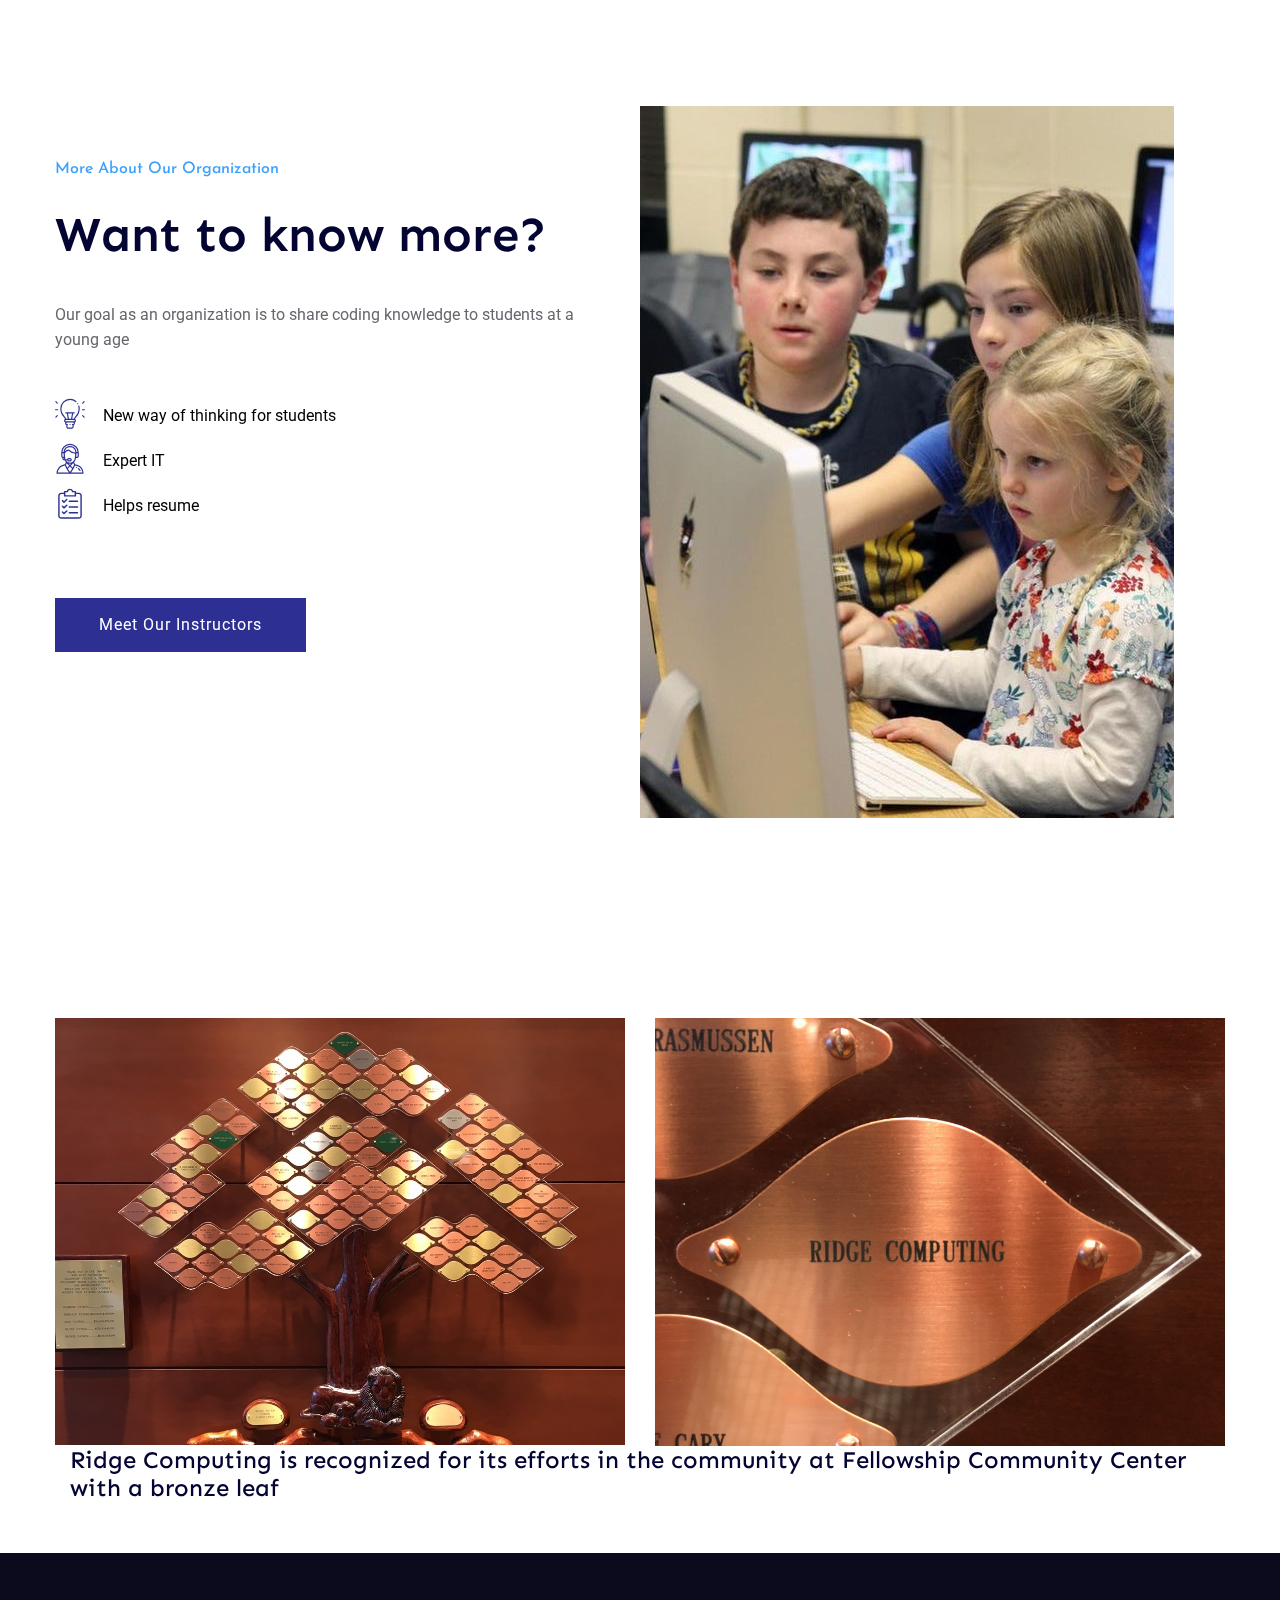
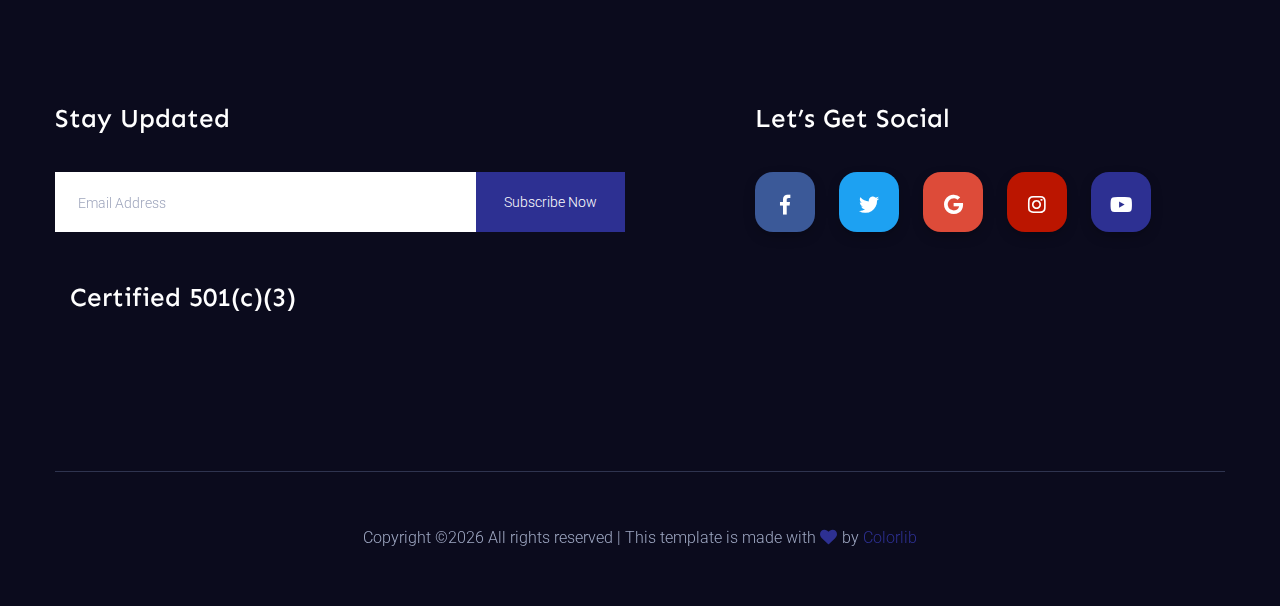
==== commit ffb6f7f8: "Add files via upload" ====
--- a/about.html
+++ b/about.html
@@ -238,6 +238,19 @@
                 </div>
             </div>
         </div>
+            <div class = "container mb-50">
+                <div class = "row">
+                    <div class = "col-xl-6 col-lg-6 col-md-12">
+                        <img src="assets/img/gallery/bronze_leaf_zoomout.jpg" alt="">
+                    </div>
+                    <div class = "col-xl-6 col-lg-6 col-md-12">
+                        <img src="assets/img/gallery/bronze_leaf_zoomin.jpeg" alt="">
+                    </div>
+                </div>
+                <div class = "col-xl-12 col-lg-12 col-md-12">
+                    <h4> Ridge Computing is recognized for its efforts in the community at Fellowship Community Center with a bronze leaf</h4>
+                </div>
+            </div>
         <!-- About Law End-->
     </main>
     <footer>
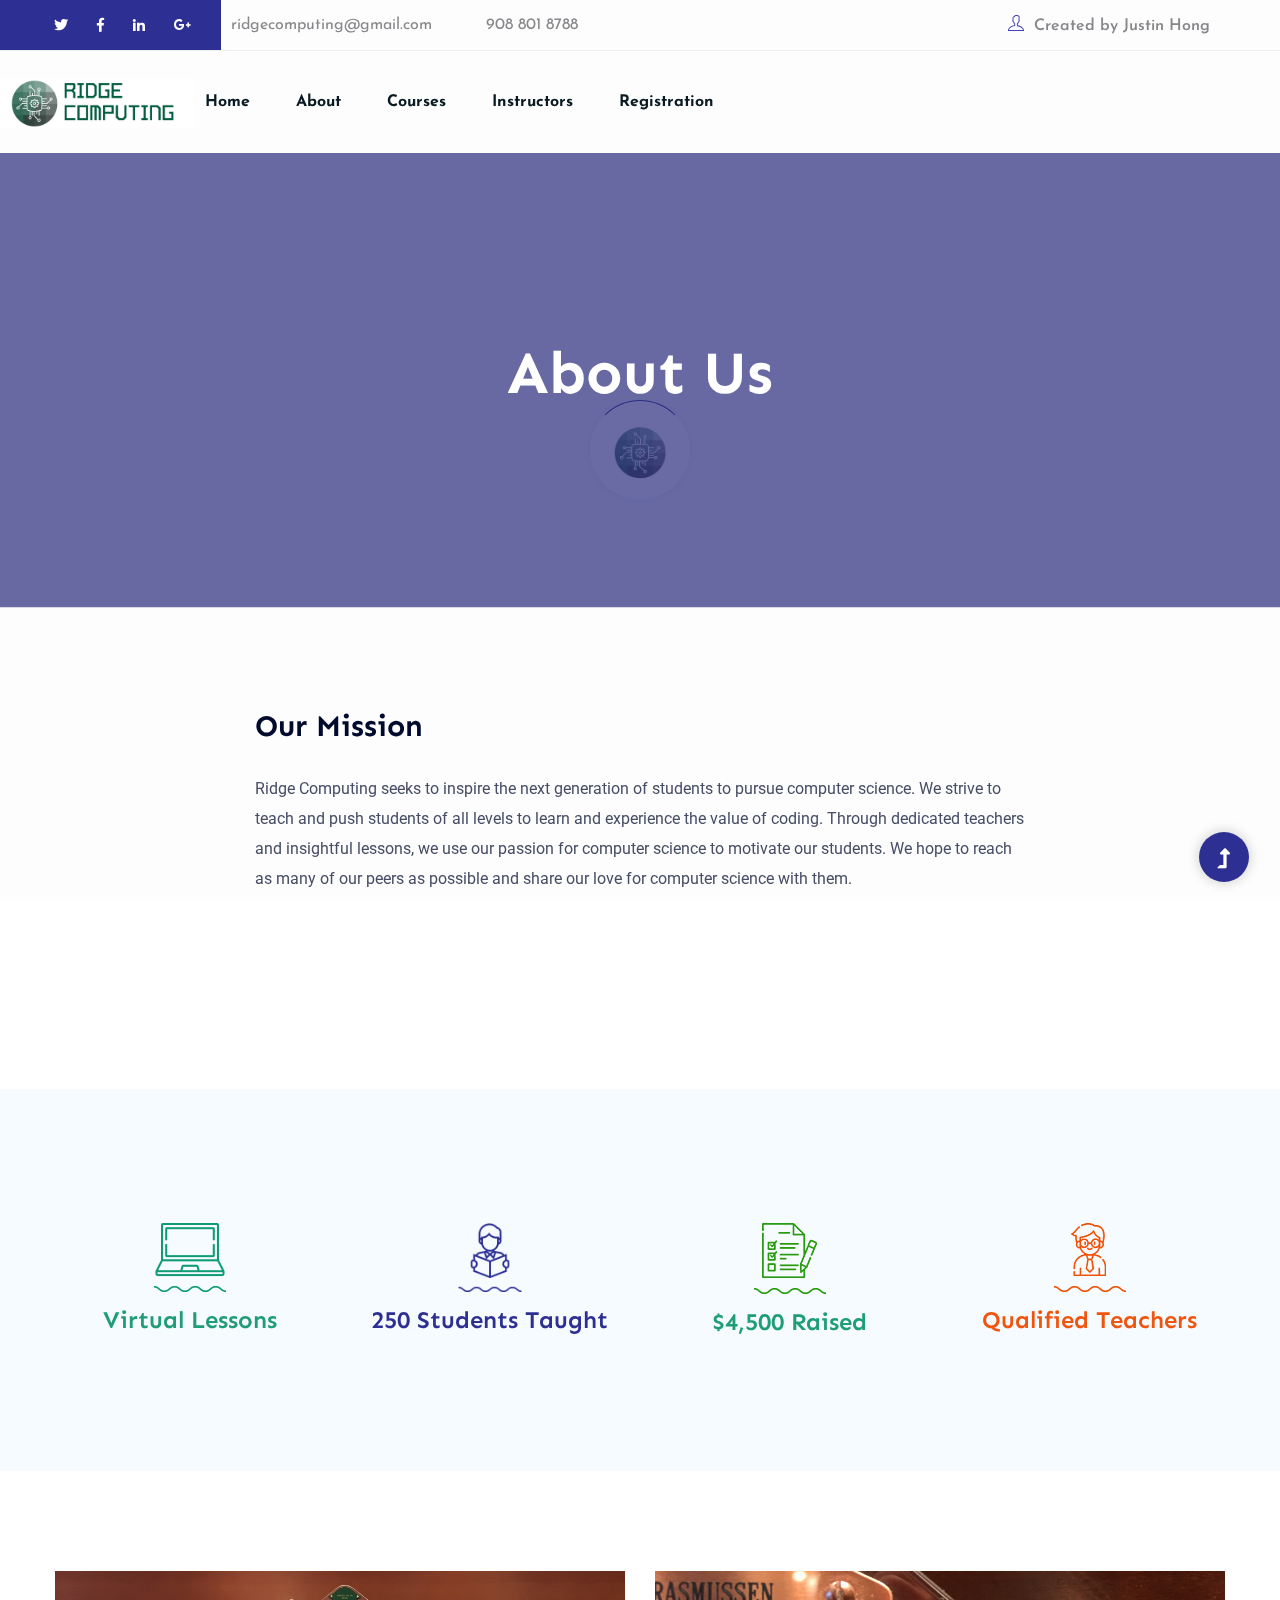
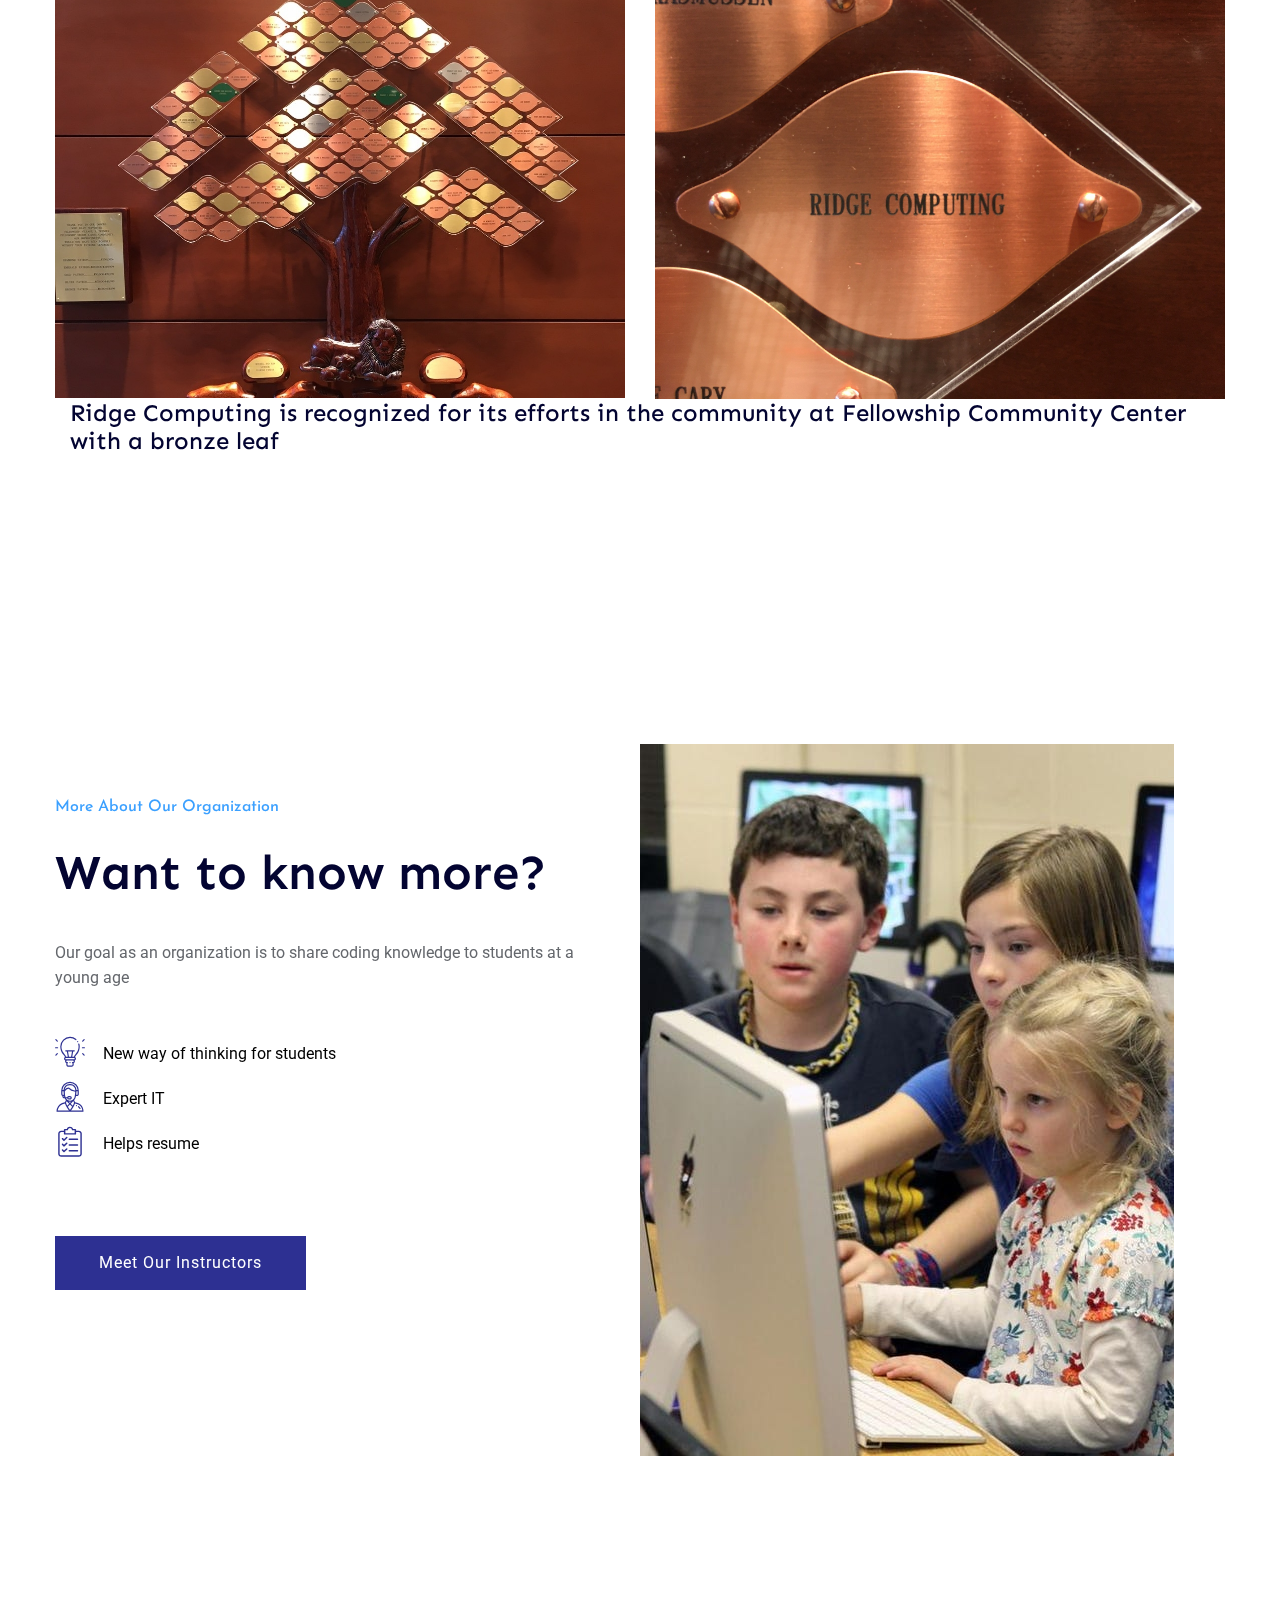
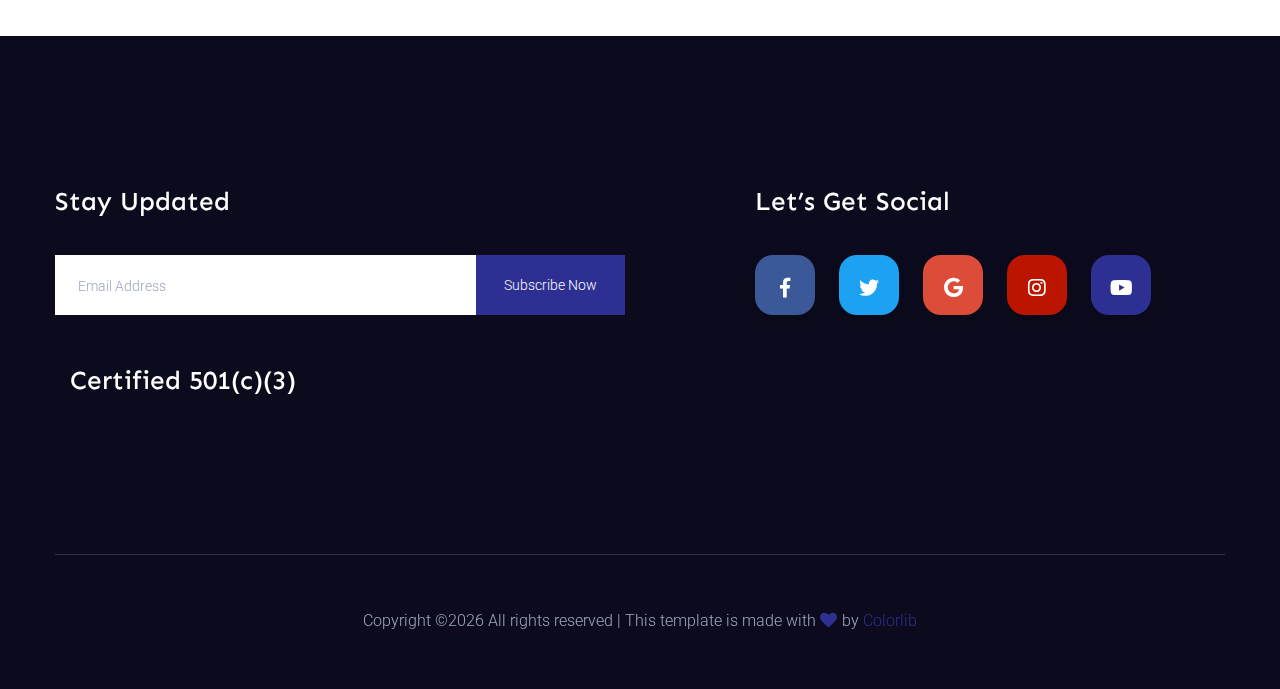
==== commit f053a865: "Add files via upload" ====
--- a/about.html
+++ b/about.html
@@ -140,7 +140,7 @@
             <div class="container">
                 <div class="row justify-content-center">
                     <div class="col-lg-8">
-                        <div class="about-details-cap mb-50">
+                        <div class="about-details-cap">
                             <h4>Our Mission</h4>
                             <p>Ridge Computing seeks to inspire the next generation of students to pursue computer science. We strive to teach and push students of all levels to learn and experience the value of coding. Through dedicated  teachers and insightful lessons, we use our passion for computer science to motivate our students. We hope to reach as many of our peers as possible and share our love for computer science with them.</p>
                         </div>
@@ -209,7 +209,20 @@
         </div>
         <!-- Testimonial End -->
        <!--? About Law Start-->
-        <div class="about-area section-padding2">
+       <div class = "container section-padding30">
+                <div class = "row">
+                    <div class = "col-xl-6 col-lg-6 col-md-12">
+                        <img src="assets/img/gallery/bronze_leaf_zoomout.jpg" alt="">
+                    </div>
+                    <div class = "col-xl-6 col-lg-6 col-md-12">
+                        <img src="assets/img/gallery/bronze_leaf_zoomin.jpeg" alt="">
+                    </div>
+                </div>
+                <div class = "col-xl-12 col-lg-12 col-md-12">
+                    <h4> Ridge Computing is recognized for its efforts in the community at Fellowship Community Center with a bronze leaf</h4>
+                </div>
+            </div>
+        <div class="about-area section-padding30">
             <div class="container">
                 <div class="row">
                     <div class="col-lg-6 col-md-12">
@@ -238,19 +251,7 @@
                 </div>
             </div>
         </div>
-            <div class = "container mb-50">
-                <div class = "row">
-                    <div class = "col-xl-6 col-lg-6 col-md-12">
-                        <img src="assets/img/gallery/bronze_leaf_zoomout.jpg" alt="">
-                    </div>
-                    <div class = "col-xl-6 col-lg-6 col-md-12">
-                        <img src="assets/img/gallery/bronze_leaf_zoomin.jpeg" alt="">
-                    </div>
-                </div>
-                <div class = "col-xl-12 col-lg-12 col-md-12">
-                    <h4> Ridge Computing is recognized for its efforts in the community at Fellowship Community Center with a bronze leaf</h4>
-                </div>
-            </div>
+            
         <!-- About Law End-->
     </main>
     <footer>
